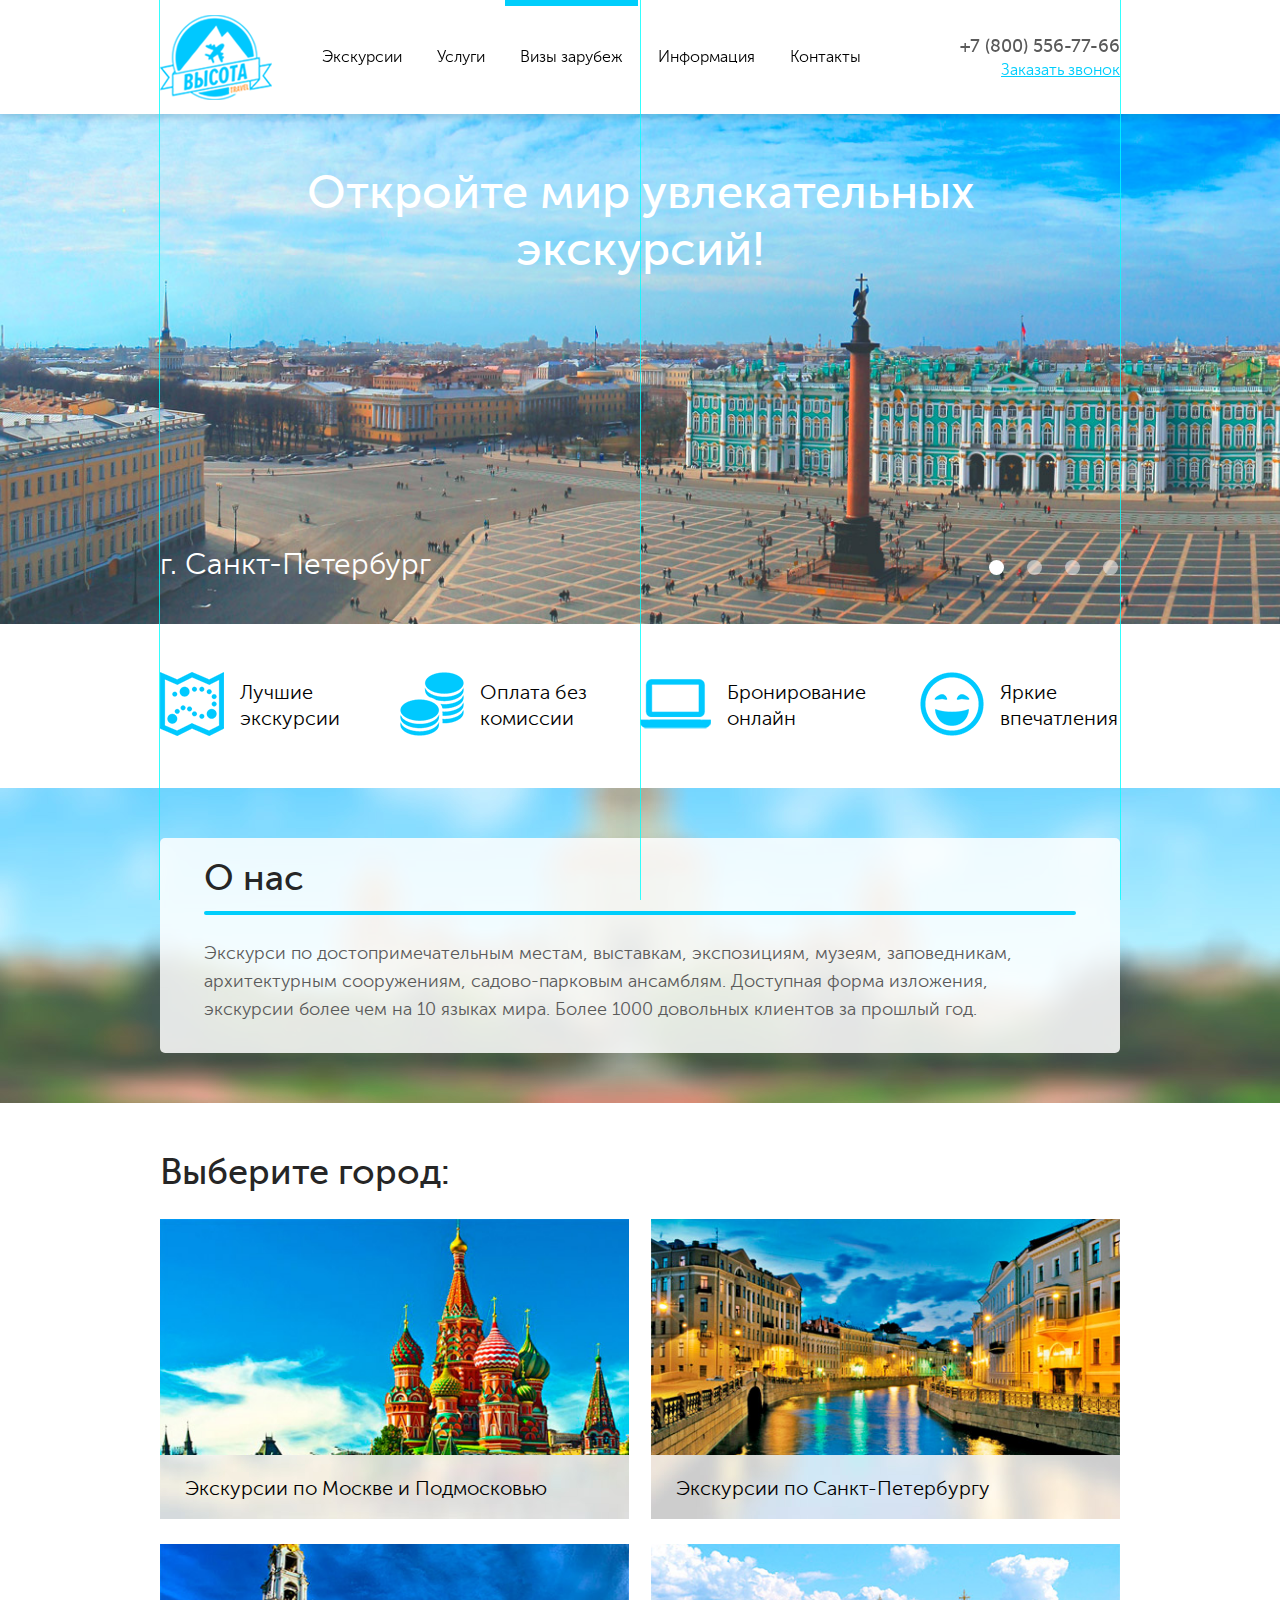
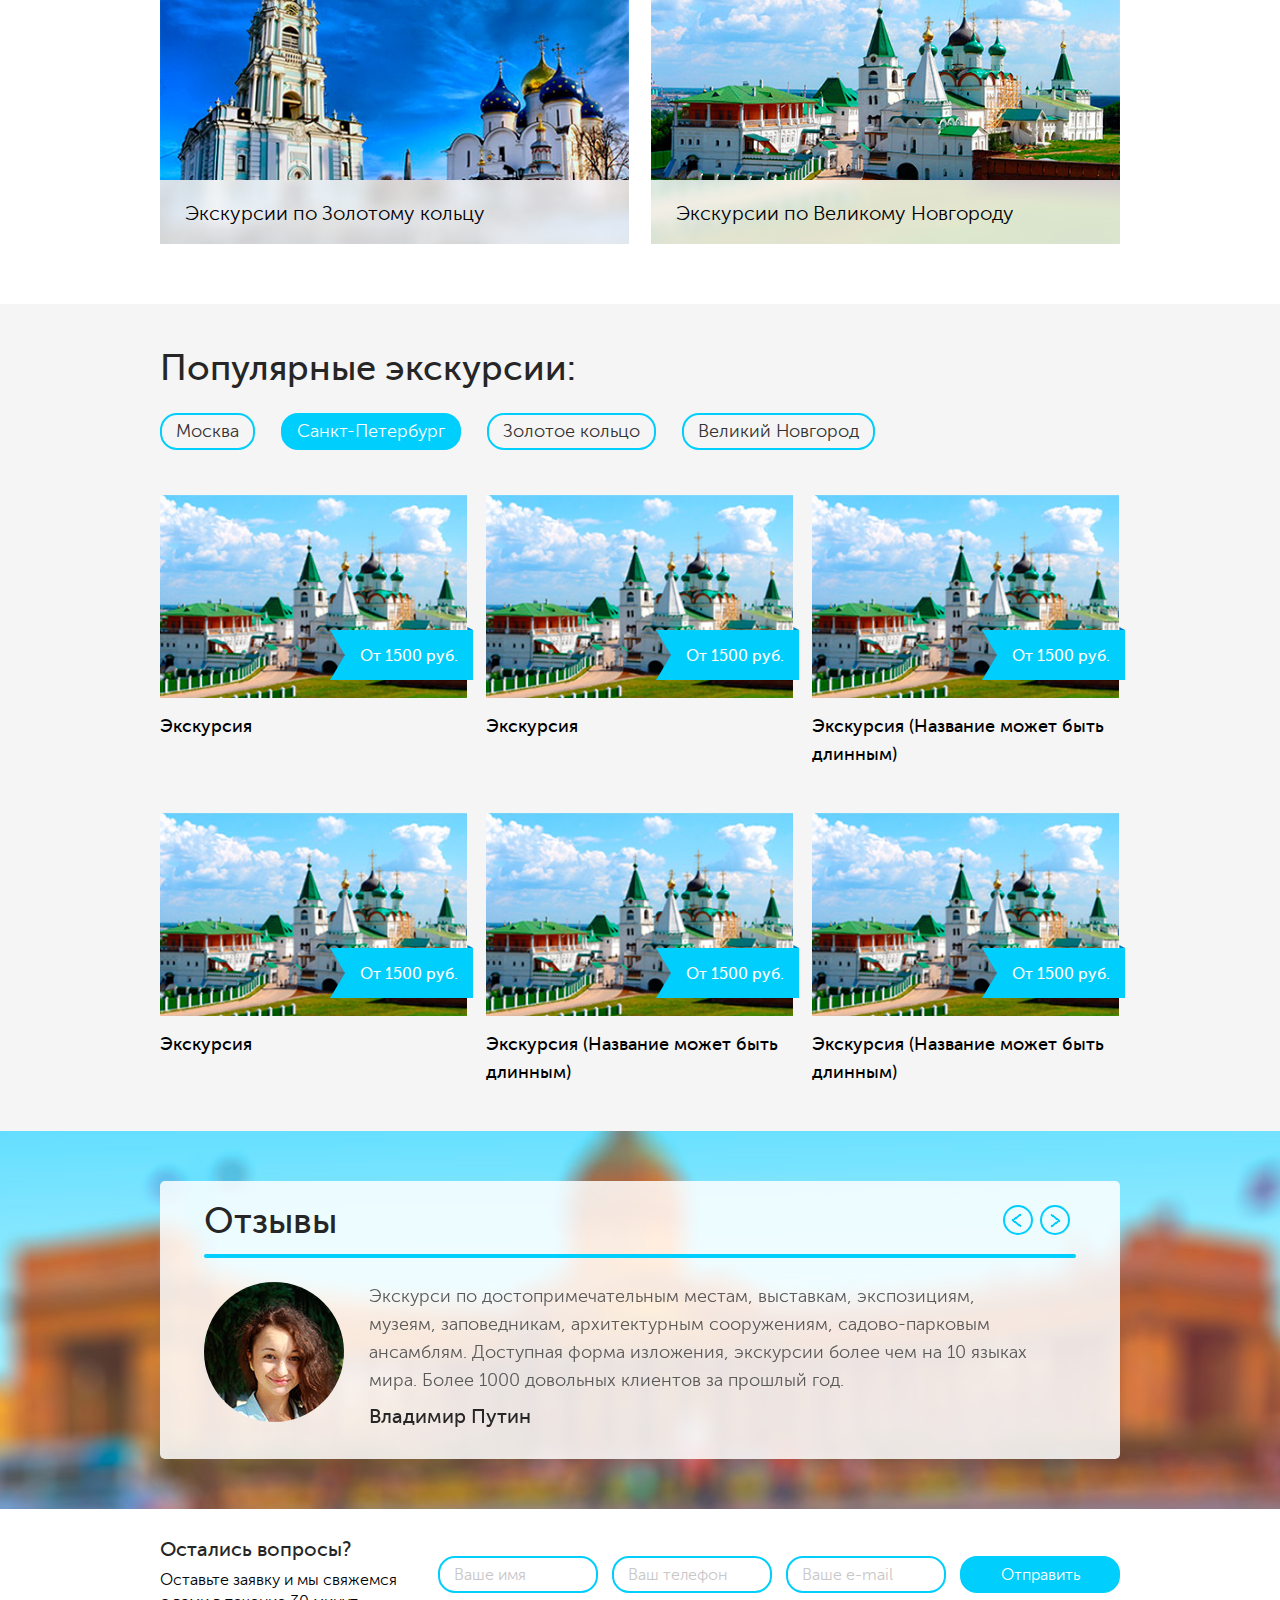
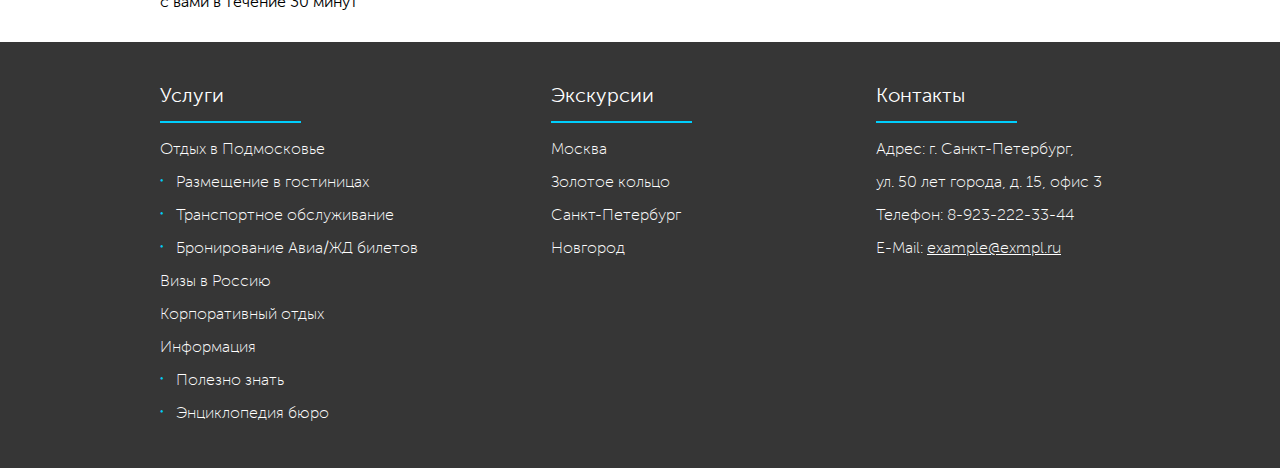
==== index.html @ 69897cb1 "no message" ====
<!DOCTYPE html>
<html>
<head>
	<title></title>
	<meta name="keywords" content=''>
	<meta name="description" content=''>

	<meta http-equiv="Content-Type" content="text/html; charset=utf-8">
	<meta name="viewport" content="width=device-width,minimum-scale=1,maximum-scale=1">
	<link rel="stylesheet" href="css/reset.css" type="text/css">
	<link rel="stylesheet" href="css/jquery.fancybox.css" type="text/css">
	<link rel="stylesheet" type="text/css" href="css/slick.css"/>
	<link rel="stylesheet" href="css/KitAnimate.css" type="text/css">
	<link rel="stylesheet" href="css/layout.css" type="text/css">
	<link rel="icon" type="image/vnd.microsoft.icon" href="favicon.ico">

	<meta name="viewport" content="width=1000">

	<script type="text/javascript" src="js/jquery-2.1.1.min.js"></script>
	<script type="text/javascript" src="js/jquery.fancybox.js"></script>
	<script type="text/javascript" src="js/jssor.js"></script>
	<script type="text/javascript" src="js/jssor.slider.js"></script>
	<script type="text/javascript" src="js/TweenMax.min.js"></script>
	<script type="text/javascript" src="js/swipe.js"></script>
	<script type="text/javascript" src="js/carousel.lite.js"></script>
	<script type="text/javascript" src="js/css3-mediaqueries.js"></script>
	<script type="text/javascript" src="js/jquery.maskedinput.min.js"></script>
	<script type="text/javascript" src="js/jquery.validate.min.js"></script>
	<script type="text/javascript" src="js/slick.js"></script>
	<script type="text/javascript" src="js/KitProgress.js"></script>
	<script type="text/javascript" src="js/KitAnimate.js"></script>
	<script type="text/javascript" src="js/device.js"></script>
	<script type="text/javascript" src="js/KitSend.js"></script>
	<script type="text/javascript" src="js/main.js"></script>

</head>
<body>
	<ul class="ps-lines">
		<li class="v" style="margin-left:-481px"></li>
		<li class="v" style="margin-left:480px"></li>
		<li class="v" ></li>
	</ul>
	<div class="b b-header">
		<div class="b-block clearfix">
			<div class="logo left">
				<a href="#" ><img src="i/logo.png"></a>
			</div>
			<div class="b-main-menu left">
				<div>
					<div class="b-hover-block" id="b-hov"></div>
					<ul class="clearfix">
						<li><a href="#">Экскурсии</a></li>
						<li><a href="#">Услуги</a></li>
						<li class="active"><a href="#">Визы зарубеж</a></li>
						<li><a href="#">Информация</a></li>
						<li><a href="#">Контакты</a></li>
					</ul>
				</div>
			</div>
			<div class="b-date-cont right">
				<div>
					<h2>+7 (800) 556-77-66</h2>
					<a href="#">Заказать звонок</a>
				</div>
			</div>
		</div>
	</div>
	<div class="b-content">
		<div class="b b-main-slider">
			<div class="slide" style="background-image:url('i/slide-1.jpg');">
				<div class="b-block">
					<h2>Откройте мир увлекательных экскурсий!</h2>
					<div class="city"><h3>г. Санкт-Петербург</h3></div>
				</div>
			</div>
			<div class="slide" style="background-image:url('i/reviews.jpg');">
				<div class="b-block">
					<h2>Откройте мир увлекательных экскурсий!</h2>
					<div class="city"><h3>г. Санкт-Петербург</h3></div>
				</div>
			</div>
			<div class="slide" style="background-image:url('i/slide-1.jpg');">
				<div class="b-block">
					<h2>Откройте мир увлекательных экскурсий!</h2>
					<div class="city"><h3>г. Санкт-Петербург</h3></div>
				</div>
			</div>
			<div class="slide" style="background-image:url('i/reviews.jpg');">
				<div class="b-block">
					<h2>Откройте мир увлекательных экскурсий!</h2>
					<div class="city"><h3>г. Санкт-Петербург</h3></div>
				</div>
			</div>
		</div>
		<div class="b b-advantages">
			<div class="b-block">
				<ul class="clearfix">
					<li>
						<div>
							<img src="i/map.png">
						</div>
						<h3>Лучшие  экскурсии</h3>
						
					</li>
					<li>
						<div>
							<img src="i/coins.png">
						</div>
						<h3>Оплата без  комиссии</h3>
						
					</li>
					<li>
						<div>
							<img src="i/note.png">
						</div>	
						<h3>Бронирование  онлайн</h3>
						
					</li>
					<li>	
						<div>
							<div>
								<img src="i/smile.png">
							</div>	
							<h3>Яркие  впечатления</h3>
						</div>
					</li>
				</ul>
			</div>
		</div>
		<div class="b b-about">
			<div class="b-block">
				<h2 class="title">О нас</h2>
				<div class="line"></div>
				<p>Экскурси по достопримечательным местам, выставкам, экспозициям, музеям, заповедникам, архитектурным сооружениям, садово-парковым ансамблям. Доступная форма изложения, экскурсии более чем на 10 языках мира. Более 1000 довольных клиентов за прошлый год.</p>
			</div>
		</div>
		<div class="b b-city">
			<div class="b-block">
				<h2 class="title">Выберите город:</h2>
				<ul id="city-list" class="clearfix">
					<li style='background-image: url("i/city-1.jpg");'>
						<a href="#">
							<div class="city-cont" style='background-image: url("i/city-1-blur.jpg");'>
								<h3>Экскурсии по Москве и Подмосковью</h3>
								<div class="city-desc">
									<span></span>
									<p>Московский Кремль, Красная площадь, Новодевичий монастырь, Останкинская башня, Воробьевы горы и т.д.</p>
								</div>
							</div>
						</a>
					</li>
					<li style='background-image: url("i/city-2.jpg");'>
						<a href="#">
							<div class="city-cont" style='background-image: url("i/city-2-blur.jpg");'>
								<h3>Экскурсии по Санкт-Петербургу</h3>
								<div class="city-desc">
									<span></span>
									<p>Московский Кремль, Красная площадь, Новодевичий монастырь, Останкинская башня, Воробьевы горы и т.д.</p>
								</div>
							</div>
						</a>
					</li>
					<li style='background-image: url("i/city-3.jpg");'>
						<a href="#">
							<div class="city-cont" style='background-image: url("i/city-3-blur.jpg");'>
								<h3>Экскурсии по Золотому кольцу</h3>
								<div class="city-desc">
									<span></span>
									<p>Московский Кремль, Красная площадь, Новодевичий монастырь, Останкинская башня, Воробьевы горы и т.д.</p>
								</div>
							</div>
						</a>
					</li>
					<li style='background-image: url("i/city-4.jpg");'>
						<a href="#">
							<div class="city-cont" style='background-image: url("i/city-4-blur.jpg");'>
								<h3>Экскурсии по Великому Новгороду</h3>
								<div class="city-desc">
									<span></span>
									<p>Московский Кремль, Красная площадь, Новодевичий монастырь, Останкинская башня, Воробьевы горы и т.д.</p>
								</div>
							</div>
						</a>
					</li>
				</ul>
			</div>
		</div>
		<div class="b b-top-excurs">
			<div class="b-block">
				<h2 class="title">Популярные экскурсии:</h2>
				<ul class="tabs clearfix">
					<li><a href="#">Москва</a></li>
					<li class="active"><a href="#">Санкт-Петербург</a></li>
					<li><a href="#">Золотое кольцо</a></li>
					<li><a href="#">Великий Новгород</a></li>
				</ul>
				<ul class="excursions">
					<li>
						<a href="#">
							<div style='background-image: url("i/top-exc-1.jpg");'>
								<span>От 1500 руб.</span>
							</div>
							<h3>Экскурсия</h3>
						</a>
					</li>
					<li>
						<a href="#">
							<div style='background-image: url("i/top-exc-1.jpg");'>
								<span>От 1500 руб.</span>
							</div>
							<h3>Экскурсия</h3>
						</a>
					</li>
					<li>
						<a href="#">
							<div style='background-image: url("i/top-exc-1.jpg");'>
								<span>От 1500 руб.</span>
							</div>
							<h3>Экскурсия (Название может быть длинным)</h3>
						</a>
					</li>
					<li>
						<a href="#">
							<div style='background-image: url("i/top-exc-1.jpg");'>
								<span>От 1500 руб.</span>
							</div>
							<h3>Экскурсия</h3>
						</a>
					</li>
					<li>
						<a href="#">
							<div style='background-image: url("i/top-exc-1.jpg");'>
								<span>От 1500 руб.</span>
							</div>
							<h3>Экскурсия (Название может быть длинным)</h3>
						</a>
					</li>
					<li>
						<a href="#">
							<div style='background-image: url("i/top-exc-1.jpg");'>
								<span>От 1500 руб.</span>
							</div>
							<h3>Экскурсия (Название может быть длинным)</h3>
						</a>
					</li>
				</ul>
			</div>
		</div>
		<div class="b b-about b-reviews">
			<div class="b-block">
				<h2 class="title">Отзывы</h2>
				<div class="line"></div>
				<div class="reviews-slider">
					<div class="review clearfix">
						<div class="photo left" style='background-image: url("i/photo-1.jpg");'></div>
						<div class="comment left">
							<p>Экскурси по достопримечательным местам, выставкам, экспозициям, музеям, заповедникам, архитектурным сооружениям, садово-парковым ансамблям. Доступная форма изложения, экскурсии более чем на 10 языках мира. Более 1000 довольных клиентов за прошлый год.</p>
							<h3>Владимир Путин</h3>
						</div>
					</div>
					<div class="review clearfix">
						<div class="photo left" style='background-image: url("i/photo-1.jpg");'></div>
						<div class="comment left">
							<p>Откройте мир увлекательных экскурсий!</p>
							<h3>Владимир Путин</h3>
						</div>
					</div>
				</div>
			</div>
		</div>
		<div class="b b-question">
			<div class="b-block clearfix">
				<div class="left">
					<h3>Остались вопросы?</h3>
					<h4>Оставьте заявку и мы свяжемся с вами в течение 30 минут</h4>
				</div>
				<form class="right" action="#">
					<input type="text" name="name" placeholder="Ваше имя" required>
					<input type="text" name="phone" placeholder="Ваш телефон" required>
					<input type="text" name="email" placeholder="Ваше e-mail" required>
					<input class="ajax" type="submit" value="Отправить">
				</form>
			</div>
		</div>
	</div>
	<div class="b b-footer">
		<div class="b-block clearfix">
			<div class="left footer-services">
				<h3>Услуги</h3>
				<div class="line"></div>
				<ul class="footer-menu">
					<li>
						<a href="#">Отдых в Подмосковье</a>
						<ul class="footer-submenu">
							<li><a href="#">Размещение в гостиницах</a></li>
							<li><a href="#">Транспортное обслуживание</a></li>
							<li><a href="#">Бронирование Авиа/ЖД билетов</a></li>
						</ul>
					</li>
					<li><a href="#">Визы в Россию</a></li>
					<li><a href="#">Корпоративный отдых</a></li>
					<li>
						<a href="#">Информация</a>
						<ul class="footer-submenu">
							<li><a href="#">Полезно знать</a></li>
							<li><a href="#">Энциклопедия бюро</a></li>
						</ul>
					</li>
				</ul>
			</div>
			<div class="left">
				<h3>Экскурсии</h3>
				<div class="line"></div>
				<ul class="footer-menu">
					<li><a href="#">Москва</a></li>
					<li><a href="#">Золотое кольцо</a></li>
					<li><a href="#">Санкт-Петербург</a></li>
					<li><a href="#">Новгород</a></li>
				</ul>
			</div>
			<div class="right">
				<h3>Контакты</h3>
				<div class="line"></div>
				<p>Адрес: г. Санкт-Петербург,<br>ул. 50 лет города, д. 15, офис 3</p>
				<p>Телефон: 8-923-222-33-44</p>
				<p>E-Mail: <a class="link" href="mailto:example@exmpl.ru">example@exmpl.ru</a></p>
			</div>
		</div>
	</div>
<div style="display:none;">
	<div id="b-popup-1">
			<div class="for_all b-popup" >
				<h3>Оставьте заявку</h3>
				<h4>и наши специалисты<br>свяжутся с Вами в ближайшее время</h4>
				<form action="kitsend.php" method="POST" id="b-form-1" data-block="#b-popup-1">
					<div class="b-popup-form">
						<label for="name">Введите Ваше имя</label>
						<input type="text" id="name" name="name" required/>
						<label for="tel">Введите Ваш номер телефона</label>
						<input type="text" id="tel" name="phone" required/>
						<input type="hidden" name="subject" value="Заказ"/>
						<input type="submit" class="ajax b-orange-butt" value="Заказать">
					</div>
				</form>
			</div>
		</div>
		<div id="b-popup-2">
			<div class="b-thanks b-popup">
				<h3>Спасибо!</h3>
				<h4>Ваша заявка успешно отправлена.<br/>Наш менеджер свяжется с Вами в течение часа.</h4>
				<input type="submit" class="b-orange-butt" onclick="$.fancybox.close(); return false;" value="Закрыть">
			</div>
		</div>
		<div id="b-popup-error">
			<div class="b-thanks b-popup">
				<h3>Ошибка отправки!</h3>
				<h4>Приносим свои извинения. Пожалуйста, попробуйте отправить Вашу заявку позже.</h4>
				<input type="submit" class="b-orange-butt" onclick="$.fancybox.close(); return false;" value="Закрыть">
			</div>
		</div>
	</div>
</body>
</html>
---- css/KitAnimate.css ----
.fadeRight,
.fadeLeft,
.fadeIn,
.fadeDown{
	-webkit-transition: all 800ms ease-out;
	   -moz-transition: all 800ms ease-out;
	    -ms-transition: all 800ms ease-out;
	   	 -o-transition: all 800ms ease-out;
			transition: all 800ms ease-out;
}

.fadeRight{
	-webkit-transform: translateX(100px);
	   -moz-transform: translateX(100px);
    	-ms-transform: translateX(100px);
    	 -o-transform: translateX(100px); 
    		transform: translateX(100px);
   	opacity: 0;
}
	.fadeRight-show{
		-webkit-transform: translateX(0px);
		   -moz-transform: translateX(0px);
	    	-ms-transform: translateX(0px);
	    	 -o-transform: translateX(0px); 
	    		transform: translateX(0px);
	    opacity: 1;
	}
.fadeLeft{
	-webkit-transform: translateX(-100px);
	   -moz-transform: translateX(-100px);
    	-ms-transform: translateX(-100px);
    	 -o-transform: translateX(-100px); 
    		transform: translateX(-100px);
   	opacity: 0;
}
	.fadeLeft-show{
		-webkit-transform: translateX(0px);
		   -moz-transform: translateX(0px);
	    	-ms-transform: translateX(0px);
	    	 -o-transform: translateX(0px); 
	    		transform: translateX(0px);
	    opacity: 1;
	}
.fadeDown{
	-webkit-transform: translateY(50px);
	   -moz-transform: translateY(50px);
    	-ms-transform: translateY(50px);
    	 -o-transform: translateY(50px); 
    		transform: translateY(50px);
   	opacity: 0;
}
	.fadeDown-show{
		-webkit-transform: translateY(0px);
		   -moz-transform: translateY(0px);
	    	-ms-transform: translateY(0px);
	    	 -o-transform: translateY(0px); 
	    		transform: translateY(0px);
	    opacity: 1;
	}	
.fadeIn{
   	opacity: 0;
}
	.fadeIn-show{
	    opacity: 1;
	}
.scale{
	-webkit-transition: all 1800ms ease-out;
	   -moz-transition: all 1800ms ease-out;
	    -ms-transition: all 1800ms ease-out;
	   	 -o-transition: all 1800ms ease-out;
			transition: all 1800ms ease-out;
	-webkit-transform: scale(0);
	   -moz-transform: scale(0);
    	-ms-transform: scale(0);
    	 -o-transform: scale(0); 
    		transform: scale(0);
    opacity: 0;
}
	.scale-show{
		-webkit-transform: scale(1);
		   -moz-transform: scale(1);
	    	-ms-transform: scale(1);
	    	 -o-transform: scale(1); 
	    		transform: scale(1);
	    opacity: 1;
	}


/*Кастомные анимации*/
.procAnim-1 .b-proc-high,
.procAnim-2 .b-proc-high,
.procAnim-3 .b-proc-high{
	-webkit-transition: all 1000ms linear;
	   -moz-transition: all 1000ms linear;
	    -ms-transition: all 1000ms linear;
	   	 -o-transition: all 1000ms linear;
			transition: all 1000ms linear;
}
.procAnim-1 .b-proc-high{
	height: 0px;
}
	.procAnim-1-show .b-proc-high{
		height: 80px;
	}
.procAnim-2 .b-proc-high{
	height: 0px;
}
	.procAnim-2-show .b-proc-high{
		height: 120px;
	}
.procAnim-3 .b-proc-high{
	height: 0px;
}
	.procAnim-3-show .b-proc-high{
		height: 210px;
	}
---- css/layout.css ----
@charset "utf-8";

@font-face {
    font-family: 'museo_sans_cyrl100';
    src: url('../fonts/museosanscyrl.eot');
    src: url('../fonts/museosanscyrl.eot?#iefix') format('embedded-opentype'),
         url('../fonts/museosanscyrl.woff2') format('woff2'),
         url('../fonts/museosanscyrl.woff') format('woff'),
         url('../fonts/museosanscyrl.ttf') format('truetype'),
         url('../fonts/museosanscyrl.svg#museo_sans_cyrl100') format('svg');
    font-weight: normal;
    font-style: normal;

}
@font-face {
    font-family: 'museo_sans_cyrl300';
    src: url('../fonts/museosanscyrl_0.eot');
    src: url('../fonts/museosanscyrl_0.eot?#iefix') format('embedded-opentype'),
         url('../fonts/museosanscyrl_0.woff2') format('woff2'),
         url('../fonts/museosanscyrl_0.woff') format('woff'),
         url('../fonts/museosanscyrl_0.ttf') format('truetype'),
         url('../fonts/museosanscyrl_0.svg#museo_sans_cyrl300') format('svg');
    font-weight: normal;
    font-style: normal;

}

@font-face {
    font-family: 'museo_sans_cyrl500';
    src: url('../fonts/museosanscyrl_1.eot');
    src: url('../fonts/museosanscyrl_1.eot?#iefix') format('embedded-opentype'),
         url('../fonts/museosanscyrl_1.woff2') format('woff2'),
         url('../fonts/museosanscyrl_1.woff') format('woff'),
         url('../fonts/museosanscyrl_1.ttf') format('truetype'),
         url('../fonts/museosanscyrl_1.svg#museo_sans_cyrl500') format('svg');
    font-weight: normal;
    font-style: normal;

}

@font-face {
    font-family: 'museo_sans_cyrl700';
    src: url('../fonts/museosanscyrl_2.eot');
    src: url('../fonts/museosanscyrl_2.eot?#iefix') format('embedded-opentype'),
         url('../fonts/museosanscyrl_2.woff2') format('woff2'),
         url('../fonts/museosanscyrl_2.woff') format('woff'),
         url('../fonts/museosanscyrl_2.ttf') format('truetype'),
         url('../fonts/museosanscyrl_2.svg#museo_sans_cyrl700') format('svg');
    font-weight: normal;
    font-style: normal;

}

html,
body {
	position: relative;
}
body {
	min-width: 1000px;
	text-align: center;
	font-family: 'museo_sans_cyrl300';
	overflow-x: hidden;
	overflow-y: scroll;
	color: #000;
}
a{
	text-decoration: none;
	color: #000;
}
li{
	list-style: none;
}
h1,h2,h3,h4,h5,h6{
	font-weight: 500;
}
label.error{
	display: none !important;
}
input.error,textarea.error{
	border: 2px solid #F00 !important;
}
.ps-lines{

}
	.ps-lines li.v{
		position: fixed;
		left: 50%;
		height: 100%;
		width: 1px;
		top: 0px;
		background-color: #00ffff;
		opacity: 0.8;
		z-index: 9999;
	}
	.ps-lines li.g{
		position: absolute;
		left: 0px;
		width: 100%;
		height: 1px;
		background-color: #00ffff;
		opacity: 0.8;
		z-index: 9999;
	}
.fancybox-inner{
	overflow: visible !important;
}
.bold{
	font-family: 'PFM';
}
.underline{
	text-decoration: underline;
}
.white{
	color: #FFF;
}
.b{
	position: relative;
}
.b-block{
	position: relative;
	width: 960px;
	margin: 0px auto;
}
.b-absolute{
	position: absolute;
	top: 0px;
	left: 50%;
	margin-left: -500px;
}
input::-webkit-input-placeholder {
	color: #c7c7c7;
}
input:-moz-placeholder {
	color: #c7c7c7;
}
.b-blue-butt{
	font-family: "museo_sans_cyrl300";
	font-size: 14px;
	line-height: 1.2;
	color: #fff;
	width: 125px;
	padding: 9px 0 7px;
	display: inline-block;
	background-color: #00CEFC;
	text-align: center;
}
	.b-blue-butt:hover{
		background-color: #00B7E8;
	}
p {
	color: #5a5a5a;
}
.title {
	font-family: "museo_sans_cyrl500";
	font-size: 36px;
	color: #262626;
	line-height: 1.2;
}
.b-header{
	box-shadow: 0px 3px 8px 0px rgba(0, 0, 0, 0.13);
	position: relative;
	z-index: 100;
} 
	.b-header .b-block {
		font-size: 16px;
		height: 114px;
	}	
		.b-header .b-block .logo {
			display: table;
			font-size: 0;
			height: 100%;
		}
			.b-header .b-block .logo a {
				display: table-cell;
				vertical-align: middle;
				height: 100%;
			}
		.b-hover-block {
		    position: absolute;
		    left: 0px;
		    top: 0;
		    background-color: #00CEFC;
		    height: 6px;	
		}
		.b-header .b-block .b-main-menu {
			margin-left: 35px;
			height: 100%;
			display: table;
		}
			.b-header .b-block .b-main-menu > div {
				display: table-cell;
				height: 100%;
				vertical-align: middle;
			}
		.b-header .b-block .b-main-menu ul {
		}
			.b-header .b-block .b-main-menu ul li {
				float: left;
				margin-right: 5px;
			}
			.b-header .b-block .b-main-menu ul li.active{
			}
				.b-header .b-block .b-main-menu ul li a{
					padding: 15px;		
					display: block;
				}
		.b-header .b-block .b-date-cont {
			text-align: right;
			display: table;
			height: 100%;
		}
			.b-header .b-block .b-date-cont > div {
				display: table-cell;
				height: 100%;
				vertical-align: middle;
			}
			.b-header .b-block .b-date-cont h2{
				font-family: "museo_sans_cyrl500";
				font-size: 18px;
				color: #5a5a5a;
			}
			.b-header .b-block .b-date-cont a{
				text-decoration: underline;
				color: #00CEFC;
				display: block;
				margin-top: 5px;
			}
				.b-header .b-block .b-date-cont a:hover{
					text-decoration: none;
				}
.b-main-slider {
	color: #fff;
}
	.b-main-slider  .slick-dots{
		position: absolute;
		right: 50%;
		margin-right: -478px;
		bottom: 46px;
	}
		.b-main-slider  .slick-dots li {
			display: inline-block;
			vertical-align: top;
			margin-right: 23px;
		}
		.b-main-slider  .slick-dots li:last-child {
			margin-right: 0;
		}
		.b-main-slider  .slick-dots li button{
			font-size: 0;
			border: none;
			width: 15px;
			display: block;
			height: 15px;
			border-radius: 50%;
			background-color: rgba(255,255,255,0.5);
			cursor: pointer;
		}
			.b-main-slider  .slick-dots li.slick-active button{
				background-color: #fff;
				cursor: default;
			}
	.b-main-slider .slide{
		background-size: cover;
		background-position: 50% 100%;
	}
	.b-main-slider .b-block {
		padding-top: 51px;
	
		padding-bottom: 43px;
}
		.b-main-slider .b-block h2{
			font-family: "museo_sans_cyrl500";
			font-size: 47.34px;
			line-height: 1.2;
			padding: 0 9%;
}
		.b-main-slider .b-block .city{
			text-align: left;
			margin-top: 269px;
		}
			.b-main-slider .b-block .city h3{
				font-size: 30px;
				text-align: left;
			}
.b-advantages {

}
	.b-advantages .b-block {

	}
	.b-advantages .b-block ul{
	}
		.b-advantages .b-block ul li{
			display: table;
			float: left;
			height: 164px;
			width: 25%;
			vertical-align: middle;
			text-align: left;
		}
			.b-advantages .b-block ul li div{
				display: table-cell;
				vertical-align: middle;
			}
			.b-advantages .b-block ul li h3{
				font-family: "museo_sans_cyrl300";
				font-size: 20px;
				line-height: 1.3;
				display: table-cell;
				vertical-align: middle;
				padding-left: 16px;
			}
			.b-advantages .b-block ul li:nth-child(4n){
				float: right;
				width: 200px;
			}
.b-about {
	padding: 50px 0 50px 0;
	background-image: url("../i/about-back.jpg");
	background-size: cover;
	background-position: 50% 0%;
}
	.b-about .b-block {
		background-color: rgba(255,255,255,0.851);
		border-radius: 5px;
		padding: 19px 44px 30px;
		box-sizing: border-box;
		text-align: left;
	}
		.b-about .b-block h2{
			margin-bottom: 11px;
		}
		.b-about .b-block .line {
			width: 100%;
			height: 4px;
			border-radius: 5px;
			background-color: #00CEFC;
		}
		.b-about .b-block p{
			font-family: "museo_sans_cyrl300";
			font-size: 18px;
			line-height: 1.556;
			margin-top: 24px;
}
.b-city {

}
	.b-city .b-block {
		text-align: left;
		padding-top: 48px;
	
		padding-bottom: 60px;
}
		.b-city .b-block h2{
		
		}
		.b-city .b-block ul{
    
		
		}
			.b-city .b-block ul li{
				background-size: cover;
				background-position: 50% 50%;
				width: 469px;
				height: 300px;
				float: left;
				vertical-align: bottom;
				position: relative;
				margin-top: 25px;
			}
			.b-city .b-block ul li a {
				display: block;
				width: 100%;
				height: 100%;
			}
			.b-city .b-block ul li:nth-child(2n) {
				float: right;
			}
				.b-city .b-block ul li .city-cont{
					width: 100%;
					box-sizing: border-box;
				    position: absolute;					
				    bottom: 0;		    
					padding: 21px 15px 0 25px;    
					background-position: 50% 100%;
				}
					.b-city .b-block ul li .city-cont h3{
						font-family: "museo_sans_cyrl300";
						font-size: 20px;
						line-height: 1.3;
						margin-bottom: 17px;
					}
					.b-city .b-block ul li .city-cont .city-desc {
						display: none; 
					}
					.b-city .b-block ul li .city-cont .city-desc span{
						width: 150px;
						height: 2px;
						display: block;
						background-color: #00CEFC;
					}
					.b-city .b-block ul li .city-cont .city-desc p{
						font-family: "museo_sans_cyrl100";
						font-size: 14px;
						padding: 13px 0 0;
						line-height: 1.857;
					
						margin-bottom: 21px;
}
.b-top-excurs {
	background-color: #f5f5f5;
}
	.b-top-excurs .b-block {
		text-align: left;
		padding-top: 43px;	
		padding-bottom: 45px;
}
	.b-top-excurs .b-block .tabs{
    	margin-top: 23px;
		
	}
		.tabs li{
			float: left;
			margin-right: 26px;
		}
			.tabs li a{
				font-family: "museo_sans_cyrl300";
				font-size: 18px;
				line-height: 1.2;
				color: #323232;
				border-radius: 17px;
				border: 2px solid #00CEFC;
				padding: 6px 14px 5px;
				display: block;
			}
			.tabs li a:hover{
				background-color: #cfeff9;
			}
			.tabs li.active a,.tabs li.active a:hover {
				cursor: default;
				color: #fff;
				background-color: #00CEFC;
			}
			
			
	.excursions{
		
	}
		.excursions li{
			display: inline-block;
			margin-right: 15px;
			margin-top: 45px;
			width: 307px;
			vertical-align: top;
		}
		.excursions li:nth-child(3n){
			margin-right: 0;
		}
			.excursions li a{ 
				display: block;
			}
			.excursions li a div{
				position: relative;
				background-size: cover;
				background-position: 50% 50%;
				width: 100%;
				height: 203px;
			}
				.excursions li a div span{
					position: absolute;
					right: -6px;
					bottom: 18px;
					width: 143px;
					height: 53px;
					box-sizing: border-box;
					padding: 15px 0 15px 30px;
					background-image: url("../i/price.png");
					background-position: 50% 50%;
					background-repeat: no-repeat;
					font-family: "museo_sans_cyrl500";
					font-size: 16px;
					line-height: 1.75;			
					color: #fff;
				}
			.excursions li a h3{ 
				font-family: "museo_sans_cyrl500";
				font-size: 18px;
				line-height: 1.556;
				margin-top: 14px;
			}
				.excursions li:hover a h3{ 
					text-decoration: underline;
				}

.b-reviews {
	background-image: url("../i/reviews.jpg");
}
	.b-reviews .b-block .reviews-slider .arrow-cont {
		position: absolute;
		top: -53px;
		width: 26px;
		height: 26px;
		border: 2px solid #00CEFC;
		border-radius: 50%;
		cursor: pointer;
	}
		.b-reviews .b-block .reviews-slider .arrow-cont.left-arrow {
			right: 43px;
		}
		.b-reviews .b-block .reviews-slider .arrow-cont.right-arrow {
			right: 6px;
		}
	.b-reviews .b-block .reviews-slider .arrow-cont .arrow{
		position: absolute;
		top: 6px;
		left: 8px;
		width: 11px;
		height: 15px;
		background-image: url("../i/reviews-arrows.png");
		background-repeat: no-repeat;
		background-position: 100% 50%;
		
	}
	.b-reviews .b-block .reviews-slider .arrow-cont.left-arrow span{
		background-position: 0% 50%;
	
		left: 6px;
}
	.b-reviews .b-block .reviews-slider .arrow-cont:hover {
		background-color: #00CEFC;
	}
		.b-reviews .b-block .reviews-slider .arrow-cont.left-arrow:hover span{
			background-position: -11px 50%;
		}
		.b-reviews .b-block .reviews-slider .arrow-cont.right-arrow:hover span{
			background-position: -22px 50%;
		}

	.b-reviews .b-block .review {
		margin-top: 24px;
	}
		.b-reviews .b-block .review .photo{
			width: 140px;
			height: 140px;
			border-radius: 50%;
			background-position: 50% 0%;
		}
			.b-reviews .b-block .review .comment {
				width: 675px;
				margin-left: 25px;
			}
			.b-reviews .b-block .review .comment p{
				margin-top: 0;
			}
			.b-reviews .b-block .review .comment h3{
				font-family: "museo_sans_cyrl500";
				font-size: 20px;
				line-height: 1.2;
				color: #262626;
			
				margin-top: 11px;
}
.b-question {

}
	.b-question .b-block {
		padding-top: 29px;
	
		text-align: left;
		padding-bottom: 29px;
}

		.b-question .b-block .left{
			width: 240px;
		}
			.b-question .b-block .left h3{
				font-family: "museo_sans_cyrl500";
				font-size: 20px;
				line-height: 1.2;
				color: #262626;
			}
			.b-question .b-block .left h4{
				font-family: "museo_sans_cyrl300";
				font-size: 16px;
				line-height: 1.375;
				margin-top: 7px;
			}
		.b-question .b-block .right {
    		margin-top: 18px;
		}
			.b-question .b-block .right input{
				border-radius: 17px;
				border: 2px solid #00CEFC;
				padding: 8px 14px 7px;
				margin-right: 10px;
				width: 160px;
				box-sizing: border-box;
				font-family: "museo_sans_cyrl300";
				font-size: 16px;
			}
			.b-question .b-block .right input[type=submit]{
				color: #fff;
				background-color: #00CEFC;
				margin-right: 0;
				cursor: pointer;
			}
			.b-question .b-block .right input[type=submit]:hover{
				background-color: #00B7E8;
				border: 2px solid #00B7E8;
			}
.b-footer {
	background-color: #363636;
}
	.b-footer .b-block {
		text-align: left;
		padding-top: 42px;
		padding-bottom: 38px;
	}
		.b-footer .b-block .footer-services{
			width: 270px;
			margin-right: 121px;
		}
		.b-footer .b-block .right{
			width: 230px;		
		
			margin-right: 14px;
}
			.b-footer .b-block  h3{
				font-family: "museo_sans_cyrl300";
				font-size: 20px;
				line-height: 1.2;
				color: #fff;
				margin-bottom: 13px;
			}
			.b-footer .b-block  .line{
				width: 141px;
				height: 2px;
				background-color: #00CEFC;
			}
			.b-footer .b-block .right .line{
				margin-bottom: 10px;
			}

			.b-footer .b-block .footer-menu{
    			margin-top: 10px;
	
			}
				.b-footer .b-block  .footer-menu li{
	
				}
					.b-footer .b-block a,.b-footer .b-block p{
						font-family: "museo_sans_cyrl100";
						font-size: 16px;
						line-height: 2.063;
						color: #fff;
					}
						.b-footer .b-block  .footer-menu li a:hover{
							text-decoration: underline;
						}
					.b-footer .b-block a.link {
						text-decoration: underline;
					}
					.b-footer .b-block a.link:hover {
						text-decoration: none;
					}
				.b-footer .b-block  .footer-menu li .footer-submenu{

				}
					.b-footer .b-block  .footer-menu li .footer-submenu li{
						position: relative;
					}
						.b-footer .b-block  .footer-menu li .footer-submenu li:before {
						    content: "•";
						    color: #00CEFC;
						    font-size: 10px;
						    position: absolute;
						    top: 9px;
						}
						.b-footer .b-block  .footer-menu li .footer-submenu li a{
							padding-left: 16px;
						}
.city-tabs {

}
	.city-tabs .b-block{
    padding-top: 15px;
	
	}
		.city-tabs .b-block ul{
    text-align: left;
		
		}
			.city-tabs .b-block ul li{
				display: inline-block;
				margin-right: 15px;
			
				min-width: 210px;
				text-align: center;
}
				.city-tabs .b-block ul li a{
					color: #fff;
					display: block;
					padding: 16px 0 9px;
					font-family: "museo_sans_cyrl300";
					font-size: 18px;
					line-height: 1.2;    
					border-radius: 9px 9px 0 0; 
					background-color: #00CEFC;
					box-shadow: inset 0px -4px 16.93px 3.07px rgba(0, 0, 0, 0.13);                         
				}
				.city-tabs .b-block ul li.active a {
					font-family: "museo_sans_cyrl500";
					color: #00CEFC;
					background-color: #f8f8f8;
					box-shadow: 0px -5px 6px -2px rgba(0, 0, 0, 0.09);
				}
.b-filter {
	background-color: #f8f8f8;
}
	.b-filter .b-block {
    padding-top: 42px;
    padding-bottom: 44px;
		
	}
		.b-filter .b-block .tabs li{
			margin-right: 15px;
		}
			.b-filter .b-block .tabs li a{
				font-size: 14px;
				border-radius: 17px;
				padding: 7px 19px 5px;
			}
		.b-filter .b-block .filter-items {
		    margin-top: 34px;	
		    margin-left: 14px;
		}
			.b-filter .b-block .filter-items li{
				font-family: "museo_sans_cyrl300";
				font-size: 18px;
				line-height: 1.2;
				color: #00CEFC;
				cursor: pointer;
				float: left;
				position: relative;
				margin-right: 35px;
			}
			.icon:before {
				background-image: url("../i/filter-icons.png");
				background-repeat: no-repeat;
				background-position-y: 100%;
				position: absolute;
				height: 14px;
				width: 11px;	
				content: "s";
				font-size: 0px;
				top: 1px;
				left: -13px;
			}
			.icon.filter-price:before {
				background-position-x: 0px;
				width: 8px;		
			}
			.icon.filter-timetable:before {
				background-position-x: -8px;		
				top: 2px;
				left: -15px;
			}
			.icon.filter-duration:before {
				background-position-x: -19px;		
				top: 2px;
				left: -14px;
			}
			.icon.filter-location:before {
				background-position-x: -30px;
				width: 10px;
			}
.b-excurs-list {
	text-align: left;
}
	.b-excurs-list .b-block {
		padding-top: 35px;
	}
	.b-excurs-list .b-block .excursions {
    	margin-top: 25px;
	}
		.b-excurs-list .b-block .excursions li{
    		margin-top: 0;
    		vertical-align: bottom;
		
    		margin-bottom: 43px;
}	
			.b-excurs-list .b-block .excursions li a{
	    		margin-top: 0;
	    		vertical-align: bottom;
			}
				.b-excurs-list .b-block .excursions li a h3{
					margin-top: 0;		
					margin-bottom: 16px;
				}
				.b-excurs-list .b-block .excursions li h5{
					font-family: "museo_sans_cyrl300";
					position: relative;
					font-size: 14px;
					line-height: 1.2;
					color: #00CEFC;
					margin-left: 16px;
	   				
					margin-top: 9px;
				}
					.b-excurs-list .b-block .excursions li h5 span{
						font-family: "museo_sans_cyrl100";
						color: #7e7e7e;
						margin-left: 6px;
					}
					.b-excurs-list .b-block .excursions li h5:before {
						top: -1px;
						left: -16px;
					}
				.b-excurs-list .b-block .excursions li h4{
					font-family: "museo_sans_cyrl500";
					font-size: 24px;
					color: #282828;
				
					margin-top: 2px;
}
				.b-excurs-list .b-block .excursions li .price {
					margin-top: 10px;
				}
@media screen and (max-width: 1250px){
	
}
@media screen and (max-width: 1020px){

}
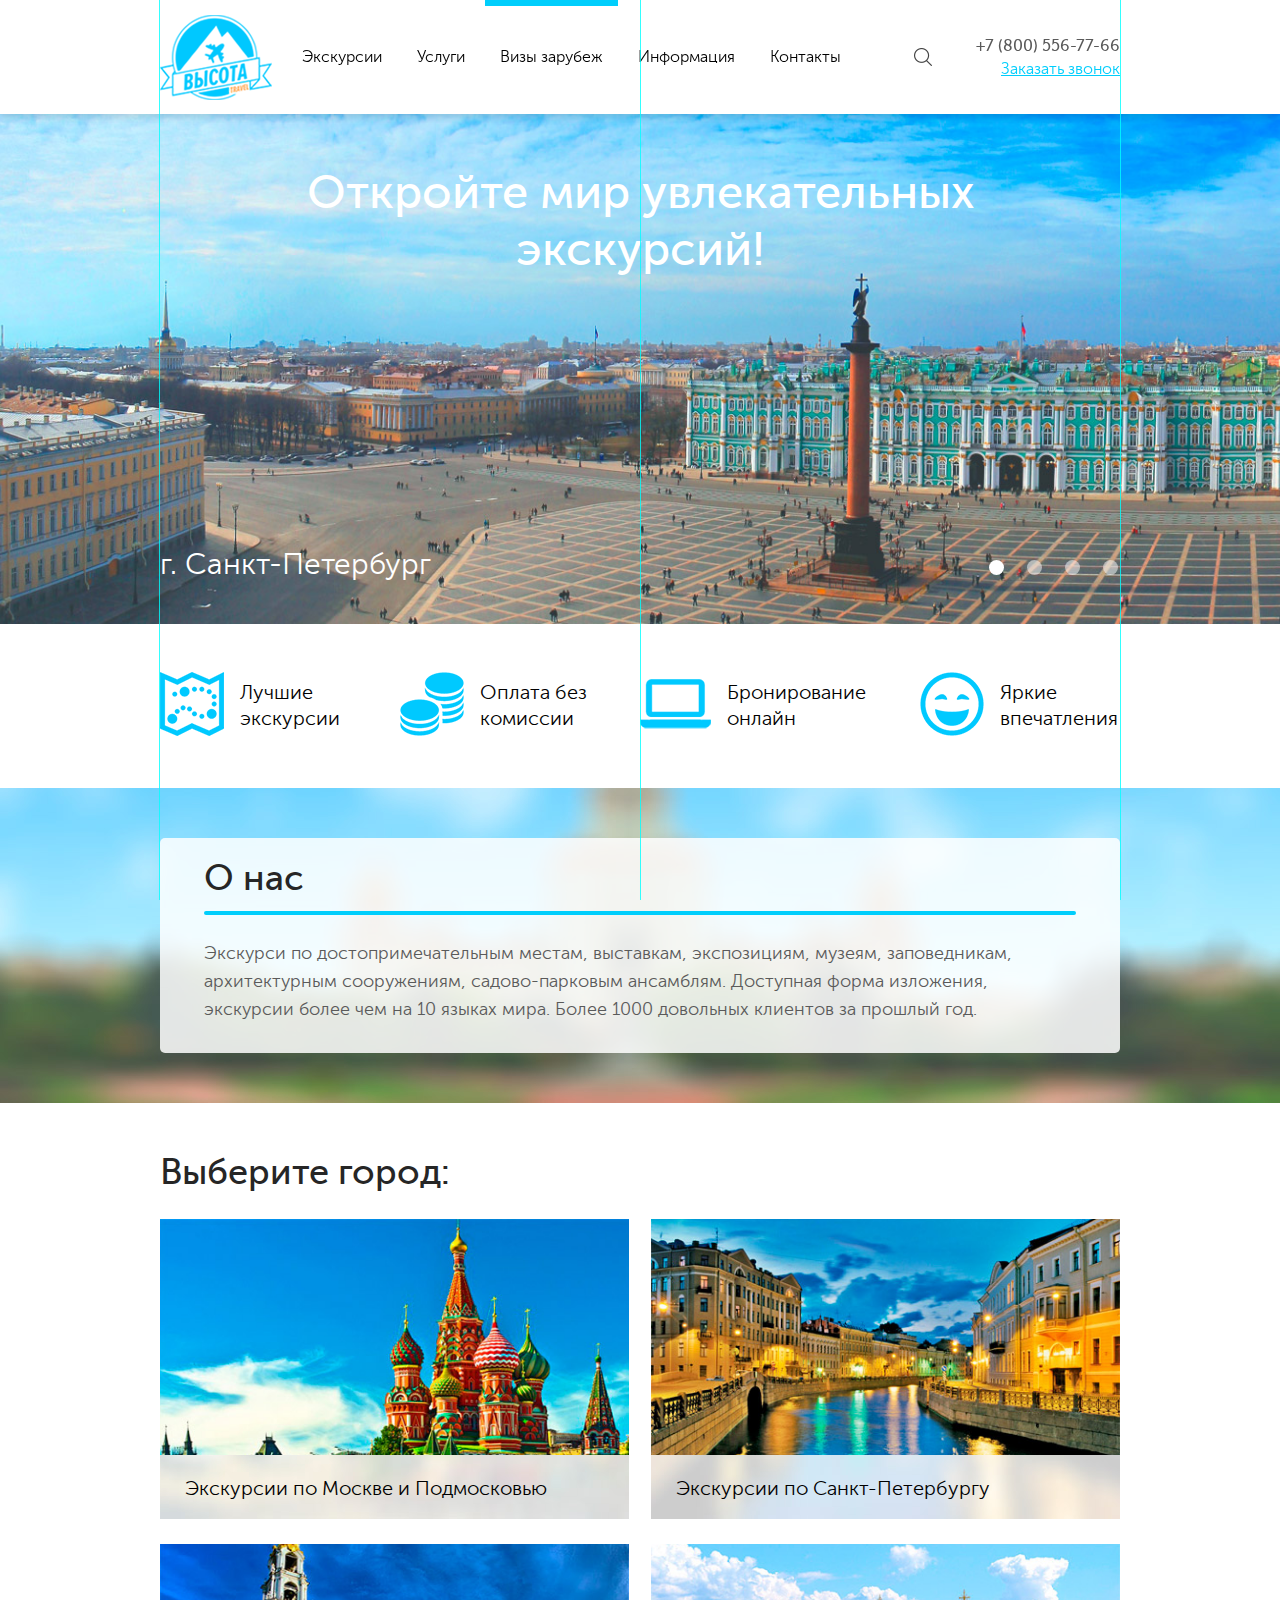
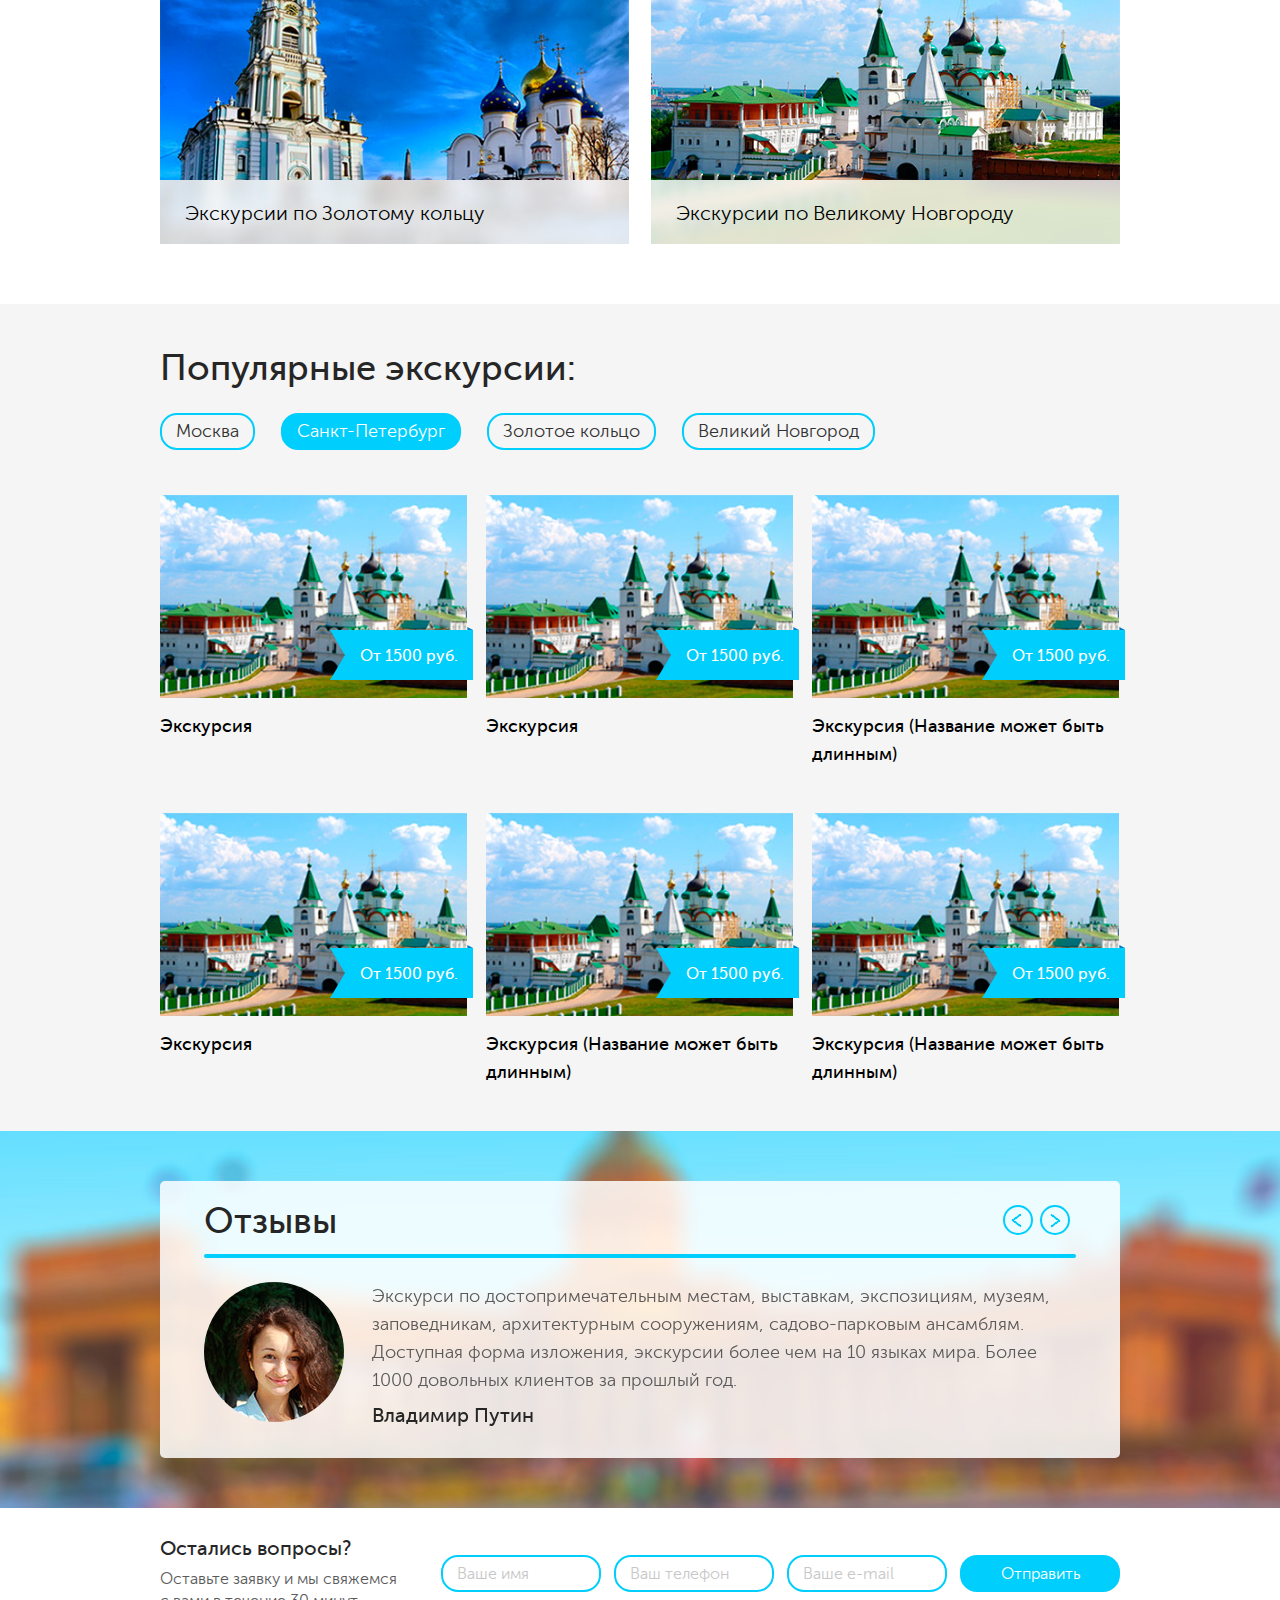
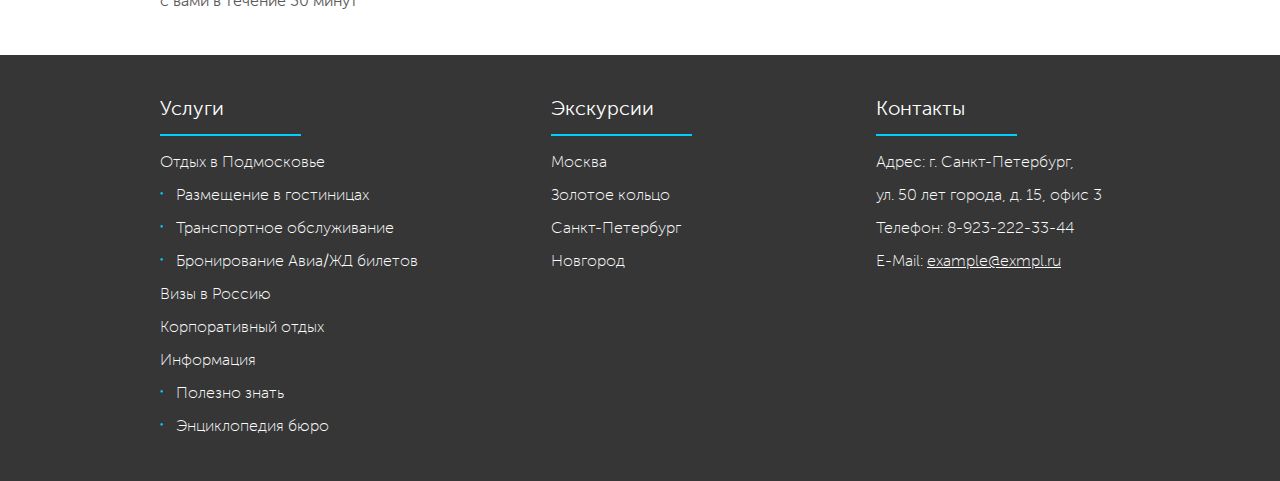
==== commit ceff8751: "no message" ====
--- a/index.html
+++ b/index.html
@@ -63,6 +63,16 @@
 					<a href="#">Заказать звонок</a>
 				</div>
 			</div>
+			<div class="b-search-cont right">
+				<div>
+					<div class="search" id="search">
+						<form action="" >
+							<input type="submit" value="">
+							<input type="text" name="q" placeholder="Поиск по сайту" id="search">
+						</form>
+					</div>
+				</div>
+			</div>
 		</div>
 	</div>
 	<div class="b-content">
@@ -73,22 +83,22 @@
 					<div class="city"><h3>г. Санкт-Петербург</h3></div>
 				</div>
 			</div>
-			<div class="slide" style="background-image:url('i/reviews.jpg');">
+			<div class="slide" style="background-image:url('i/slide-4.jpg');">
 				<div class="b-block">
 					<h2>Откройте мир увлекательных экскурсий!</h2>
-					<div class="city"><h3>г. Санкт-Петербург</h3></div>
-				</div>
-			</div>
-			<div class="slide" style="background-image:url('i/slide-1.jpg');">
+					<div class="city"><h3>г. Москва</h3></div>
+				</div>
+			</div>
+			<div class="slide" style="background-image:url('i/slide-2.jpg');">
 				<div class="b-block">
 					<h2>Откройте мир увлекательных экскурсий!</h2>
-					<div class="city"><h3>г. Санкт-Петербург</h3></div>
-				</div>
-			</div>
-			<div class="slide" style="background-image:url('i/reviews.jpg');">
+					<div class="city"><h3>г. Кострома</h3></div>
+				</div>
+			</div>
+			<div class="slide" style="background-image:url('i/slide-3.jpg');">
 				<div class="b-block">
 					<h2>Откройте мир увлекательных экскурсий!</h2>
-					<div class="city"><h3>г. Санкт-Петербург</h3></div>
+					<div class="city"><h3>г. Великий Новгород</h3></div>
 				</div>
 			</div>
 		</div>
@@ -252,15 +262,19 @@
 				<div class="line"></div>
 				<div class="reviews-slider">
 					<div class="review clearfix">
-						<div class="photo left" style='background-image: url("i/photo-1.jpg");'></div>
-						<div class="comment left">
+						<div class="photo-cont">
+							<div class="photo" style='background-image: url("i/photo-1.jpg");'></div>
+						</div>
+						<div class="comment">
 							<p>Экскурси по достопримечательным местам, выставкам, экспозициям, музеям, заповедникам, архитектурным сооружениям, садово-парковым ансамблям. Доступная форма изложения, экскурсии более чем на 10 языках мира. Более 1000 довольных клиентов за прошлый год.</p>
 							<h3>Владимир Путин</h3>
 						</div>
 					</div>
 					<div class="review clearfix">
-						<div class="photo left" style='background-image: url("i/photo-1.jpg");'></div>
-						<div class="comment left">
+						<div class="photo-cont">
+							<div class="photo" style='background-image: url("i/photo-1.jpg");'></div>
+						</div>
+						<div class="comment">
 							<p>Откройте мир увлекательных экскурсий!</p>
 							<h3>Владимир Путин</h3>
 						</div>
--- a/css/layout.css
+++ b/css/layout.css
@@ -77,7 +77,7 @@
 	display: none !important;
 }
 input.error,textarea.error{
-	border: 2px solid #F00 !important;
+	border: 2px solid #F97171 !important;
 }
 .ps-lines{
 
@@ -139,7 +139,7 @@
 	line-height: 1.2;
 	color: #fff;
 	width: 125px;
-	padding: 9px 0 7px;
+	padding: 9px 0 8px;
 	display: inline-block;
 	background-color: #00CEFC;
 	text-align: center;
@@ -173,7 +173,6 @@
 			.b-header .b-block .logo a {
 				display: table-cell;
 				vertical-align: middle;
-				height: 100%;
 			}
 		.b-hover-block {
 		    position: absolute;
@@ -183,13 +182,12 @@
 		    height: 6px;	
 		}
 		.b-header .b-block .b-main-menu {
-			margin-left: 35px;
+			margin-left: 15px;
 			height: 100%;
 			display: table;
 		}
 			.b-header .b-block .b-main-menu > div {
 				display: table-cell;
-				height: 100%;
 				vertical-align: middle;
 			}
 		.b-header .b-block .b-main-menu ul {
@@ -211,12 +209,11 @@
 		}
 			.b-header .b-block .b-date-cont > div {
 				display: table-cell;
-				height: 100%;
 				vertical-align: middle;
 			}
 			.b-header .b-block .b-date-cont h2{
 				font-family: "museo_sans_cyrl500";
-				font-size: 18px;
+				font-size: 16px;
 				color: #5a5a5a;
 			}
 			.b-header .b-block .b-date-cont a{
@@ -228,6 +225,63 @@
 				.b-header .b-block .b-date-cont a:hover{
 					text-decoration: none;
 				}
+		.b-header .b-block .b-search-cont {
+			display: table;
+			height: 100%;
+		
+			margin-right: 35px;
+}
+			.b-header .b-block .b-search-cont > div{
+				display: table-cell;
+				vertical-align: middle;			
+			}
+				.b-header .b-block .b-search-cont > div .search {
+					min-width: 36px;
+					min-height: 36px;
+					box-sizing:border-box;
+					border: 2px solid #fff;
+					position: relative;
+					padding-left: 32px;
+					border-radius: 18px;
+					cursor: text;
+				}
+				.b-header .b-block .b-search-cont > div .search:hover {
+					border: 2px solid #00CEFC !important;
+				}
+					.b-header .b-block .b-search-cont > div .search:before {
+						background-image: url("../i/search.png");
+						background-repeat: no-repeat;
+						background-position: 50%;
+						position: absolute;
+						width: 18px;	
+						height: 18px;
+						content: "s";
+						font-size: 0px;
+						top: 7px;
+						left: 7px;
+					}
+					.b-header .b-block .b-search-cont > div .search input[type="text"] {
+						border: none;
+						font-family: "museo_sans_cyrl300";
+						font-size: 16px;
+						display: none;
+						width: 130px;
+						padding: 7px 0 7px;
+						margin-right: 15px;
+					}
+					.b-header .b-block .b-search-cont > div .search input[type="submit"]{
+						cursor: pointer;
+						display: none;
+						position: absolute;
+    					left: 0px;
+    					top: 0px;
+    					border: none;
+    					background-color: transparent;
+    					width: 32px;
+    					height: 32px;
+    					border-radius: 50px 0px 0px 50px;
+					}
+
 .b-main-slider {
 	color: #fff;
 }
@@ -488,9 +542,43 @@
 				line-height: 1.556;
 				margin-top: 14px;
 			}
-				.excursions li:hover a h3{ 
+				.excursions li a:hover h3{ 
 					text-decoration: underline;
 				}
+			.excursions li p {
+				font-family: "museo_sans_cyrl100";
+				font-size: 14px;
+				line-height: 1.286;
+				color: #7e7e7e;
+				margin-top: 12px;
+			}
+			.excursions li h5{
+				font-family: "museo_sans_cyrl300";
+				position: relative;
+				font-size: 14px;
+				line-height: 1.2;
+				color: #00CEFC;
+				margin-left: 16px;
+				margin-top: 9px;
+			}
+				.excursions li h5 span{
+					font-family: "museo_sans_cyrl100";
+					color: #7e7e7e;
+					margin-left: 6px;
+				}
+				.excursions li h5.icon:before {
+					top: -1px;
+					left: -16px;
+				}
+			.excursions li h4{
+				font-family: "museo_sans_cyrl500";
+				font-size: 24px;
+				color: #282828;
+				margin-top: 2px;
+			}
+			.b-excurs-list .b-block .excursions li .price {
+				margin-top: 13px;
+			}
 
 .b-reviews {
 	background-image: url("../i/reviews.jpg");
@@ -538,28 +626,37 @@
 
 	.b-reviews .b-block .review {
 		margin-top: 24px;
-	}
-		.b-reviews .b-block .review .photo{
-			width: 140px;
-			height: 140px;
-			border-radius: 50%;
-			background-position: 50% 0%;
-		}
-			.b-reviews .b-block .review .comment {
-				width: 675px;
-				margin-left: 25px;
-			}
-			.b-reviews .b-block .review .comment p{
-				margin-top: 0;
-			}
-			.b-reviews .b-block .review .comment h3{
-				font-family: "museo_sans_cyrl500";
-				font-size: 20px;
-				line-height: 1.2;
-				color: #262626;
-			
-				margin-top: 11px;
-}
+		display: table;
+		min-height: 146px;
+	}
+		.b-reviews .b-block .review .photo-cont {
+			display: table-cell;
+			vertical-align: top;
+		}
+			.b-reviews .b-block .review .photo{
+				width: 140px;
+				height: 140px;
+				border-radius: 50%;
+				background-position: 50% 0%;
+			}
+		.b-reviews .b-block .review .comment {
+			display: table-cell;
+			vertical-align: middle;
+			width: 730px;
+			padding-left: 26px;
+		
+			box-sizing: border-box;
+}
+		.b-reviews .b-block .review .comment p{
+			margin-top: 0;
+		}
+		.b-reviews .b-block .review .comment h3{
+			font-family: "museo_sans_cyrl500";
+			font-size: 20px;
+			line-height: 1.2;
+			color: #262626;
+			margin-top: 10px;
+		}
 .b-question {
 
 }
@@ -567,7 +664,7 @@
 		padding-top: 29px;
 	
 		text-align: left;
-		padding-bottom: 29px;
+		padding-bottom: 43px;
 }
 
 		.b-question .b-block .left{
@@ -584,7 +681,9 @@
 				font-size: 16px;
 				line-height: 1.375;
 				margin-top: 7px;
-			}
+			
+				color: #5a5a5a;
+}
 		.b-question .b-block .right {
     		margin-top: 18px;
 		}
@@ -592,7 +691,7 @@
 				border-radius: 17px;
 				border: 2px solid #00CEFC;
 				padding: 8px 14px 7px;
-				margin-right: 10px;
+				margin-right: 9px;
 				width: 160px;
 				box-sizing: border-box;
 				font-family: "museo_sans_cyrl300";
@@ -679,6 +778,14 @@
 						.b-footer .b-block  .footer-menu li .footer-submenu li a{
 							padding-left: 16px;
 						}
+.b-content {
+
+}
+	.b-content.desc-back{
+		background-color: #f8f8f8;
+	}
+
+
 .city-tabs {
 
 }
@@ -728,7 +835,7 @@
 			.b-filter .b-block .tabs li a{
 				font-size: 14px;
 				border-radius: 17px;
-				padding: 7px 19px 5px;
+				padding: 7px 19px 6px;
 			}
 		.b-filter .b-block .filter-items {
 		    margin-top: 34px;	
@@ -744,16 +851,22 @@
 				position: relative;
 				margin-right: 35px;
 			}
+				.b-filter .b-block .filter-items li:hover {
+					text-decoration: underline;
+				}
+		.b-filter .b-block .filter-items .icon.filter-age {
+		padding-left: 3px;
+		}
 			.icon:before {
 				background-image: url("../i/filter-icons.png");
 				background-repeat: no-repeat;
-				background-position-y: 100%;
+				background-position-y: 50%;
 				position: absolute;
 				height: 14px;
 				width: 11px;	
 				content: "s";
 				font-size: 0px;
-				top: 1px;
+				top: 2px;
 				left: -13px;
 			}
 			.icon.filter-price:before {
@@ -762,70 +875,332 @@
 			}
 			.icon.filter-timetable:before {
 				background-position-x: -8px;		
-				top: 2px;
 				left: -15px;
 			}
 			.icon.filter-duration:before {
 				background-position-x: -19px;		
-				top: 2px;
 				left: -14px;
 			}
 			.icon.filter-location:before {
 				background-position-x: -30px;
 				width: 10px;
 			}
+			.icon.filter-age:before {
+				background-position-x: -40px;
+			}
+			.icon.filter-food:before {
+				background-position-x: -51px;
+				width: 13px;
+				left: -17px;
+			}
+			.icon.filter-water:before {
+				background-position-x: -64px;
+				width: 9px;
+			}
+			.icon.filter-relax:before {
+				background-position-x: -73px;
+				width: 8px;
+			}
+			
 .b-excurs-list {
 	text-align: left;
 }
 	.b-excurs-list .b-block {
 		padding-top: 35px;
+		padding-bottom: 9px;
 	}
 	.b-excurs-list .b-block .excursions {
     	margin-top: 25px;
 	}
 		.b-excurs-list .b-block .excursions li{
     		margin-top: 0;
-    		vertical-align: bottom;
-		
     		margin-bottom: 43px;
-}	
-			.b-excurs-list .b-block .excursions li a{
-	    		margin-top: 0;
-	    		vertical-align: bottom;
-			}
-				.b-excurs-list .b-block .excursions li a h3{
-					margin-top: 0;		
-					margin-bottom: 16px;
-				}
-				.b-excurs-list .b-block .excursions li h5{
+		}	
+		.b-excurs-list .b-block .excursions.bot li {
+			vertical-align: bottom;
+		}
+			.b-excurs-list .b-block .excursions li a h3{
+				margin-top: 0;		
+				margin-bottom: 16px;
+			}
+				
+
+.b-question-blue {
+    background-color: #00CEFC;
+
+}
+	.b-question-blue .b-block{
+    	padding-top: 42px;
+	}
+		.b-question-blue .b-block .left h3,.b-question-blue .b-block .left h4 {
+			color: #fff;
+		}
+		.b-question-blue .b-block .left h3 {
+			font-family: "museo_sans_cyrl300";
+		}
+		.b-question-blue .b-block .left h4 {
+			font-family: "museo_sans_cyrl100";
+		}
+		.b-question-blue .b-block .right input {
+			border: 2px solid #fff;
+		}
+		.b-question-blue .b-block .right input[type=submit] {
+			background-color: #fff;
+			color: #00CEFC;
+			font-family: "museo_sans_cyrl500";
+		}  
+		.b-question-blue .b-block .right input[type=submit]:hover {
+			background-color: #cfeff9;
+			border: 2px solid #cfeff9;
+		}  
+.sub-menu {
+
+}
+	.sub-menu .b-block {
+    padding-top: 21px;
+    padding-bottom: 21px;
+
+	}
+		.sub-menu .b-block ul {
+
+		}
+			.sub-menu .b-block ul li {
+				float: left;
+				margin-right: 44px;
+				position: relative;
+			}
+				.sub-menu .b-block ul li:after {
+					background-image: url("../i/menu-arrow.png");
+					background-repeat: no-repeat;
+					background-position: 50%;
+					position: absolute;
+					width: 23px;	
+					height: 5px;
+					content: "s";
+					font-size: 0px;
+					top: 7px;
+					right: -34px;
+				}
+				.sub-menu .b-block ul li.active:after {
+					background: none;
+				}
+				.sub-menu .b-block ul li a{
 					font-family: "museo_sans_cyrl300";
-					position: relative;
 					font-size: 14px;
 					line-height: 1.2;
 					color: #00CEFC;
-					margin-left: 16px;
-	   				
-					margin-top: 9px;
-				}
-					.b-excurs-list .b-block .excursions li h5 span{
+				}
+					.sub-menu .b-block ul li a:hover {
+						text-decoration: underline;
+					}
+				.sub-menu .b-block ul li.active a {
+					color: #4a4a4a;
+					cursor: default;
+				}
+					.sub-menu .b-block ul li.active a:hover {
+						text-decoration: none;
+					}
+.desc-content {
+
+}
+	.desc-content .b-block {
+		text-align: left;
+	}
+		.desc-content .b-block .desc{
+			box-sizing: border-box;
+			border-radius: 5px;
+			background-color: #fff;
+		}
+		.desc-content .b-block .desc-left {
+			float: left;
+			width: 715px;
+			padding: 26px 21px 35px;
+		}
+			.desc-content .b-block h2{
+				font-family: "museo_sans_cyrl500";
+				font-size: 24px;
+				line-height: 1.2;
+				color: #2d2d2d;
+			}
+			.desc-content .b-block p{
+				font-family: "museo_sans_cyrl100";
+				font-size: 14px;
+				color: #383838;
+				line-height: 1.75;
+			}
+			.desc-content .b-block .desc-left p {
+				margin-top: 7px;
+				margin-bottom: 25px;
+			}
+			.desc-content .b-block .desc-left .desc-slider {
+				margin-top: 17px;
+				margin-bottom: 29px;
+			}
+
+			.desc-content .b-block .desc-left .desc-slider .arrow{
+				position: absolute;
+				top: 50%;
+				margin-top: -18px;
+				width: 15px;
+				height: 36px;
+				background-image: url("../i/desc-slider-arrows.png");
+				background-repeat: no-repeat;
+				background-position: 0% 50%;
+				cursor: pointer;
+				
+			}
+				.desc-content .b-block .desc-left .desc-slider .arrow.left-arrow {
+					left:17px;
+				}
+				.desc-content .b-block .desc-left .desc-slider .arrow.right-arrow {
+					right:17px;
+					background-position: -15px 50%;
+				}
+				.desc-content .b-block .desc-left .desc-slider .slide{
+					/* background-size: cover; */
+					background-position: 50% 50%;
+					width: 100%;
+					height: 300px;
+				}
+			.desc-content .b-block .b-blue-butt {
+				width: 180px;
+				padding: 12px 0 11px;
+				margin-top: 5px;
+			}
+		.desc-content .b-block .desc-right {
+			float: right;
+			width: 226px;
+		}
+			.desc-content .b-block .desc-right .desc {
+				box-sizing: border-box;
+				width: 100%;
+				padding: 11px 18px 21px 21px;
+			}
+			.desc-content .b-block .desc-right .short-desc > div {
+				padding: 16px 0 18px;
+				border-bottom: 2px solid #ebebeb;
+			}
+			.desc-content .b-block .desc-right h2 {
+				font-size: 18px;
+			}
+			.desc-content .b-block .desc-right .short-desc p {
+				line-height: 1.2;
+			
+				margin-top: 7px;
+}
+			.desc-content .b-block .desc-right .short-desc h3 {
+				font-family: "museo_sans_cyrl500";
+				font-size: 14px;
+				line-height: 1.286;
+			}
+			.desc-content .b-block .desc-right .short-desc .tel {
+				font-family: "museo_sans_cyrl100";
+				font-size: 14px;
+				margin-top: 1px;
+				display: block;
+				color:  #00CEFC;
+				text-decoration: underline;
+			}
+				.desc-content .b-block .desc-right .short-desc .tel:hover {
+					text-decoration: none;
+				}
+			.desc-content .b-block .desc-right .short-desc .option-cont {
+				padding-top: 7px;
+			}
+				.desc-content .b-block .desc-right .short-desc .option-cont .option {
+					margin-top: 14px;
+				}
+					.desc-content .b-block .desc-right .short-desc .option h4 {
+						font-family: "museo_sans_cyrl300";
+						font-size: 14px;
+						line-height: 1.2;
+						color:  #00CEFC;
+						position: relative;
+						margin-left: 14px;
+					}
+						.desc-content .b-block .desc-right .short-desc .option h4.icon:before {
+						    top: -1px;						
+						    left: -15px;
+						}
+						.desc-content .b-block .desc-right .short-desc .option h4.icon.filter-price:before {					
+						    left: -13px;
+						}
+					.desc-content .b-block .desc-right .short-desc .option h5 {
 						font-family: "museo_sans_cyrl100";
+						font-size: 14px;
+						line-height: 1.2;
 						color: #7e7e7e;
-						margin-left: 6px;
-					}
-					.b-excurs-list .b-block .excursions li h5:before {
-						top: -1px;
-						left: -16px;
-					}
-				.b-excurs-list .b-block .excursions li h4{
-					font-family: "museo_sans_cyrl500";
-					font-size: 24px;
-					color: #282828;
-				
-					margin-top: 2px;
-}
-				.b-excurs-list .b-block .excursions li .price {
-					margin-top: 10px;
-				}
+						margin-top: 9px;
+
+					}
+					.desc-content .b-block .desc-right .option h5.price {
+						font-family: "museo_sans_cyrl300";
+						font-size: 24px;
+						color: #4e4e4e;
+					}
+			.desc-content .b-block .desc-right .b-blue-butt {
+				width: 100%;
+				margin-top: 20px;
+			}
+			.desc-content .b-block .desc-right .other {
+				margin-top: 20px;
+				padding: 26px 23px 32px 20px;
+			}
+				.desc-content .b-block .desc-right .other a{
+					display: block;
+					margin-top: 22px;
+				}
+					.desc-content .b-block .desc-right .other a div{
+						position: relative;
+					    
+						background-size: cover;
+					    background-position: 50% 50%;
+					    width: 100%;
+					    height: 132px;
+					}
+						.desc-content .b-block .desc-right .other a div span{
+							position: absolute;
+							right: -4px;
+							bottom: 19px;    
+							width: 118px;    
+							height: 44px;
+						    box-sizing: border-box;    
+							padding: 10px 0 0 23px;
+						    background-image: url("../i/price-other.png");
+						    background-position: 50% 50%;
+						    background-repeat: no-repeat;
+						    font-family: "museo_sans_cyrl500";
+						    font-size: 14px;
+						    line-height: 2;
+						    color: #fff;
+						}
+					.desc-content .b-block .desc-right .other a h3{
+						font-family: "museo_sans_cyrl300";
+						font-size: 14px;
+						line-height: 1.2;
+						color: #000;
+						margin-top: 6px;
+					}
+						.desc-content .b-block .desc-right .other a:hover h3{
+							text-decoration: underline;
+						}
+.b-desc-reviews {
+	background: none;
+	padding: 20px 0 20px;
+}
+	.b-desc-reviews .b-block h2 {
+		font-size: 30px;
+		line-height: 1.2;
+		margin-bottom: 16px;
+	}
+	.b-desc-reviews .b-block p {
+		font-size: 14px;
+		line-height: 1.714;
+	}
+	.b-desc-reviews .b-block .review .comment h3 {
+		font-size: 18px;
+		margin-top: 15px;
+	}
 @media screen and (max-width: 1250px){
 	
 }
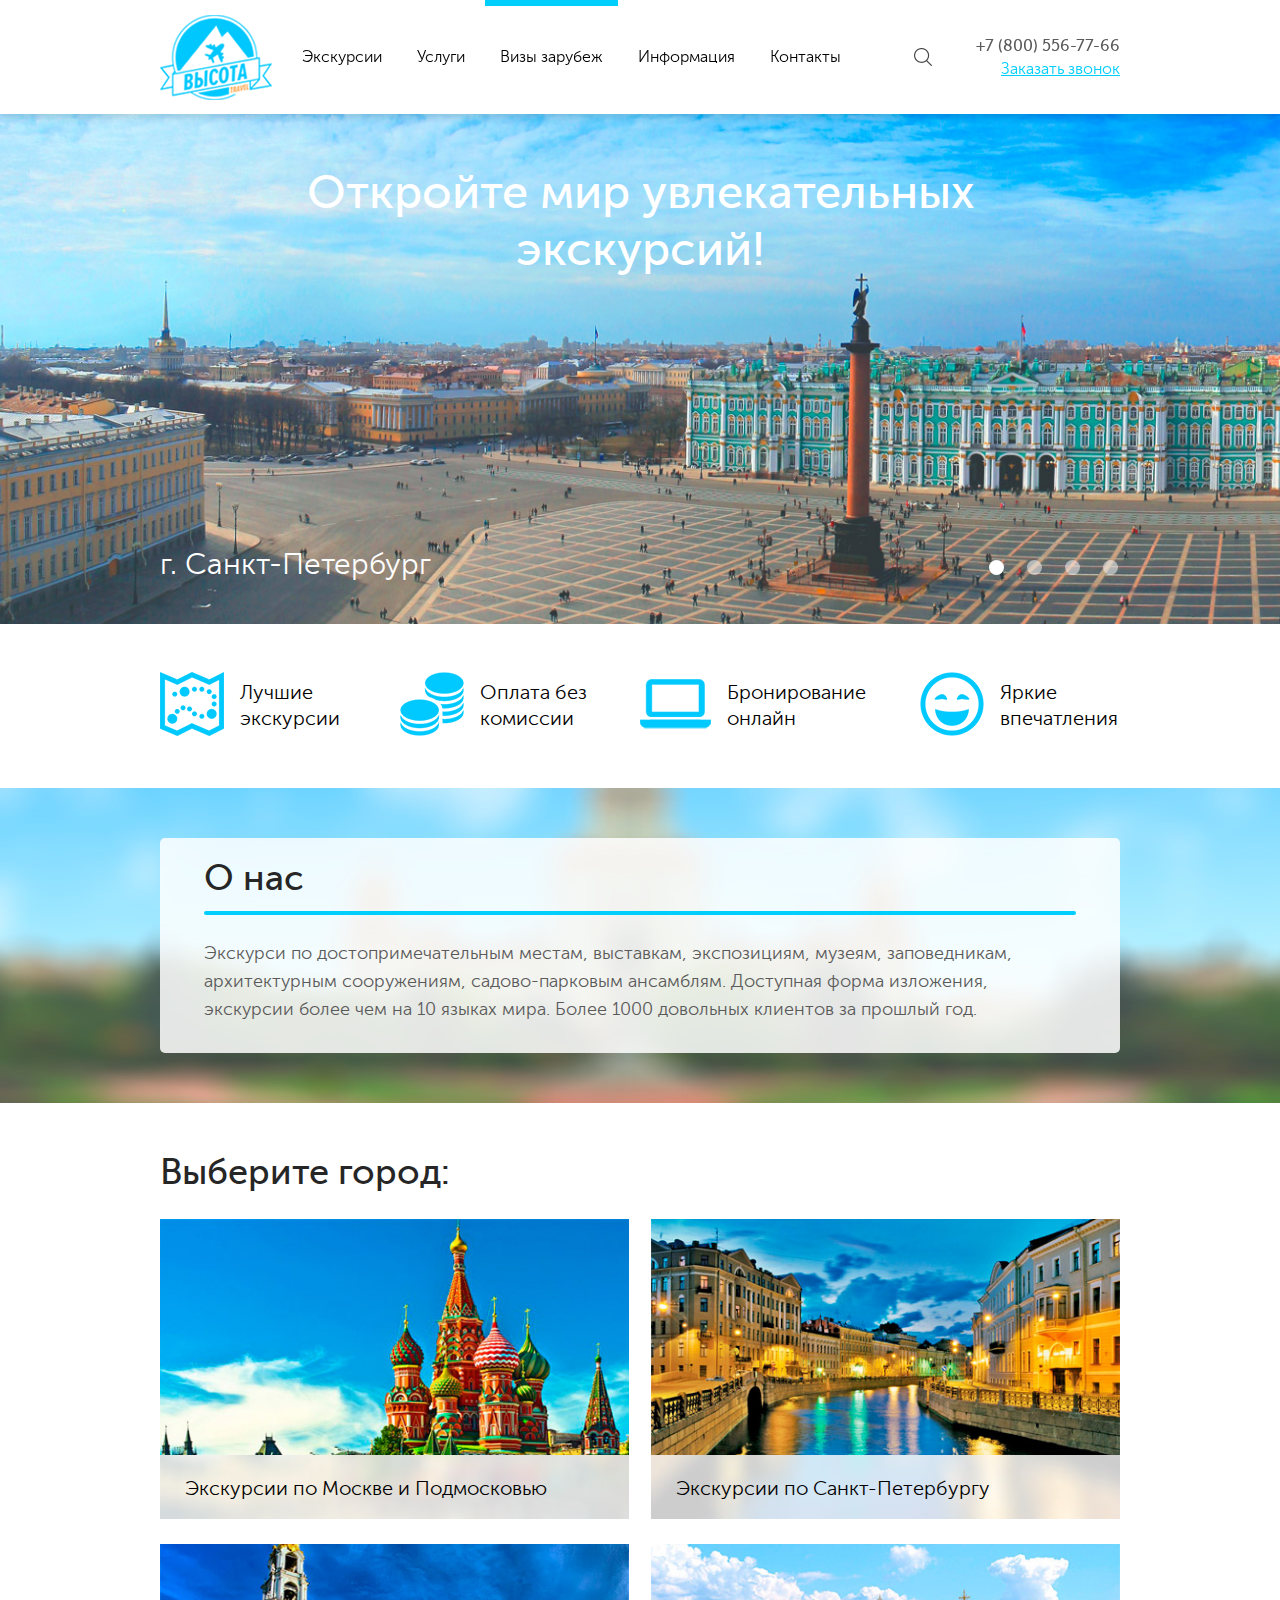
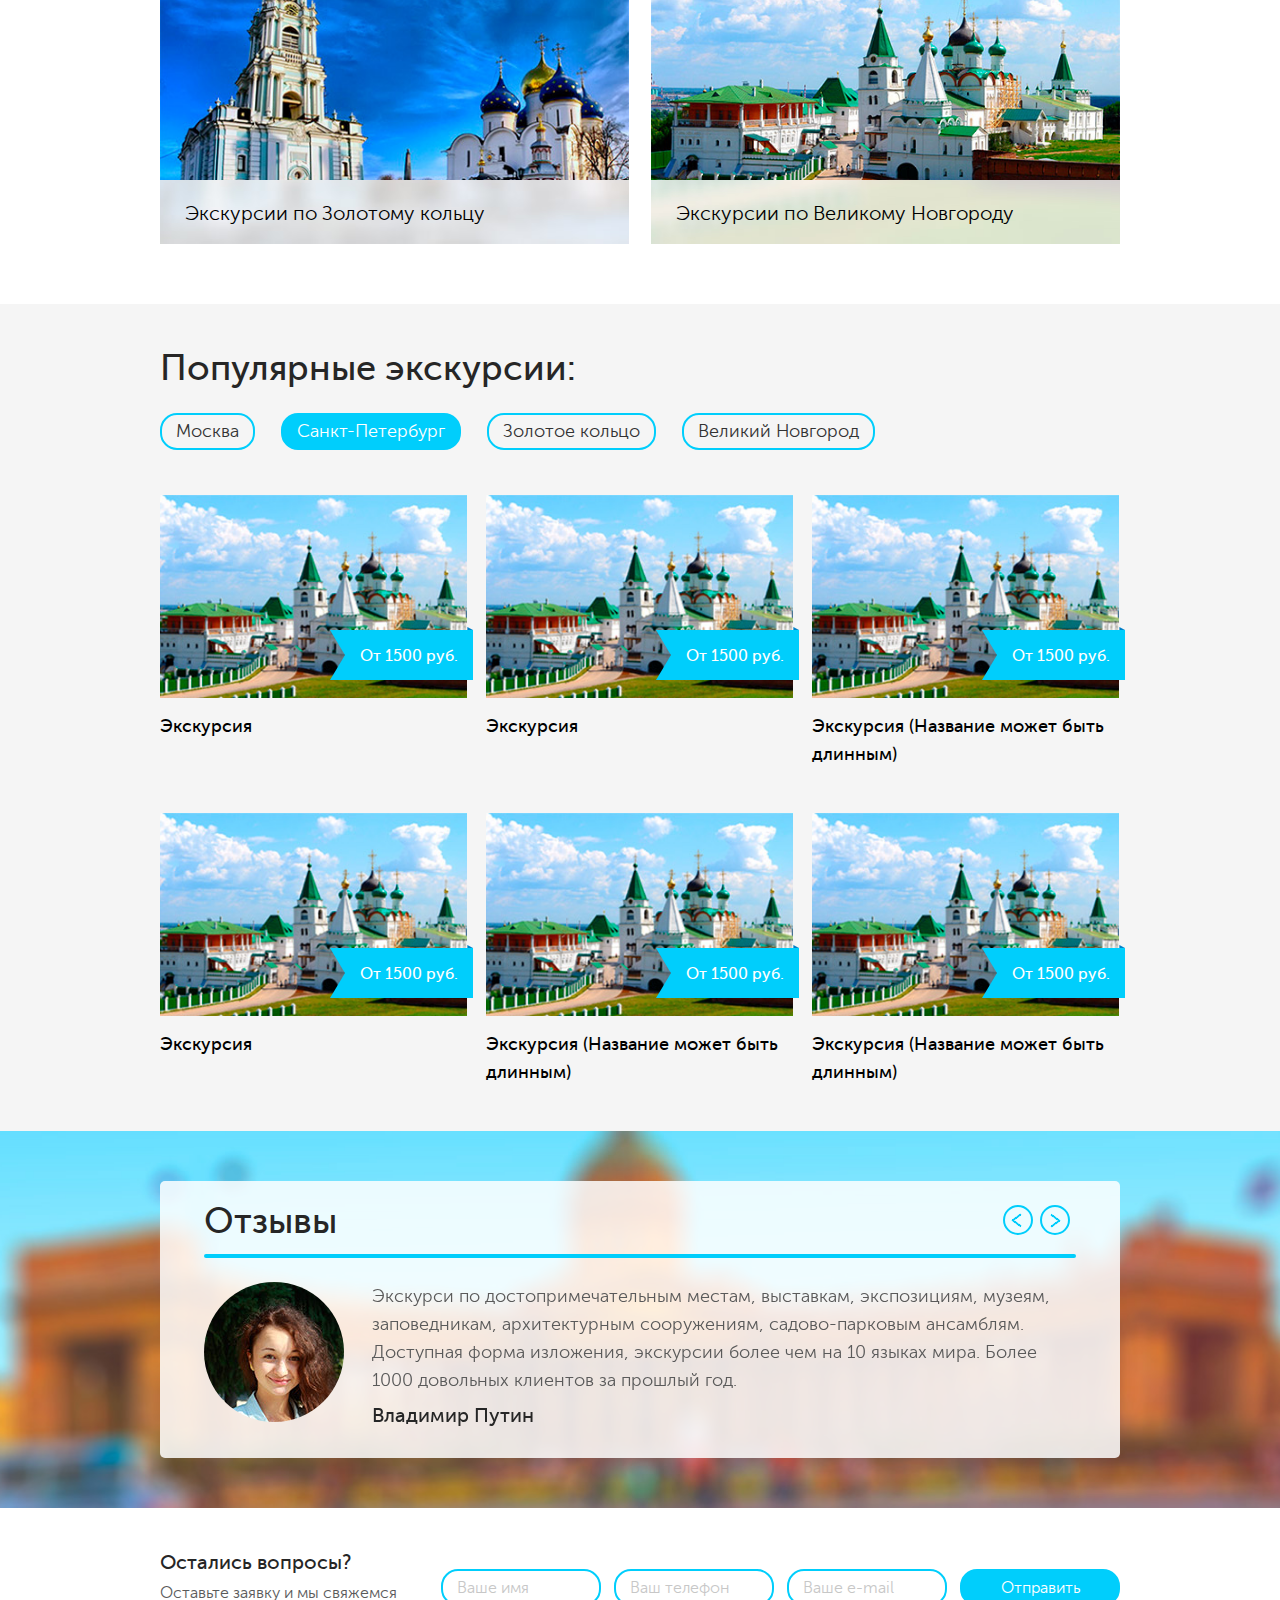
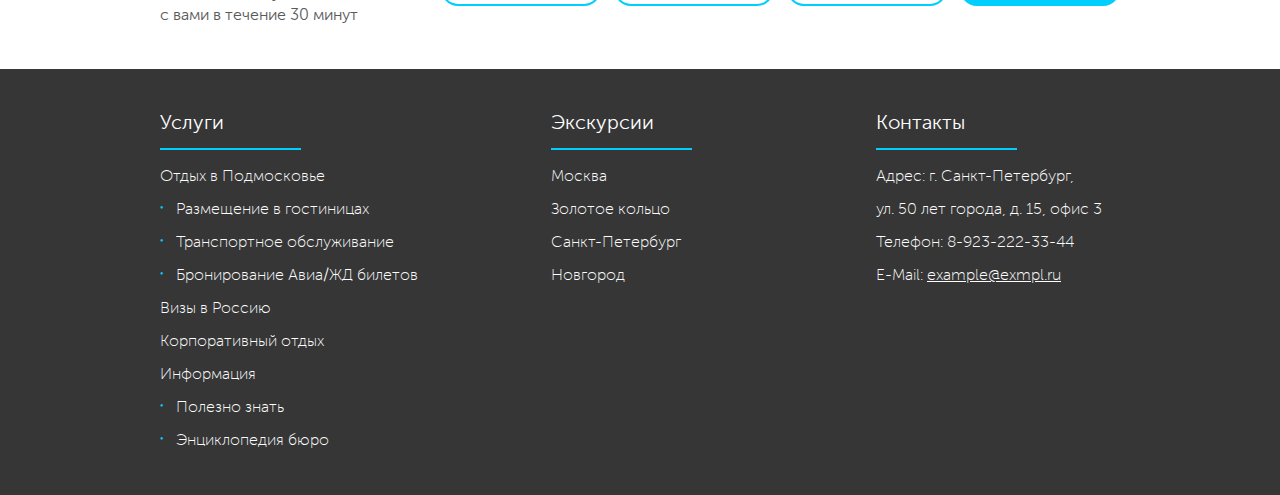
==== commit f30b5f45: "no message" ====
--- a/index.html
+++ b/index.html
@@ -275,7 +275,7 @@
 							<div class="photo" style='background-image: url("i/photo-1.jpg");'></div>
 						</div>
 						<div class="comment">
-							<p>Откройте мир увлекательных экскурсий!</p>
+							<p>Откройте мир увлекательных экскурсий! Откройте мир увлекательных экскурсий! Откройте мир увлекательных экскурсий! Откройте мир увлекательных экскурсий!</p>
 							<h3>Владимир Путин</h3>
 						</div>
 					</div>
--- a/css/layout.css
+++ b/css/layout.css
@@ -80,7 +80,7 @@
 	border: 2px solid #F97171 !important;
 }
 .ps-lines{
-
+	display: none;
 }
 	.ps-lines li.v{
 		position: fixed;
@@ -263,10 +263,10 @@
 					.b-header .b-block .b-search-cont > div .search input[type="text"] {
 						border: none;
 						font-family: "museo_sans_cyrl300";
-						font-size: 16px;
+						font-size: 15px;
 						display: none;
 						width: 130px;
-						padding: 7px 0 7px;
+						padding: 8px 0 7px;
 						margin-right: 15px;
 					}
 					.b-header .b-block .b-search-cont > div .search input[type="submit"]{
@@ -661,11 +661,10 @@
 
 }
 	.b-question .b-block {
-		padding-top: 29px;
-	
+		padding-top: 43px;
 		text-align: left;
 		padding-bottom: 43px;
-}
+	}
 
 		.b-question .b-block .left{
 			width: 240px;
@@ -681,9 +680,8 @@
 				font-size: 16px;
 				line-height: 1.375;
 				margin-top: 7px;
-			
 				color: #5a5a5a;
-}
+			}
 		.b-question .b-block .right {
     		margin-top: 18px;
 		}
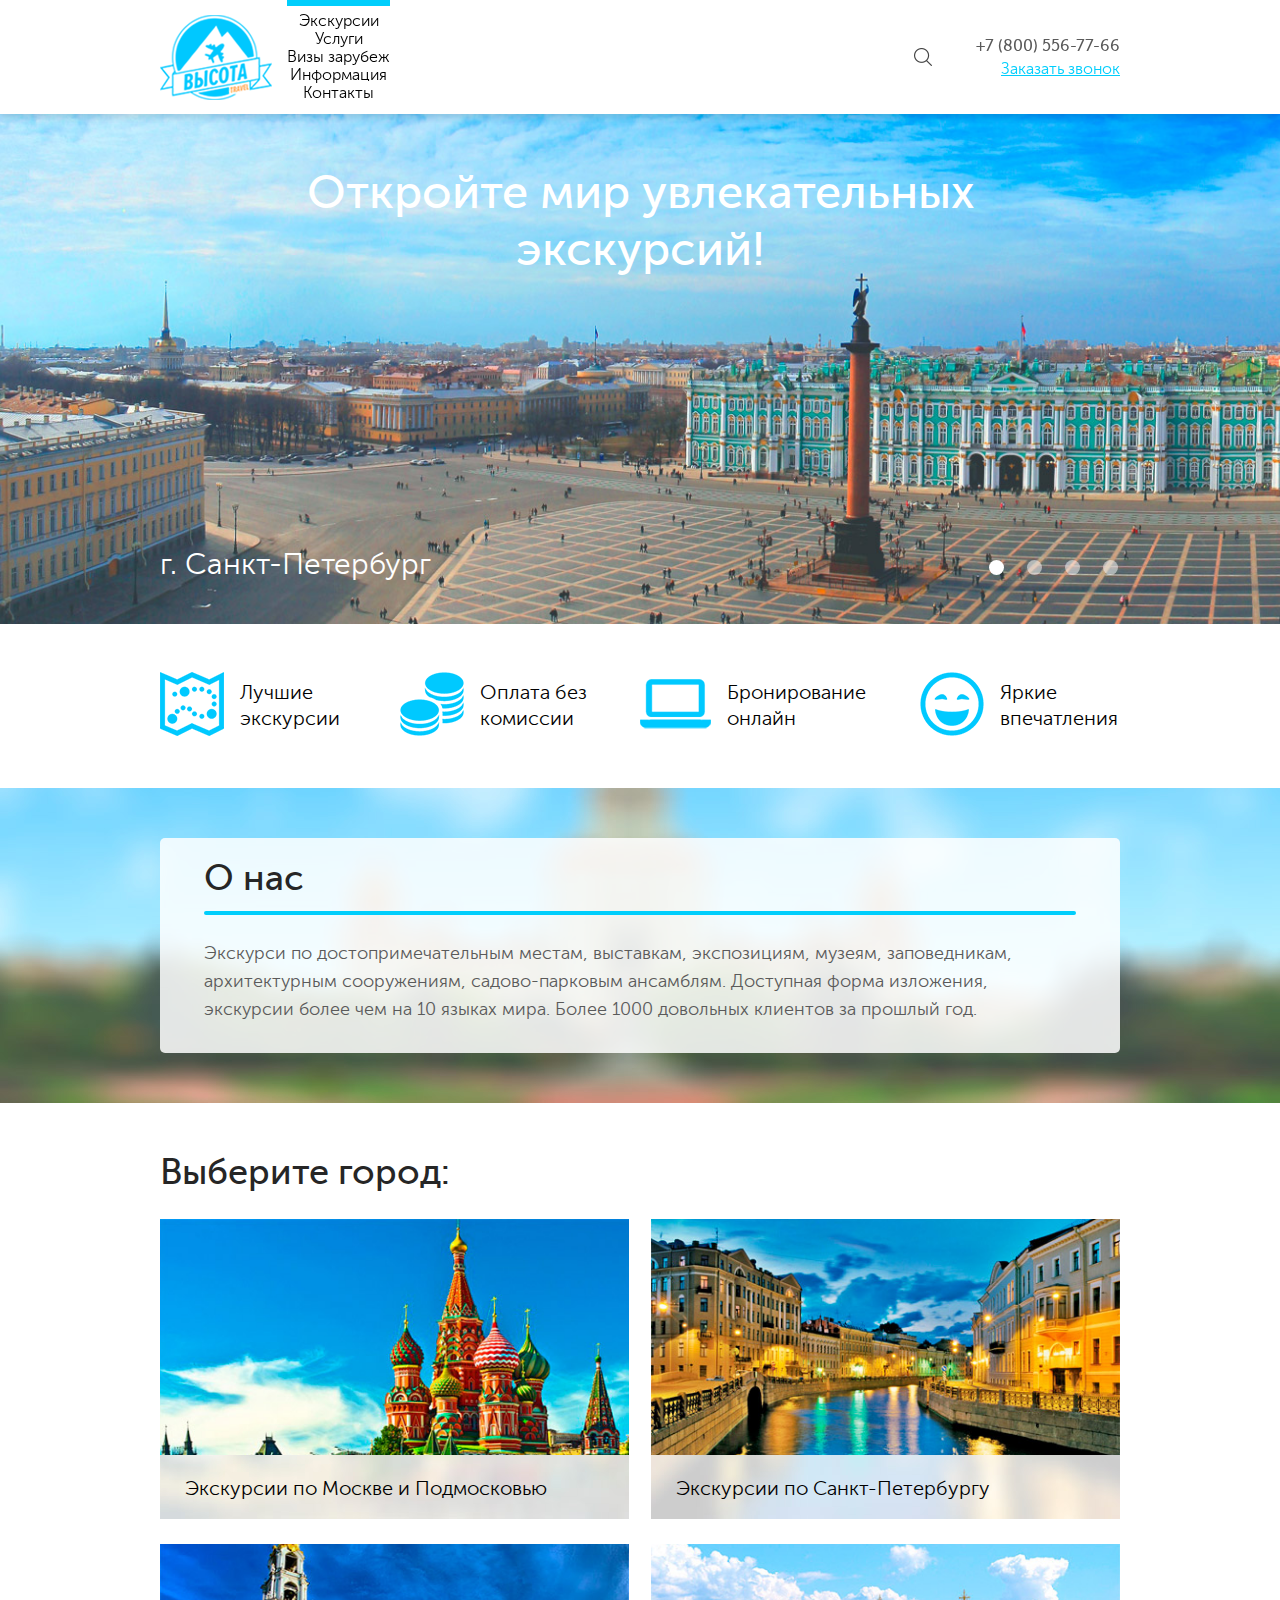
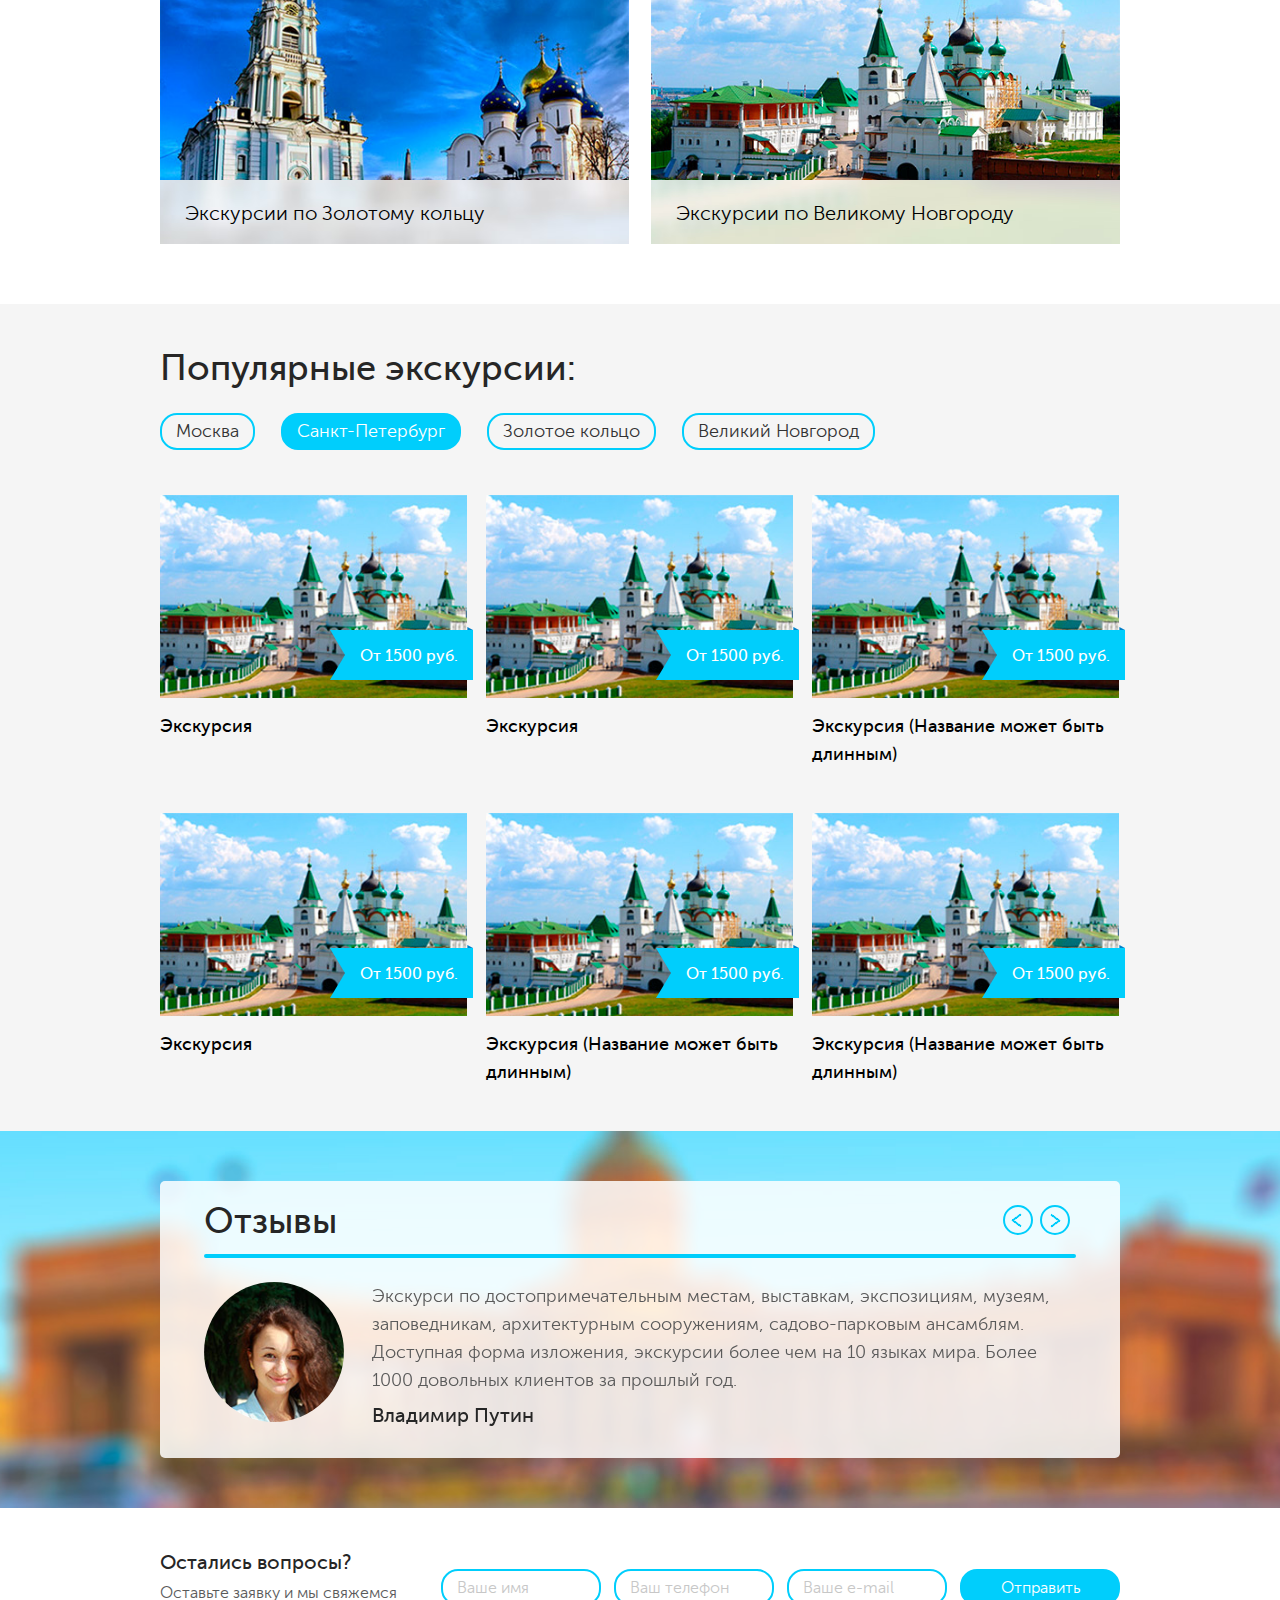
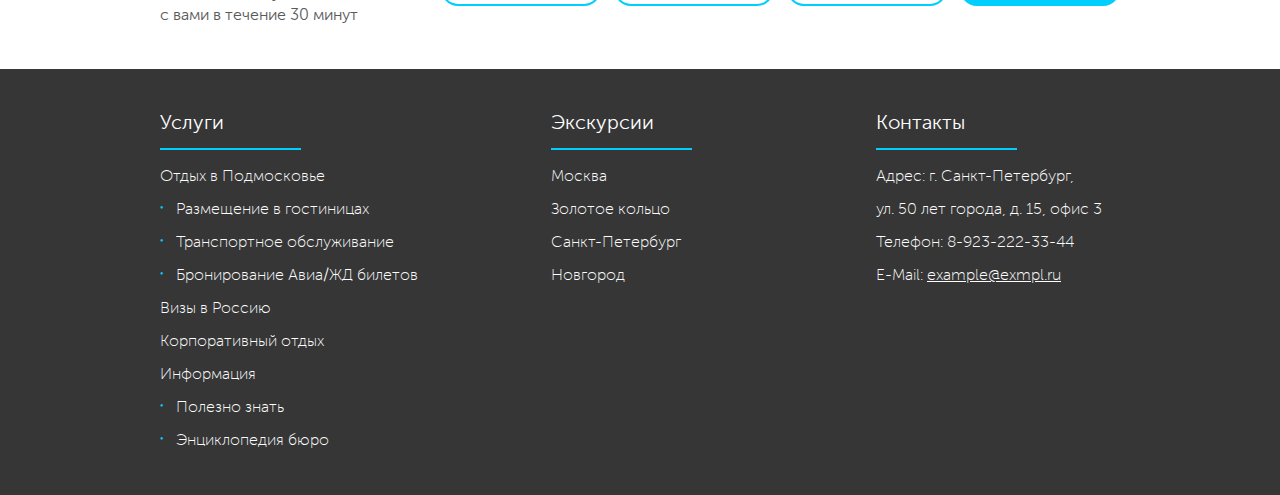
==== commit 770402f1: "no message" ====
--- a/index.html
+++ b/index.html
@@ -199,13 +199,13 @@
 			<div class="b-block">
 				<h2 class="title">Популярные экскурсии:</h2>
 				<ul class="tabs clearfix">
-					<li><a href="#">Москва</a></li>
-					<li class="active"><a href="#">Санкт-Петербург</a></li>
-					<li><a href="#">Золотое кольцо</a></li>
-					<li><a href="#">Великий Новгород</a></li>
+					<li data-tab="id-1">Москва</li>
+					<li data-tab="id-2" class="active">Санкт-Петербург</li>
+					<li data-tab="id-3">Золотое кольцо</li>
+					<li data-tab="id-4">Великий Новгород</li>
 				</ul>
 				<ul class="excursions">
-					<li>
+					<li class="id-1">
 						<a href="#">
 							<div style='background-image: url("i/top-exc-1.jpg");'>
 								<span>От 1500 руб.</span>
@@ -213,7 +213,7 @@
 							<h3>Экскурсия</h3>
 						</a>
 					</li>
-					<li>
+					<li class="id-2">
 						<a href="#">
 							<div style='background-image: url("i/top-exc-1.jpg");'>
 								<span>От 1500 руб.</span>
@@ -221,7 +221,7 @@
 							<h3>Экскурсия</h3>
 						</a>
 					</li>
-					<li>
+					<li class="id-3">
 						<a href="#">
 							<div style='background-image: url("i/top-exc-1.jpg");'>
 								<span>От 1500 руб.</span>
@@ -229,7 +229,7 @@
 							<h3>Экскурсия (Название может быть длинным)</h3>
 						</a>
 					</li>
-					<li>
+					<li class="id-4">
 						<a href="#">
 							<div style='background-image: url("i/top-exc-1.jpg");'>
 								<span>От 1500 руб.</span>
--- a/css/layout.css
+++ b/css/layout.css
@@ -189,19 +189,47 @@
 			.b-header .b-block .b-main-menu > div {
 				display: table-cell;
 				vertical-align: middle;
+				
 			}
 		.b-header .b-block .b-main-menu ul {
 		}
-			.b-header .b-block .b-main-menu ul li {
+			.b-header .b-block .b-main-menu ul li.menu-item {
 				float: left;
 				margin-right: 5px;
+				position: relative;
+			}
+			.b-header .b-block .b-main-menu ul li.menu-item:hover ul {
+				display: block;
 			}
 			.b-header .b-block .b-main-menu ul li.active{
 			}
-				.b-header .b-block .b-main-menu ul li a{
+				.b-header .b-block .b-main-menu ul li.menu-item a{
 					padding: 15px;		
 					display: block;
-				}
+				
+}
+			.b-header .b-block .b-main-menu ul li.menu-item ul {
+				padding: 5px 0 5px;
+				background-color: #00CEFC;
+				position: absolute;
+				display: block;
+				border-radius: 4px;
+				top: 40px;
+				text-align: left;
+				display: none;
+			}
+				.b-header .b-block .b-main-menu ul li.menu-item ul li{
+			
+				}
+					.b-header .b-block .b-main-menu ul li.menu-item ul li a{
+						color: #fff;
+						padding: 10px 15px;
+						font-size: 16px;
+						font-family: 'museo_sans_cyrl100';
+					}
+						.b-header .b-block .b-main-menu ul li.menu-item ul li a:hover {
+							text-decoration: underline;
+						}
 		.b-header .b-block .b-date-cont {
 			text-align: right;
 			display: table;
@@ -476,21 +504,21 @@
 		.tabs li{
 			float: left;
 			margin-right: 26px;
-		}
-			.tabs li a{
-				font-family: "museo_sans_cyrl300";
-				font-size: 18px;
-				line-height: 1.2;
-				color: #323232;
-				border-radius: 17px;
-				border: 2px solid #00CEFC;
-				padding: 6px 14px 5px;
-				display: block;
-			}
-			.tabs li a:hover{
+			font-family: "museo_sans_cyrl300";
+			font-size: 18px;
+			line-height: 1.2;
+			color: #323232;
+			border-radius: 17px;
+			border: 2px solid #00CEFC;
+			padding: 6px 14px 5px;
+			display: block;
+
+		}
+			.tabs li:hover{
 				background-color: #cfeff9;
-			}
-			.tabs li.active a,.tabs li.active a:hover {
+				cursor: pointer;
+			}
+			.tabs li.active,.tabs li.active:hover {
 				cursor: default;
 				color: #fff;
 				background-color: #00CEFC;
@@ -636,6 +664,7 @@
 			.b-reviews .b-block .review .photo{
 				width: 140px;
 				height: 140px;
+				background-size: cover;
 				border-radius: 50%;
 				background-position: 50% 0%;
 			}
@@ -829,17 +858,15 @@
 	}
 		.b-filter .b-block .tabs li{
 			margin-right: 15px;
-		}
-			.b-filter .b-block .tabs li a{
-				font-size: 14px;
-				border-radius: 17px;
-				padding: 7px 19px 6px;
-			}
+			font-size: 14px;
+			border-radius: 17px;
+			padding: 7px 19px 6px;
+		}
 		.b-filter .b-block .filter-items {
 		    margin-top: 34px;	
 		    margin-left: 14px;
 		}
-			.b-filter .b-block .filter-items li{
+			.b-filter .b-block .filter-items li.icon{
 				font-family: "museo_sans_cyrl300";
 				font-size: 18px;
 				line-height: 1.2;
@@ -849,11 +876,123 @@
 				position: relative;
 				margin-right: 35px;
 			}
-				.b-filter .b-block .filter-items li:hover {
+				.b-filter .b-block .filter-items li.icon:hover {
 					text-decoration: underline;
 				}
+				.b-filter .b-block .filter-items li.icon .filter-popup {
+					display: none;
+					min-width: 140px;
+					padding: 15px 15px 8px 22px;
+					border: 2px solid #00CEFC;
+					position: absolute;		
+					z-index: 999;
+					top: 34px;
+					left: -13px;
+					background-color: #00CEFC;
+				}
+				
+				.b-filter .b-block .filter-items li .filter-popup.slider {
+					background-color: #fff;
+					padding: 15px 6px 15px 15px;
+				}
+				.b-filter .b-block .filter-items li .filter-popup .popup-slider {				
+				    margin-bottom: 9px;
+				    margin-top: 2px;
+				}
+				.b-filter .b-block .filter-items li .filter-popup .popup-slider .slider-text{
+				    width: 203px;
+				}
+				.b-filter .b-block .filter-items li .filter-popup h3 {
+					font-family: "museo_sans_cyrl300";
+					font-size: 12px;
+				}
+				.b-filter .b-block .filter-items .slider-range {
+					background-color: #75ecff;
+					height: 5px;
+					width: 159px;
+					margin-left: 14px;
+					margin-top: 9px;
+				}
+				.ui-state-default, .ui-widget-content .ui-state-default, .ui-widget-header .ui-state-default {
+					background: url("../i/slider-range.png") no-repeat;
+					border:none;
+					width: 20px;
+					height: 15px;
+					cursor: pointer;
+					top: -5px;
+				}
+
+
+
+				.b-main .b-block .b-main-filter .filter-cont .check-cont {
+					max-height: 195px;
+					margin-top: 16px;
+					overflow: auto;
+				}
+					.b-filter .b-block .filter-items li.icon .filter-popup ul {
+						display: block;
+						float: left;
+					}
+					.b-filter .b-block .filter-items li.icon .filter-popup ul:nth-child(n+2) {
+						margin-left: 22px;
+					}
+					.b-filter .b-block .filter-items li.icon .filter-popup ul li {
+						margin-bottom: 7px;
+					}
+					.b-filter .b-block .filter-items li.icon .filter-popup li input {
+						display: none;
+					}
+					.b-filter .b-block .filter-items li.icon .filter-popup li input:checked + label .checked {
+						display: block;
+					}
+					.b-filter .b-block .filter-items li.icon .filter-popup li label {
+						display: block;
+						cursor: pointer; 
+						position: relative;
+					}
+						.b-filter .b-block .filter-items li.icon .filter-popup li label .checked {
+							display: none;
+							position: absolute;
+							top: 1px;
+							left: -9px;
+							border: 2px solid #fff;
+  							border-radius: 4px;
+  							width: 7px;
+  							height: 7px;
+  							background: url("../i/check.png") no-repeat;
+  							
+							background-position: 50% 50%;
+						
+							background-size: 115%;
+}
+
+span.checked {}
+						.b-filter .b-block .filter-items li.icon .filter-popup li label h3 {
+							padding-left: 9px;
+							/* max-width: 138px; */
+							color: #fff;
+							position: relative;
+							text-align: left;
+}
+						.b-filter .b-block .filter-items li.icon .filter-popup li label h3:before {
+							position: absolute;
+							font-size: 0;
+							content: "s";
+							top: 0px;
+							left: -10px;
+							border: 2px solid #fff;
+  							border-radius: 4px;
+  							width: 9px;
+  							height: 9px;
+						}
+
+
+
+
+				
+
 		.b-filter .b-block .filter-items .icon.filter-age {
-		padding-left: 3px;
+			padding-left: 3px;
 		}
 			.icon:before {
 				background-image: url("../i/filter-icons.png");
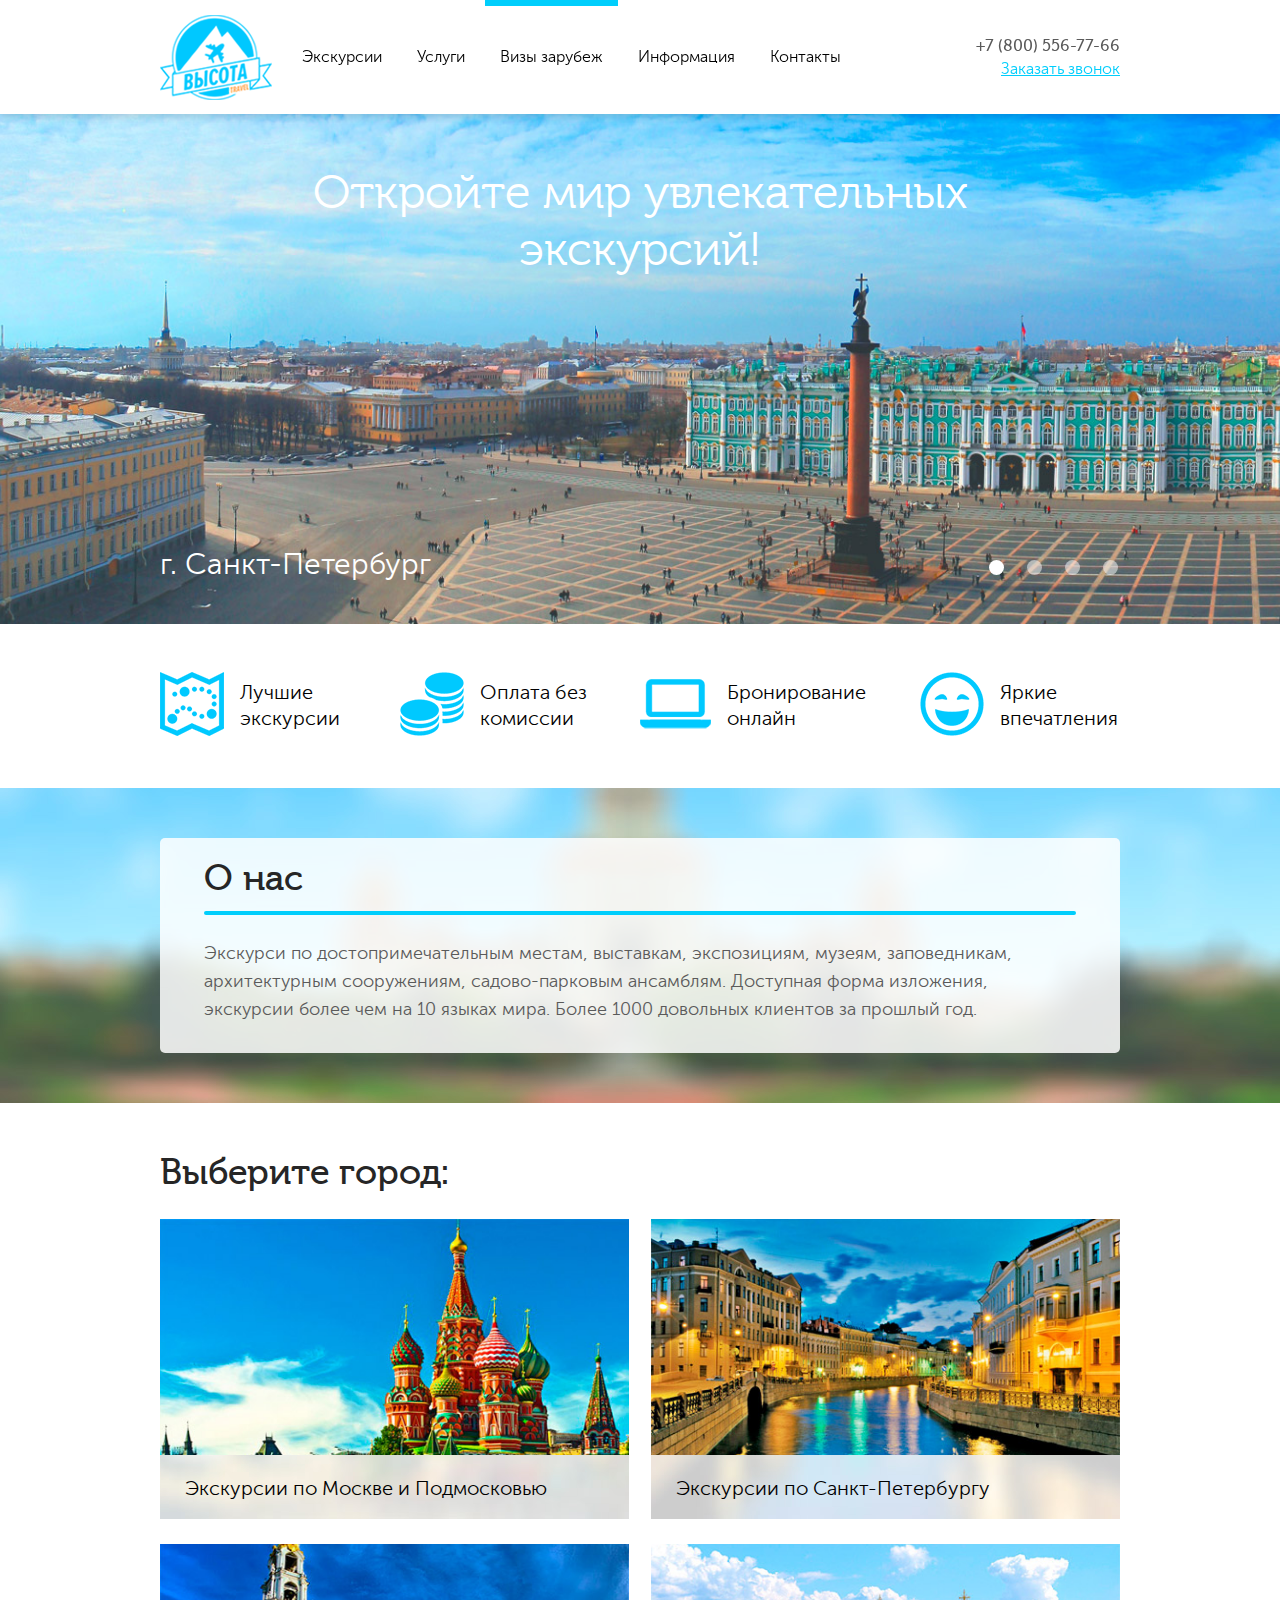
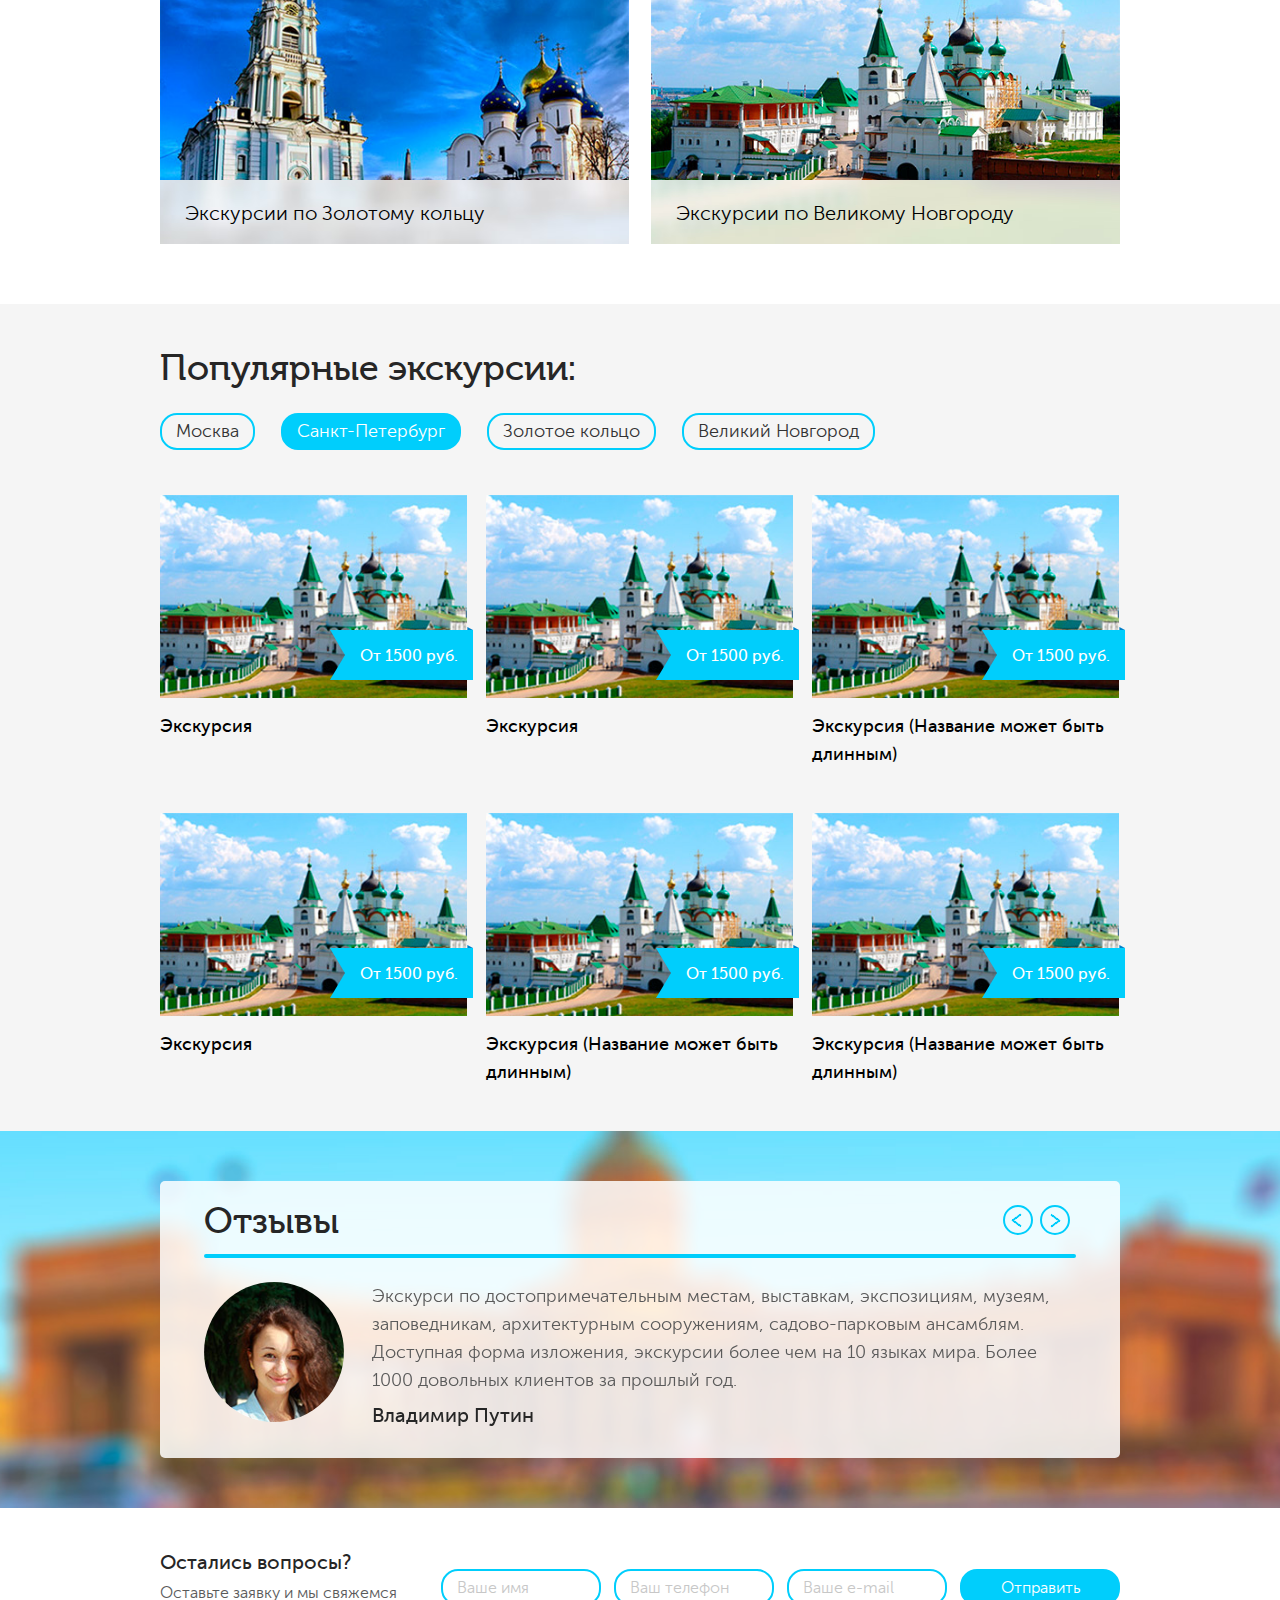
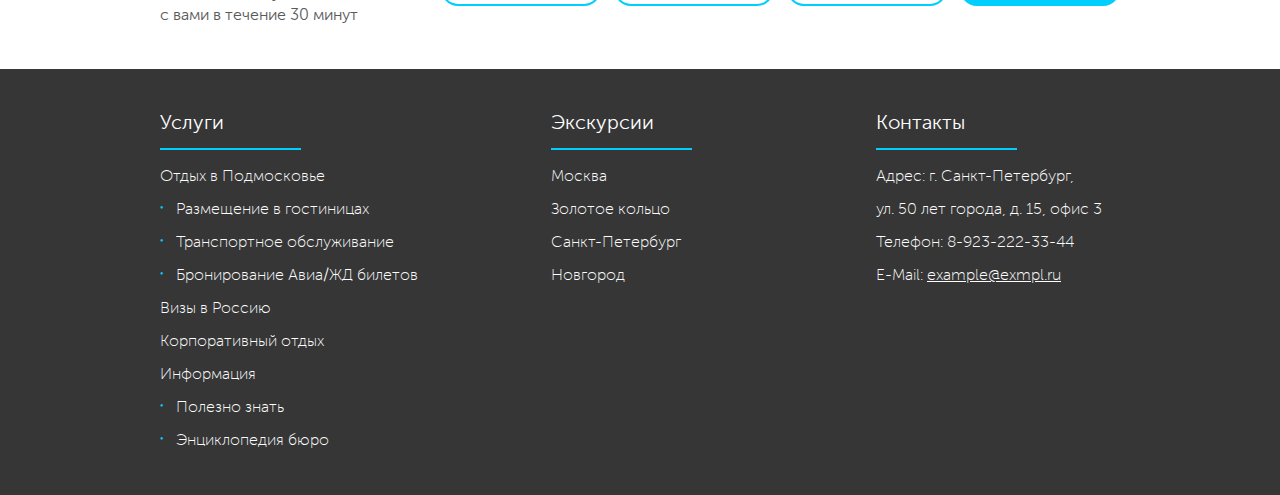
==== commit 45b30b74: "no message" ====
--- a/index.html
+++ b/index.html
@@ -49,28 +49,42 @@
 				<div>
 					<div class="b-hover-block" id="b-hov"></div>
 					<ul class="clearfix">
-						<li><a href="#">Экскурсии</a></li>
-						<li><a href="#">Услуги</a></li>
-						<li class="active"><a href="#">Визы зарубеж</a></li>
-						<li><a href="#">Информация</a></li>
-						<li><a href="#">Контакты</a></li>
+						<li class="menu-item">
+							<a href="#">Экскурсии</a>
+							<ul>
+								<li><a href="#">по&nbsp;Москве</a></li>
+								<li><a href="#">по&nbsp;СПб</a></li>
+								<li><a href="#">в&nbsp;Новгород</a></li>
+								<li><a href="#">по&nbsp;Золотому&nbsp;кольцу</a></li>
+							</ul>
+						</li>
+						<li class="menu-item">
+							<a href="#">Услуги</a>
+							<ul>
+								<li><a href="#">Пансионаты</a></li>
+								<li><a href="#">Отдых&nbsp;в&nbsp;подмосковье</a></li>
+								<li><a href="#">Транспортное&nbsp;обслуживание</a></li>
+								<li><a href="#">Бронирование&nbsp;Авиа&nbsp;/&nbsp;Жд&nbsp;билетов</a></li>
+								<li><a href="#">Корпоративный&nbsp;отдых</a></li>
+								<li><a href="#">Визы&nbsp;зарубеж</a></li>
+							</ul>
+						</li>
+						<li class="active menu-item"><a href="#">Визы зарубеж</a></li>
+						<li class="menu-item">
+							<a href="#">Информация</a>
+							<ul>
+								<li><a href="#">Полезно&nbsp;знать</a></li>
+								<li><a href="#">Энциклопедия&nbsp;бюро</a></li>
+							</ul>
+						</li>
+						<li class="menu-item"><a href="#">Контакты</a></li>
 					</ul>
 				</div>
 			</div>
 			<div class="b-date-cont right">
 				<div>
 					<h2>+7 (800) 556-77-66</h2>
-					<a href="#">Заказать звонок</a>
-				</div>
-			</div>
-			<div class="b-search-cont right">
-				<div>
-					<div class="search" id="search">
-						<form action="" >
-							<input type="submit" value="">
-							<input type="text" name="q" placeholder="Поиск по сайту" id="search">
-						</form>
-					</div>
+					<a href="#" class="fancy" data-block="#b-popup-1">Заказать звонок</a>
 				</div>
 			</div>
 		</div>
@@ -79,25 +93,25 @@
 		<div class="b b-main-slider">
 			<div class="slide" style="background-image:url('i/slide-1.jpg');">
 				<div class="b-block">
-					<h2>Откройте мир увлекательных экскурсий!</h2>
+					<h2 class="title">Откройте мир увлекательных экскурсий!</h2>
 					<div class="city"><h3>г. Санкт-Петербург</h3></div>
 				</div>
 			</div>
 			<div class="slide" style="background-image:url('i/slide-4.jpg');">
 				<div class="b-block">
-					<h2>Откройте мир увлекательных экскурсий!</h2>
+					<h2 class="title">Откройте мир увлекательных экскурсий!</h2>
 					<div class="city"><h3>г. Москва</h3></div>
 				</div>
 			</div>
 			<div class="slide" style="background-image:url('i/slide-2.jpg');">
 				<div class="b-block">
-					<h2>Откройте мир увлекательных экскурсий!</h2>
+					<h2 class="title">Откройте мир увлекательных экскурсий!</h2>
 					<div class="city"><h3>г. Кострома</h3></div>
 				</div>
 			</div>
 			<div class="slide" style="background-image:url('i/slide-3.jpg');">
 				<div class="b-block">
-					<h2>Откройте мир увлекательных экскурсий!</h2>
+					<h2 class="title">Откройте мир увлекательных экскурсий!</h2>
 					<div class="city"><h3>г. Великий Новгород</h3></div>
 				</div>
 			</div>
--- a/css/layout.css
+++ b/css/layout.css
@@ -50,6 +50,30 @@
     font-style: normal;
 
 }
+@font-face {
+    font-family: 'museo_cyrl300';
+    src: url('../fonts/exljbris_-_museo_cyrl_300.eot');
+    src: url('../fonts/exljbris_-_museo_cyrl_300.eot?#iefix') format('embedded-opentype'),
+         url('../fonts/exljbris_-_museo_cyrl_300.woff2') format('woff2'),
+         url('../fonts/exljbris_-_museo_cyrl_300.woff') format('woff'),
+         url('../fonts/exljbris_-_museo_cyrl_300.ttf') format('truetype'),
+         url('../fonts/exljbris_-_museo_cyrl_300.svg#museo_cyrl300') format('svg');
+    font-weight: normal;
+    font-style: normal;
+
+}
+@font-face {
+    font-family: 'museo_cyrl500';
+    src: url('../fonts/exljbris_-_museo_cyrl_500.eot');
+    src: url('../fonts/exljbris_-_museo_cyrl_500.eot?#iefix') format('embedded-opentype'),
+         url('../fonts/exljbris_-_museo_cyrl_500.woff2') format('woff2'),
+         url('../fonts/exljbris_-_museo_cyrl_500.woff') format('woff'),
+         url('../fonts/exljbris_-_museo_cyrl_500.ttf') format('truetype'),
+         url('../fonts/exljbris_-_museo_cyrl_500.svg#museo_cyrl500') format('svg');
+    font-weight: normal;
+    font-style: normal;
+
+}
 
 html,
 body {
@@ -147,11 +171,110 @@
 	.b-blue-butt:hover{
 		background-color: #00B7E8;
 	}
+.b-text{
+	text-align: left;
+	padding: 50px 0;
+}
+.b-text p,.b-text ul li{
+	color: #5a5a5a;
+	font-family: "museo_sans_cyrl100";
+    font-size: 14px;
+    line-height: 1.75;  
+    margin-bottom: 15px;
+}
+.b-text h3{
+	color: #000;
+	font-family: "museo_sans_cyrl300";
+	font-size: 18px;
+	line-height: 1.2;
+	margin-bottom: 10px;
+
+}
+.b-text h2{
+	color: #000;
+    font-family: "museo_cyrl500";
+    font-size: 24px;
+    line-height: 1.2;
+   	margin-bottom: 18px;
+}
+.b-text img {
+	margin-top: 17px;
+	margin-bottom: 29px;
+	max-width: 100%;
+	max-height: 100%;
+}
+.b-text ul{
+	margin-top: 15px;
+    margin-left: 20px;
+    margin-bottom: 15px;
+}
+.b-text ul li{
+	list-style: disc;
+	padding-left: 5px;
+	margin-bottom: 9px;
+}
 p {
 	color: #5a5a5a;
 }
+
+.fancybox-close {
+	display: none;
+}
+.fancybox-skin {
+	background: none;
+}
+.fancybox-opened .fancybox-skin {
+	box-shadow: none;
+	-webkit-box-shadow: none;
+    -moz-box-shadow: none;
+}
+.b-popup {
+	width: 270px;
+	padding: 24px 21px 25px;
+	border-radius: 10px;
+	background-color: #fff;
+	box-sizing:border-box;
+	position: relative;
+	margin-bottom: 30px;
+	z-index: 9999;
+}
+	.b-popup h3 {
+		font-family: "museo_sans_cyrl500";
+		font-size: 14px;
+		line-height: 1.571;
+		color: #5a5a5a;
+		margin-bottom: 11px;
+	}
+	.b-thanks {
+		width: 300px;
+	}
+	.b-thanks h3 {
+		font-size: 18px;
+	}
+	.b-popup h4 {
+		font-family: "museo_sans_cyrl300";
+		font-size: 16px;
+		line-height: 1.2;
+		color: #5a5a5a;
+	}
+	.b-popup input {
+		border-radius: 17px;
+	    border: 2px solid #00CEFC;
+	    padding: 8px 14px 7px;
+	    width: 225px;
+	    box-sizing: border-box;
+	    font-family: "museo_sans_cyrl300";
+	    font-size: 16px;
+	    margin-top: 14px;
+	
+}
+	.b-popup input[type=submit] {
+		margin-top: 25px;
+		width: 158px;
+		cursor: pointer;
+	}
 .title {
-	font-family: "museo_sans_cyrl500";
+	font-family: "museo_cyrl500";
 	font-size: 36px;
 	color: #262626;
 	line-height: 1.2;
@@ -199,7 +322,13 @@
 				position: relative;
 			}
 			.b-header .b-block .b-main-menu ul li.menu-item:hover ul {
-				display: block;
+				opacity:1;
+			    visibility:visible;
+			    -moz-transition:opacity .3s linear, visibility .1s linear .1s;
+			    -webkit-transition:opacity .3s linear, visibility .1s linear .1s;
+			    -o-transition:opacity .3s linear, visibility .1s linear .1s;
+			    transition:opacity .3s linear, visibility .1s linear .1s;
+				
 			}
 			.b-header .b-block .b-main-menu ul li.active{
 			}
@@ -209,21 +338,23 @@
 				
 }
 			.b-header .b-block .b-main-menu ul li.menu-item ul {
-				padding: 5px 0 5px;
+				padding: 10px 0;
 				background-color: #00CEFC;
 				position: absolute;
-				display: block;
 				border-radius: 4px;
 				top: 40px;
 				text-align: left;
-				display: none;
+				opacity:0;
+			    visibility:hidden;
+			    
+
 			}
 				.b-header .b-block .b-main-menu ul li.menu-item ul li{
 			
 				}
 					.b-header .b-block .b-main-menu ul li.menu-item ul li a{
 						color: #fff;
-						padding: 10px 15px;
+						padding: 10px 20px;
 						font-size: 16px;
 						font-family: 'museo_sans_cyrl100';
 					}
@@ -351,9 +482,9 @@
 		padding-bottom: 43px;
 }
 		.b-main-slider .b-block h2{
-			font-family: "museo_sans_cyrl500";
+			font-family: "museo_cyrl300";
+			color: #fff;
 			font-size: 47.34px;
-			line-height: 1.2;
 			padding: 0 9%;
 }
 		.b-main-slider .b-block .city{
@@ -570,7 +701,7 @@
 				line-height: 1.556;
 				margin-top: 14px;
 			}
-				.excursions li a:hover h3{ 
+				.excursions li h3:hover{ 
 					text-decoration: underline;
 				}
 			.excursions li p {
@@ -881,8 +1012,7 @@
 				}
 				.b-filter .b-block .filter-items li.icon .filter-popup {
 					display: none;
-					min-width: 140px;
-					padding: 15px 15px 8px 22px;
+					padding: 15px 22px 8px 22px;
 					border: 2px solid #00CEFC;
 					position: absolute;		
 					z-index: 999;
@@ -893,14 +1023,14 @@
 				
 				.b-filter .b-block .filter-items li .filter-popup.slider {
 					background-color: #fff;
-					padding: 15px 6px 15px 15px;
+					padding: 15px;
 				}
 				.b-filter .b-block .filter-items li .filter-popup .popup-slider {				
 				    margin-bottom: 9px;
 				    margin-top: 2px;
 				}
 				.b-filter .b-block .filter-items li .filter-popup .popup-slider .slider-text{
-				    width: 203px;
+				    width: 196px;
 				}
 				.b-filter .b-block .filter-items li .filter-popup h3 {
 					font-family: "museo_sans_cyrl300";
@@ -1154,9 +1284,7 @@
 			padding: 26px 21px 35px;
 		}
 			.desc-content .b-block h2{
-				font-family: "museo_sans_cyrl500";
 				font-size: 24px;
-				line-height: 1.2;
 				color: #2d2d2d;
 			}
 			.desc-content .b-block p{
@@ -1177,9 +1305,9 @@
 			.desc-content .b-block .desc-left .desc-slider .arrow{
 				position: absolute;
 				top: 50%;
-				margin-top: -18px;
-				width: 15px;
-				height: 36px;
+				margin-top: -36px;
+				width: 40px;
+				height: 72px;
 				background-image: url("../i/desc-slider-arrows.png");
 				background-repeat: no-repeat;
 				background-position: 0% 50%;
@@ -1187,14 +1315,20 @@
 				
 			}
 				.desc-content .b-block .desc-left .desc-slider .arrow.left-arrow {
-					left:17px;
-				}
+					left: 0px;
+				}
+					.desc-content .b-block .desc-left .desc-slider .arrow.left-arrow:hover {
+						background-position: -40px 50%;
+					}
 				.desc-content .b-block .desc-left .desc-slider .arrow.right-arrow {
-					right:17px;
-					background-position: -15px 50%;
-				}
+					right: 0px;
+					background-position: 100% 50%;
+				}
+					.desc-content .b-block .desc-left .desc-slider .arrow.right-arrow:hover {
+						background-position: -80px 50%;
+					}
 				.desc-content .b-block .desc-left .desc-slider .slide{
-					/* background-size: cover; */
+					background-size: cover; 
 					background-position: 50% 50%;
 					width: 100%;
 					height: 300px;
@@ -1318,7 +1452,7 @@
 						color: #000;
 						margin-top: 6px;
 					}
-						.desc-content .b-block .desc-right .other a:hover h3{
+						.desc-content .b-block .desc-right .other h3:hover{
 							text-decoration: underline;
 						}
 .b-desc-reviews {
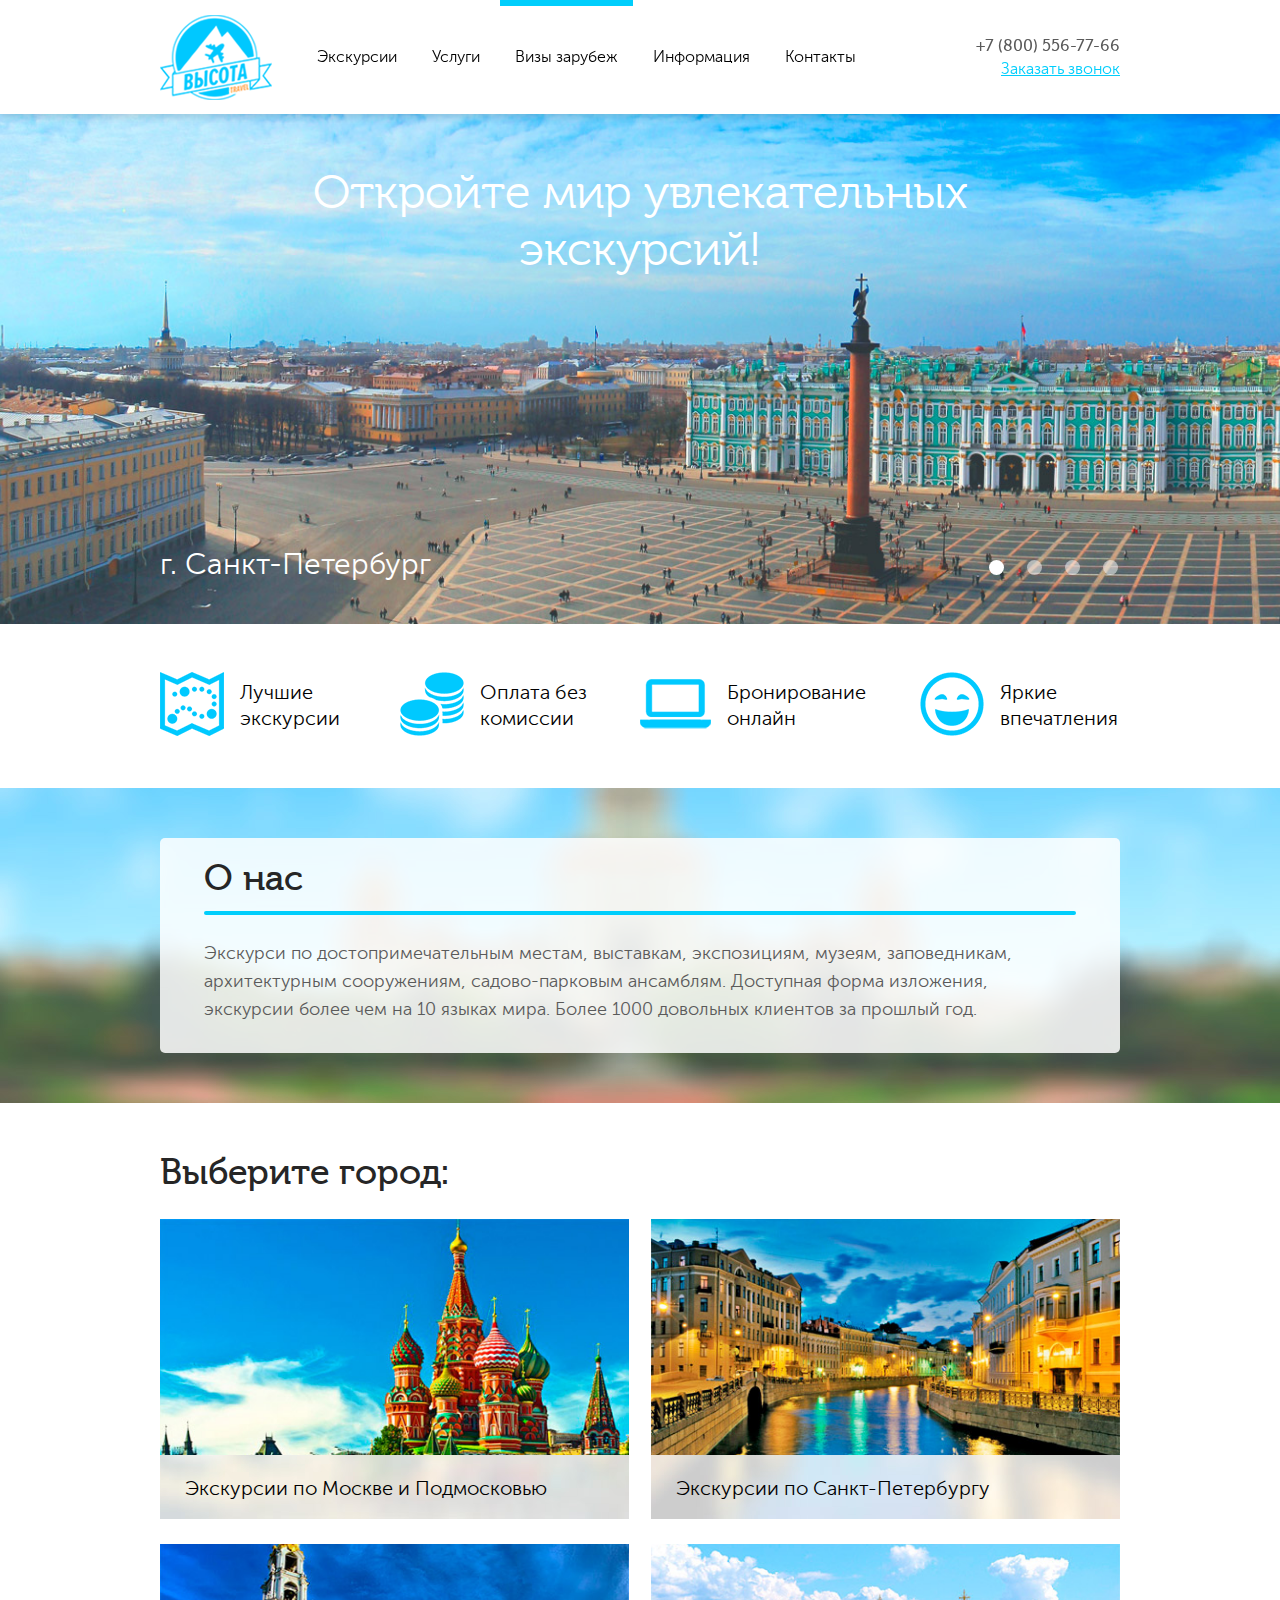
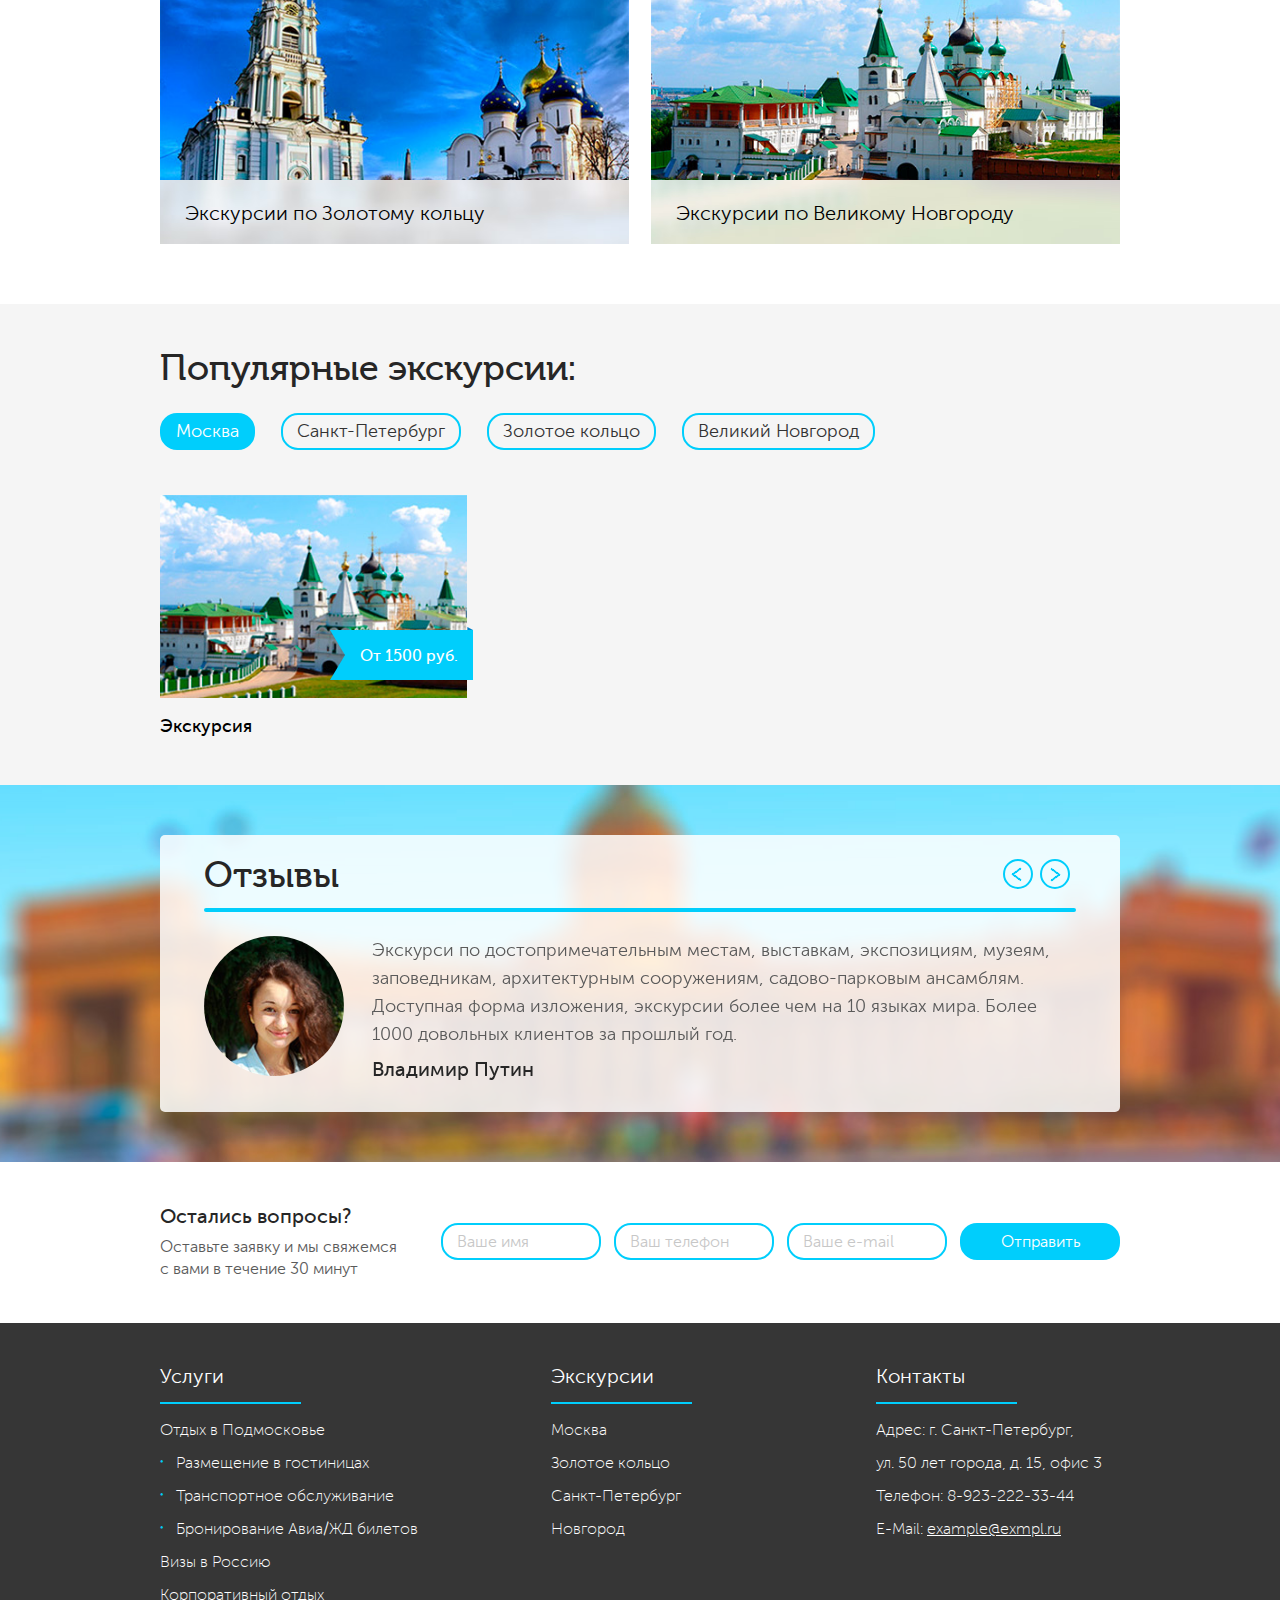
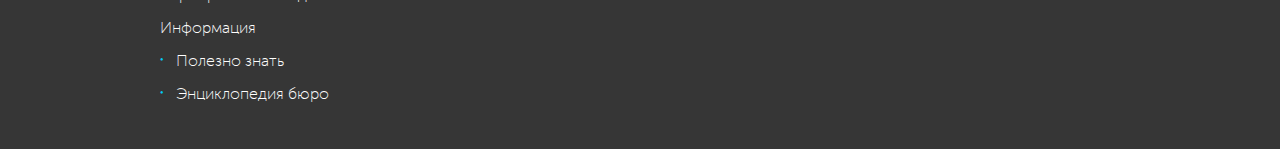
==== commit 0a7a5ee5: "no message" ====
--- a/index.html
+++ b/index.html
@@ -218,6 +218,7 @@
 					<li data-tab="id-3">Золотое кольцо</li>
 					<li data-tab="id-4">Великий Новгород</li>
 				</ul>
+				<h5 class="b-empty">Извините, но в данном разделе пока нет экскурсий</h5>
 				<ul class="excursions">
 					<li class="id-1">
 						<a href="#">
@@ -227,14 +228,14 @@
 							<h3>Экскурсия</h3>
 						</a>
 					</li>
-					<li class="id-2">
+					<!-- <li class="id-2">
 						<a href="#">
 							<div style='background-image: url("i/top-exc-1.jpg");'>
 								<span>От 1500 руб.</span>
 							</div>
 							<h3>Экскурсия</h3>
 						</a>
-					</li>
+					</li> -->
 					<li class="id-3">
 						<a href="#">
 							<div style='background-image: url("i/top-exc-1.jpg");'>
--- a/css/layout.css
+++ b/css/layout.css
@@ -175,20 +175,25 @@
 	text-align: left;
 	padding: 50px 0;
 }
-.b-text p,.b-text ul li{
+.b-text p,.b-text ul li,.b-text table tr td,.b-text table tr th{
 	color: #5a5a5a;
 	font-family: "museo_sans_cyrl100";
     font-size: 14px;
     line-height: 1.75;  
     margin-bottom: 15px;
 }
-.b-text h3{
+.b-text h4{
 	color: #000;
 	font-family: "museo_sans_cyrl300";
 	font-size: 18px;
 	line-height: 1.2;
 	margin-bottom: 10px;
-
+}
+.b-text h3{
+	font-size: 24px;
+    color: #2d2d2d;
+	line-height: 1.2;
+	margin-bottom: 10px;
 }
 .b-text h2{
 	color: #000;
@@ -198,8 +203,8 @@
    	margin-bottom: 18px;
 }
 .b-text img {
-	margin-top: 17px;
-	margin-bottom: 29px;
+	margin-top: 10px;
+    margin-bottom: 20px;
 	max-width: 100%;
 	max-height: 100%;
 }
@@ -212,6 +217,23 @@
 	list-style: disc;
 	padding-left: 5px;
 	margin-bottom: 9px;
+}
+.b-text table{
+	border-color: #B4B4B4;
+	width: 100%;
+	margin-bottom: 20px;
+}
+.b-text table tr{
+	
+}
+.b-text table tr td,.b-text table tr th{
+	padding: 10px;
+}
+.b-text table tr th{
+	font-family: "museo_cyrl500";
+}
+.desc-content .b-text{
+	padding: 0px;
 }
 p {
 	color: #5a5a5a;
@@ -305,7 +327,7 @@
 		    height: 6px;	
 		}
 		.b-header .b-block .b-main-menu {
-			margin-left: 15px;
+			margin-left: 30px;
 			height: 100%;
 			display: table;
 		}
@@ -324,10 +346,15 @@
 			.b-header .b-block .b-main-menu ul li.menu-item:hover ul {
 				opacity:1;
 			    visibility:visible;
-			    -moz-transition:opacity .3s linear, visibility .1s linear .1s;
-			    -webkit-transition:opacity .3s linear, visibility .1s linear .1s;
-			    -o-transition:opacity .3s linear, visibility .1s linear .1s;
-			    transition:opacity .3s linear, visibility .1s linear .1s;
+			    -moz-transition: -moz-transform .3s, opacity .3s linear, visibility .1s linear .1s;
+			    -webkit-transition: -webkit-transform .3s, opacity .3s linear, visibility .1s linear .1s;
+			    -o-transition: -o-transform .3s, opacity .3s linear, visibility .1s linear .1s;
+			    transition: transform .3s, opacity .3s linear, visibility .1s linear .1s;
+			    -webkit-transform: translateY(0px);
+			       -moz-transform: translateY(0px);
+			        -ms-transform: translateY(0px);
+			       	 -o-transform: translateY(0px);
+			    		transform: translateY(0px);
 				
 			}
 			.b-header .b-block .b-main-menu ul li.active{
@@ -339,16 +366,34 @@
 }
 			.b-header .b-block .b-main-menu ul li.menu-item ul {
 				padding: 10px 0;
-				background-color: #00CEFC;
-				position: absolute;
-				border-radius: 4px;
-				top: 40px;
-				text-align: left;
+    			background-color: #00CEFC;
+    			position: absolute;
+    			border-radius: 4px;
+    			top: 42px;
+    			left: -5px;
+    			text-align: left;
 				opacity:0;
 			    visibility:hidden;
-			    
-
-			}
+			    -webkit-transform: translateY(-10px);
+			       -moz-transform: translateY(-10px);
+			        -ms-transform: translateY(-10px);
+			       	 -o-transform: translateY(-10px);
+			    		transform: translateY(-10px);
+
+			}
+				.b-header .b-block .b-main-menu ul li.menu-item ul:before{
+					position: absolute;
+    				content: "s";
+    				font-size: 0px;
+    				width: 20px;
+    				height: 8px;
+    				left: 16px;
+    				top: -8px;
+    				background-position: 50% 0%;
+    				background-repeat: no-repeat;
+    				background-image: url('../i/triangle.png');
+    				background-size: 20px;
+				}
 				.b-header .b-block .b-main-menu ul li.menu-item ul li{
 			
 				}
@@ -424,7 +469,7 @@
 						font-family: "museo_sans_cyrl300";
 						font-size: 15px;
 						display: none;
-						width: 130px;
+						width: 120px;
 						padding: 8px 0 7px;
 						margin-right: 15px;
 					}
@@ -443,6 +488,7 @@
 
 .b-main-slider {
 	color: #fff;
+	opacity: 0;
 }
 	.b-main-slider  .slick-dots{
 		position: absolute;
@@ -681,19 +727,20 @@
 			}
 				.excursions li a div span{
 					position: absolute;
-					right: -6px;
-					bottom: 18px;
-					width: 143px;
-					height: 53px;
-					box-sizing: border-box;
-					padding: 15px 0 15px 30px;
-					background-image: url("../i/price.png");
-					background-position: 50% 50%;
-					background-repeat: no-repeat;
-					font-family: "museo_sans_cyrl500";
-					font-size: 16px;
-					line-height: 1.75;			
-					color: #fff;
+    				right: -6px;
+    				bottom: 18px;
+    				width: 143px;
+    				text-align: center;
+    				height: 53px;
+    				box-sizing: border-box;
+    				padding: 15px 0 15px 15px;
+    				background-image: url("../i/price.png");
+    				background-position: 50% 50%;
+    				background-repeat: no-repeat;
+    				font-family: "museo_sans_cyrl500";
+    				font-size: 16px;
+    				line-height: 1.75;
+    				color: #fff;
 				}
 			.excursions li a h3{ 
 				font-family: "museo_sans_cyrl500";
@@ -1294,8 +1341,7 @@
 				line-height: 1.75;
 			}
 			.desc-content .b-block .desc-left p {
-				margin-top: 7px;
-				margin-bottom: 25px;
+				
 			}
 			.desc-content .b-block .desc-left .desc-slider {
 				margin-top: 17px;
@@ -1349,7 +1395,7 @@
 			}
 			.desc-content .b-block .desc-right .short-desc > div {
 				padding: 16px 0 18px;
-				border-bottom: 2px solid #ebebeb;
+				border-bottom: 1px solid #ebebeb;
 			}
 			.desc-content .b-block .desc-right h2 {
 				font-size: 18px;
@@ -1472,6 +1518,16 @@
 		font-size: 18px;
 		margin-top: 15px;
 	}
+.b-empty{
+	display: none;
+	margin-top: 50px;
+	color: #000;
+	font-family: "museo_sans_cyrl300";
+	font-size: 18px;
+	line-height: 1.2;
+	margin-bottom: 10px;
+}
+
 @media screen and (max-width: 1250px){
 	
 }
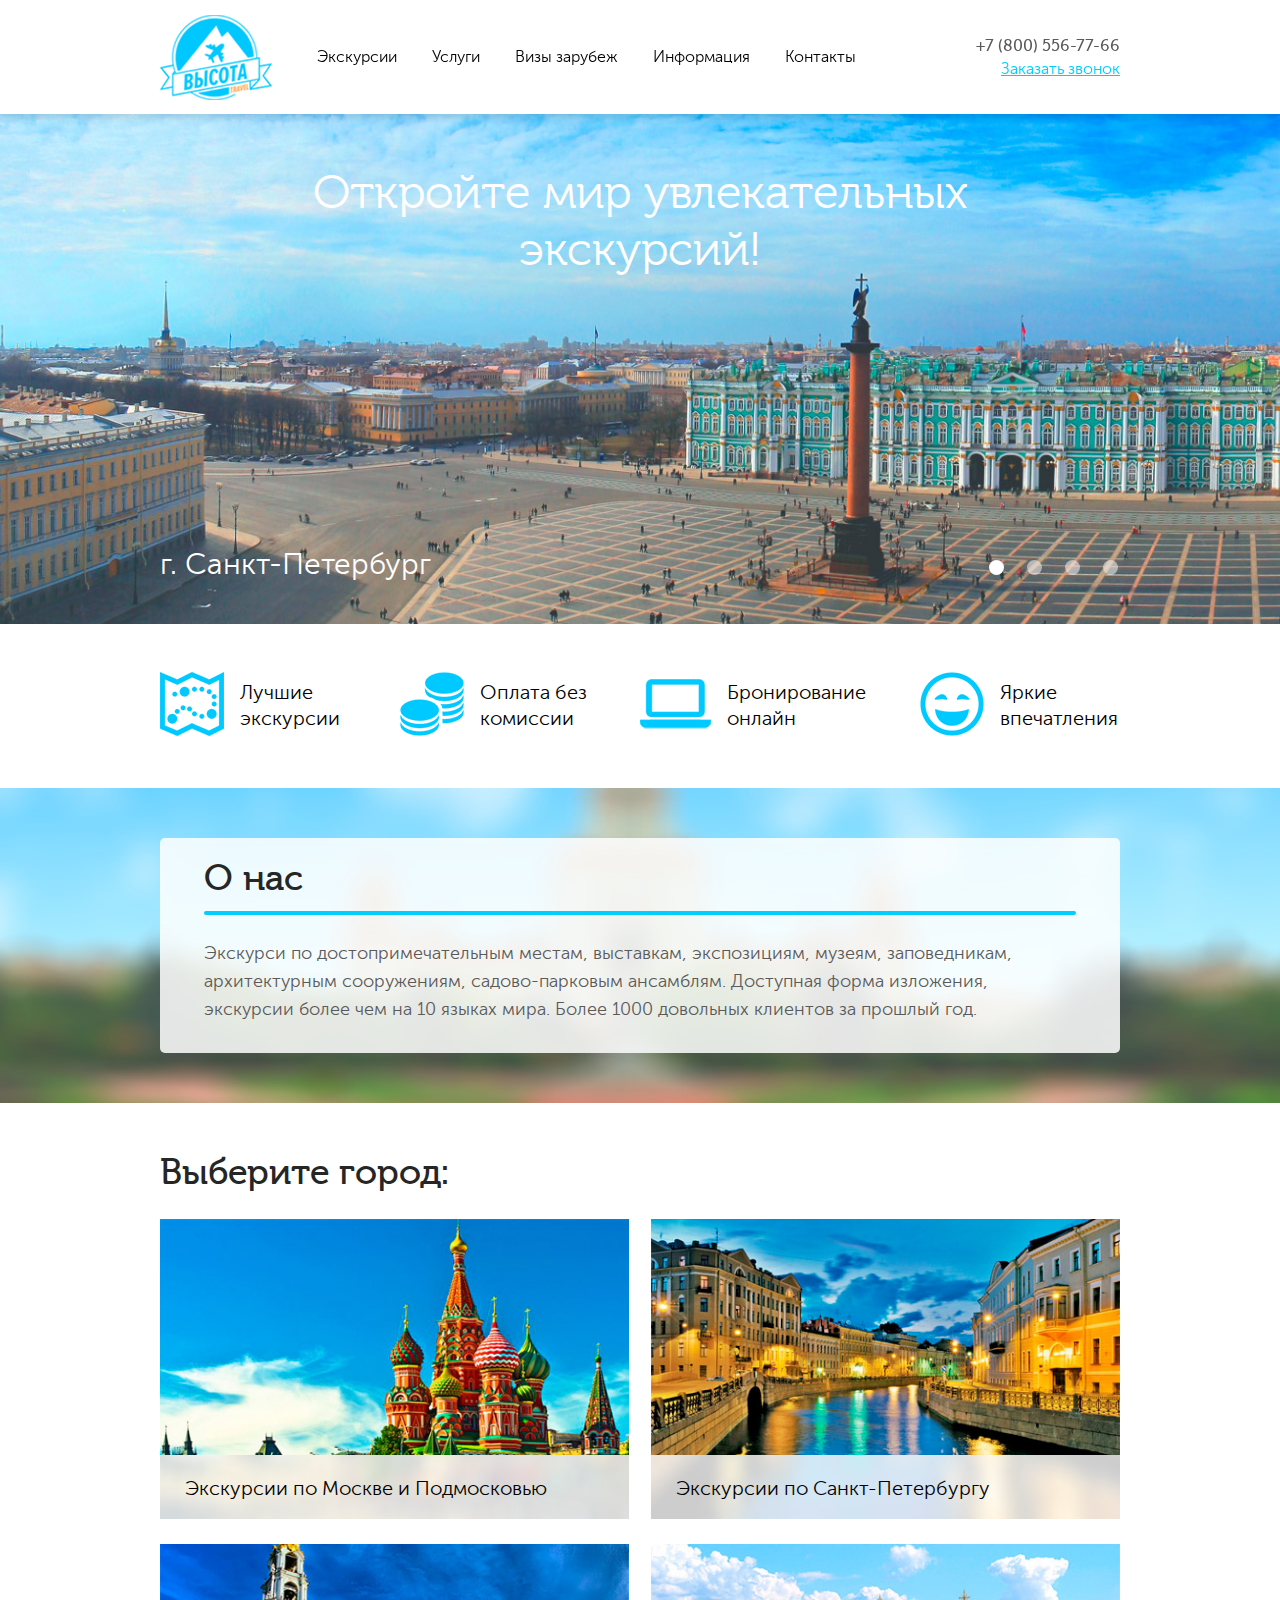
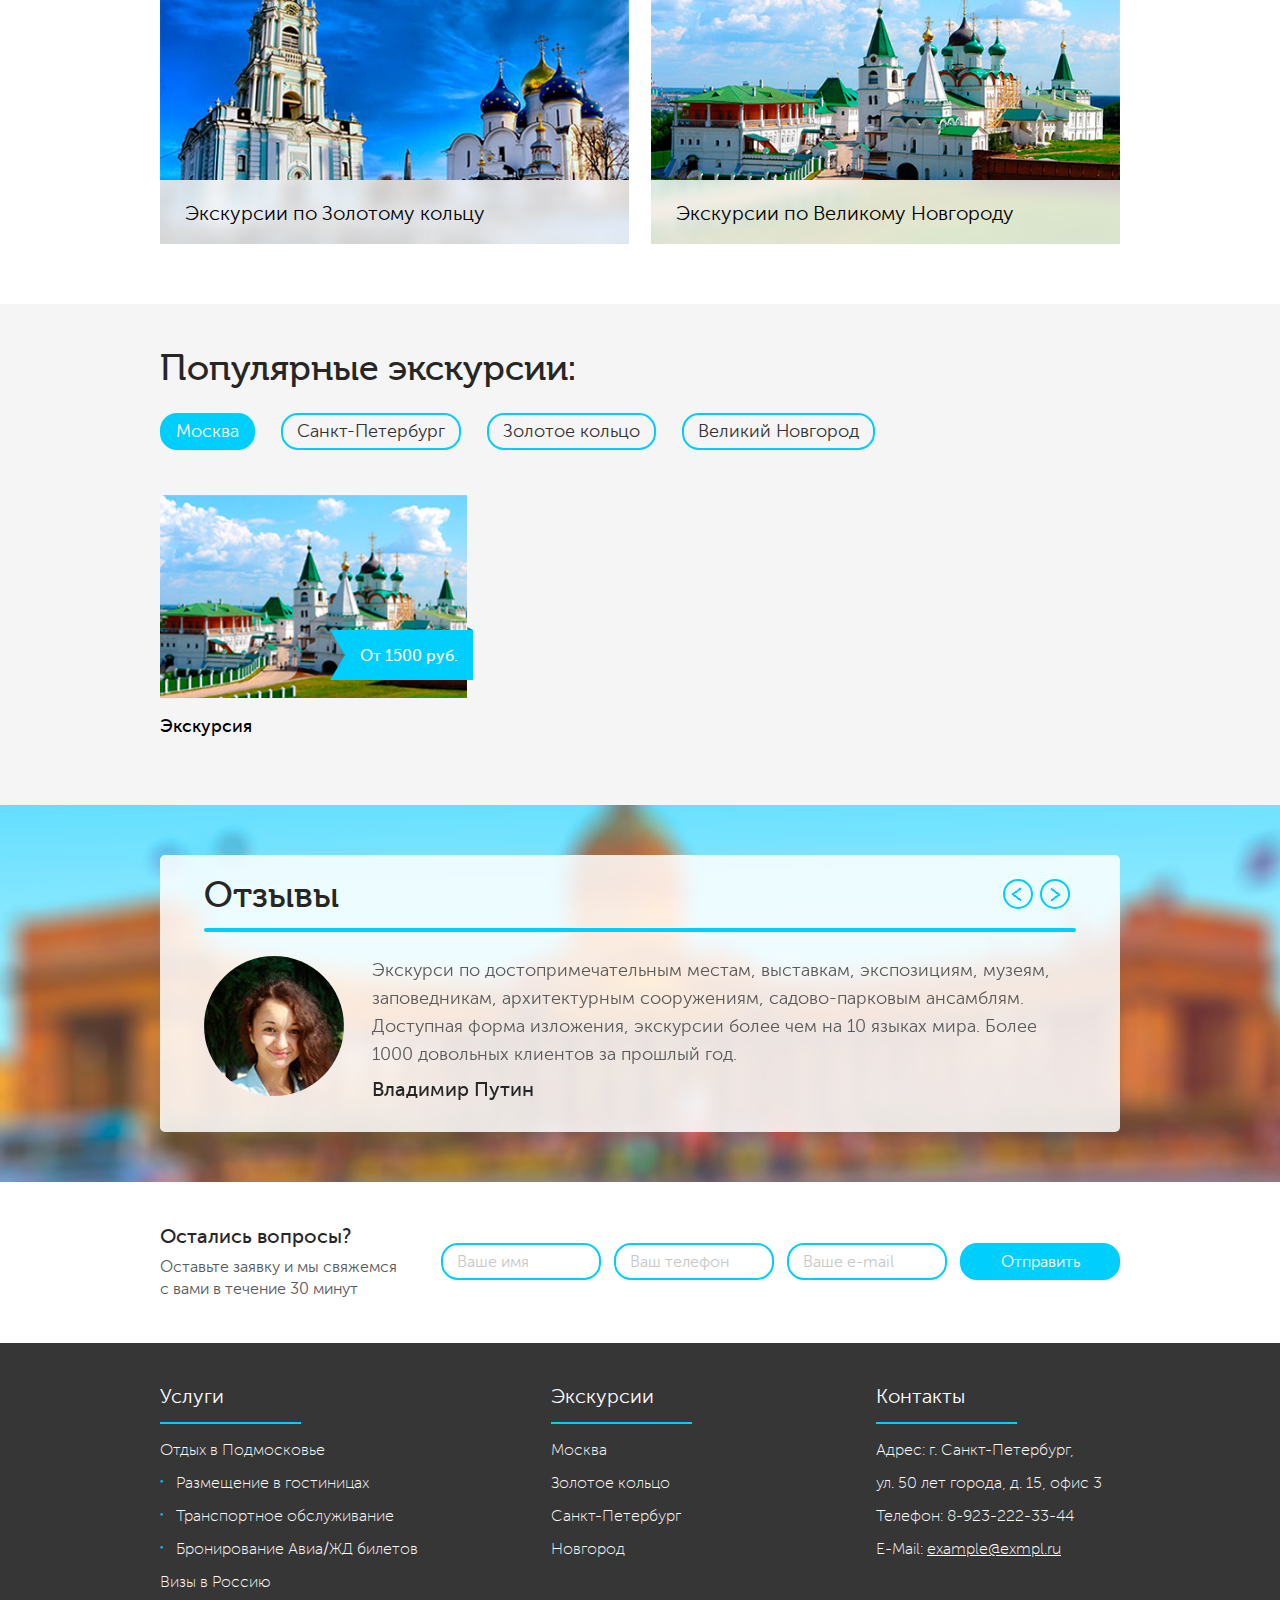
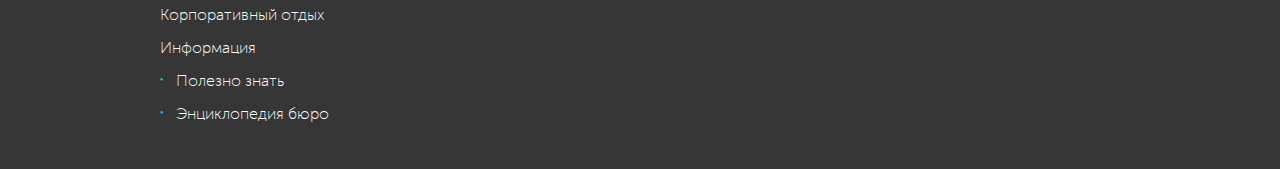
==== commit c0d1525b: "no message" ====
--- a/index.html
+++ b/index.html
@@ -69,7 +69,7 @@
 								<li><a href="#">Визы&nbsp;зарубеж</a></li>
 							</ul>
 						</li>
-						<li class="active menu-item"><a href="#">Визы зарубеж</a></li>
+						<li class="menu-item"><a href="#">Визы зарубеж</a></li>
 						<li class="menu-item">
 							<a href="#">Информация</a>
 							<ul>
--- a/css/layout.css
+++ b/css/layout.css
@@ -165,8 +165,10 @@
 	width: 125px;
 	padding: 9px 0 8px;
 	display: inline-block;
+	border: none;
 	background-color: #00CEFC;
 	text-align: center;
+	cursor: pointer;
 }
 	.b-blue-butt:hover{
 		background-color: #00B7E8;
@@ -715,8 +717,9 @@
 		.excursions li:nth-child(3n){
 			margin-right: 0;
 		}
-			.excursions li a{ 
+			.excursions li>a{ 
 				display: block;
+    			padding-bottom: 20px;
 			}
 			.excursions li a div{
 				position: relative;
@@ -759,13 +762,14 @@
 				margin-top: 12px;
 			}
 			.excursions li h5{
+				max-height: 16px;
 				font-family: "museo_sans_cyrl300";
 				position: relative;
 				font-size: 14px;
 				line-height: 1.2;
 				color: #00CEFC;
 				margin-left: 16px;
-				margin-top: 9px;
+				margin-bottom: 9px;
 			}
 				.excursions li h5 span{
 					font-family: "museo_sans_cyrl100";
@@ -783,7 +787,7 @@
 				margin-top: 2px;
 			}
 			.b-excurs-list .b-block .excursions li .price {
-				margin-top: 13px;
+				padding-top: 10px;
 			}
 
 .b-reviews {
@@ -986,7 +990,7 @@
 .b-content {
 
 }
-	.b-content.desc-back{
+	.desc-back{
 		background-color: #f8f8f8;
 	}
 
@@ -1059,7 +1063,7 @@
 				}
 				.b-filter .b-block .filter-items li.icon .filter-popup {
 					display: none;
-					padding: 15px 22px 8px 22px;
+					padding: 15px 22px 15px 22px;
 					border: 2px solid #00CEFC;
 					position: absolute;		
 					z-index: 999;
@@ -1067,15 +1071,30 @@
 					left: -13px;
 					background-color: #00CEFC;
 				}
-				
+				.b-filter .b-block .filter-items li .filter-popup input[type=submit] {
+					background-color: #fff;
+					color: #00CEFC;
+					width: 100px;
+				    margin-top: 10px;
+				    padding: 7px 0 6px;
+				}
+					.b-filter .b-block .filter-items li .filter-popup input[type=submit]:hover {
+						background-color: #cfeff9;
+    					
+					}
 				.b-filter .b-block .filter-items li .filter-popup.slider {
 					background-color: #fff;
 					padding: 15px;
 				}
-				.b-filter .b-block .filter-items li .filter-popup .popup-slider {				
-				    margin-bottom: 9px;
-				    margin-top: 2px;
-				}
+				.b-filter .b-block .filter-items li .filter-popup.slider input[type=submit] {
+					background-color: #00CEFC;
+					color: #fff;
+					margin-top: 20px;
+					margin-right: 10px;
+				}
+					.b-filter .b-block .filter-items li .filter-popup.slider input[type=submit]:hover {
+						background-color: #00B7E8;
+					}
 				.b-filter .b-block .filter-items li .filter-popup .popup-slider .slider-text{
 				    width: 196px;
 				}
@@ -1083,13 +1102,15 @@
 					font-family: "museo_sans_cyrl300";
 					font-size: 12px;
 				}
+				
 				.b-filter .b-block .filter-items .slider-range {
 					background-color: #75ecff;
 					height: 5px;
 					width: 159px;
 					margin-left: 14px;
 					margin-top: 9px;
-				}
+				
+}
 				.ui-state-default, .ui-widget-content .ui-state-default, .ui-widget-header .ui-state-default {
 					background: url("../i/slider-range.png") no-repeat;
 					border:none;
@@ -1527,6 +1548,41 @@
 	line-height: 1.2;
 	margin-bottom: 10px;
 }
+.b-empty.b-shown{
+	display: block;
+}
+.b-empty.b-filter-empty{
+	margin-top: 30px;
+	margin-bottom: 30px;
+}
+
+.b-not-found{
+	width: 540px;
+    display: inline-block;
+    text-align: left;
+    padding-top: 50px;
+    padding-bottom: 60px;
+}
+	.b-not-found h1{
+		font-size: 70px;
+	    font-family: "museo_cyrl500";
+	    color: #00CEFC;
+	}
+	.b-not-found h2{
+		font-size: 40px;
+    	font-family: "museo_sans_cyrl300";
+	}
+	.b-not-found h3{
+		margin-top: 20px;
+    	font-size: 16px;
+	}
+		.b-not-found h3 a{
+			color: #00CEFC;
+    		text-decoration: underline;
+		}
+			.b-not-found h3 a:hover{
+				text-decoration: none;
+			}
 
 @media screen and (max-width: 1250px){
 	
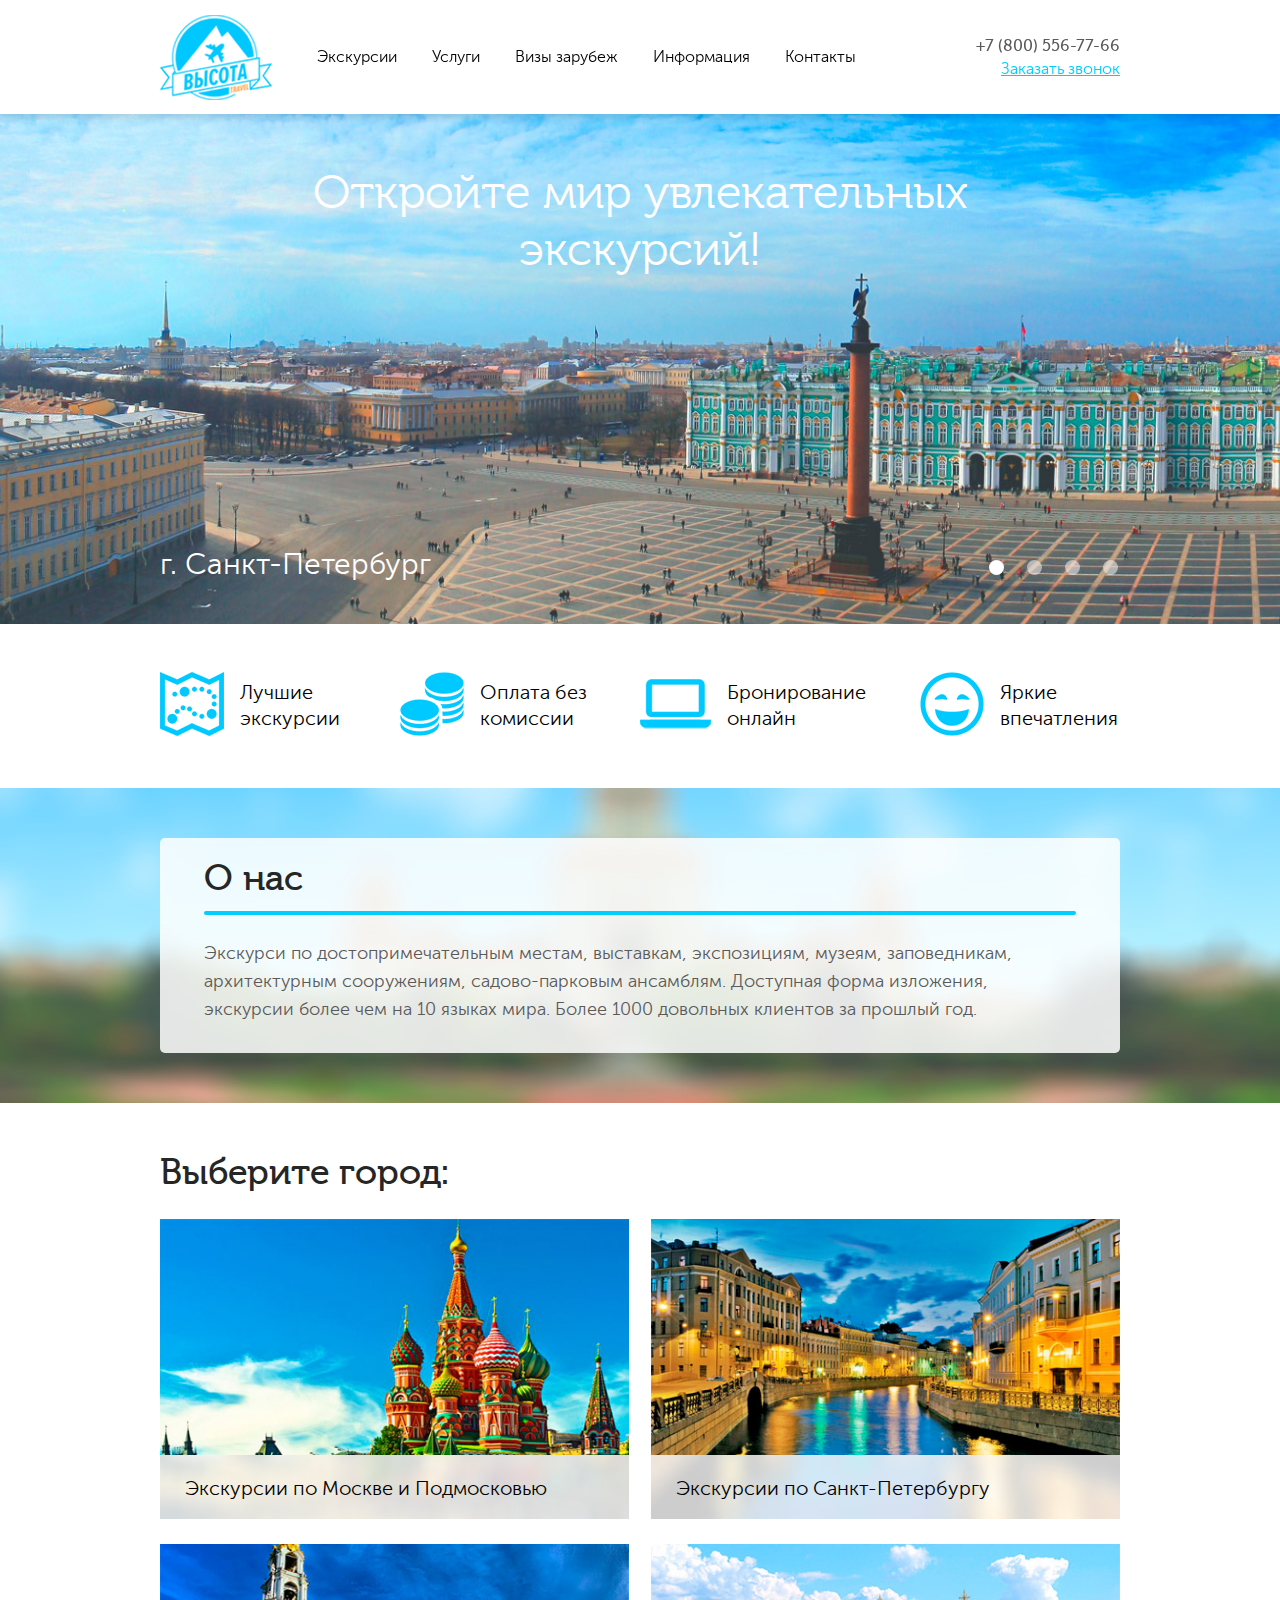
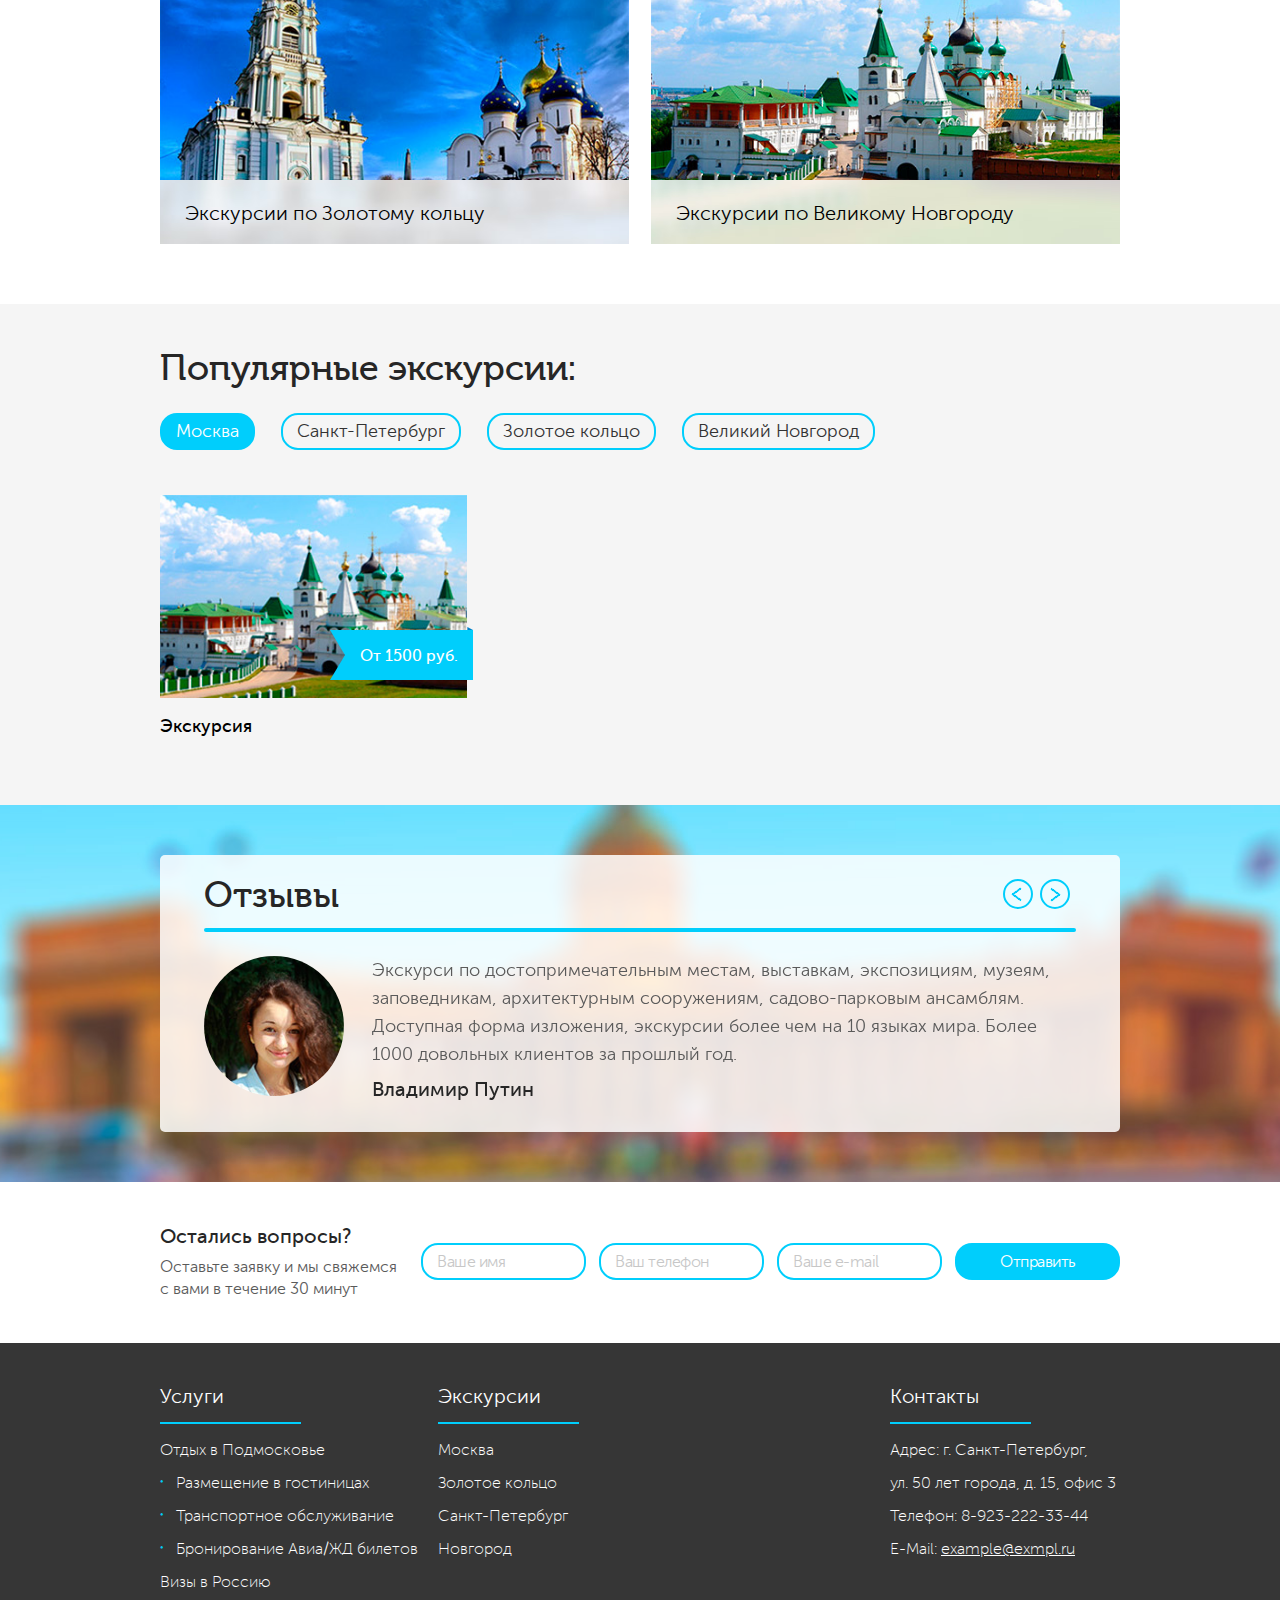
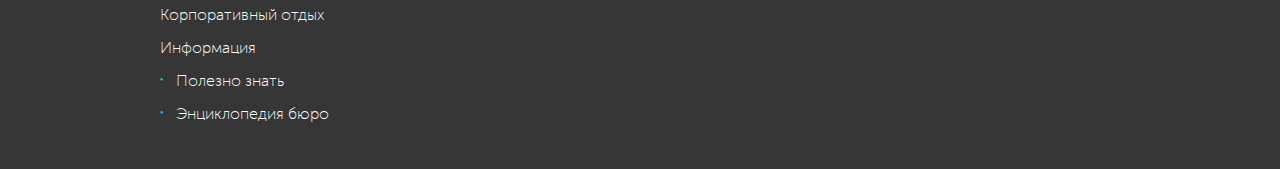
==== commit 23f4e54e: "no message" ====
--- a/index.html
+++ b/index.html
@@ -48,7 +48,7 @@
 			<div class="b-main-menu left">
 				<div>
 					<div class="b-hover-block" id="b-hov"></div>
-					<ul class="clearfix">
+					<ul class="clearfix b-menu">
 						<li class="menu-item">
 							<a href="#">Экскурсии</a>
 							<ul>
--- a/css/layout.css
+++ b/css/layout.css
@@ -177,12 +177,24 @@
 	text-align: left;
 	padding: 50px 0;
 }
+.b-text-content .b-text{
+	padding: 0px 0px 30px;
+}
+	.b-text>.b-block{
+		background-color: #FFF;
+    	padding: 26px 21px 25px;
+    	box-sizing: border-box;
+    	border-radius: 5px;
+	}
 .b-text p,.b-text ul li,.b-text table tr td,.b-text table tr th{
 	color: #5a5a5a;
 	font-family: "museo_sans_cyrl100";
     font-size: 14px;
     line-height: 1.75;  
     margin-bottom: 15px;
+}
+.b-text p b{
+	font-family: "museo_sans_cyrl500";
 }
 .b-text h4{
 	color: #000;
@@ -340,12 +352,12 @@
 			}
 		.b-header .b-block .b-main-menu ul {
 		}
-			.b-header .b-block .b-main-menu ul li.menu-item {
+			.b-header .b-block .b-main-menu ul.b-menu>li {
 				float: left;
 				margin-right: 5px;
 				position: relative;
 			}
-			.b-header .b-block .b-main-menu ul li.menu-item:hover ul {
+			.b-header .b-block .b-main-menu ul.b-menu>li:hover ul {
 				opacity:1;
 			    visibility:visible;
 			    -moz-transition: -moz-transform .3s, opacity .3s linear, visibility .1s linear .1s;
@@ -359,14 +371,14 @@
 			    		transform: translateY(0px);
 				
 			}
-			.b-header .b-block .b-main-menu ul li.active{
-			}
-				.b-header .b-block .b-main-menu ul li.menu-item a{
+			.b-header .b-block .b-main-menu ul.b-menu>li.active{
+			}
+				.b-header .b-block .b-main-menu ul.b-menu>li a{
 					padding: 15px;		
 					display: block;
 				
 }
-			.b-header .b-block .b-main-menu ul li.menu-item ul {
+			.b-header .b-block .b-main-menu ul.b-menu>li ul {
 				padding: 10px 0;
     			background-color: #00CEFC;
     			position: absolute;
@@ -383,7 +395,7 @@
 			    		transform: translateY(-10px);
 
 			}
-				.b-header .b-block .b-main-menu ul li.menu-item ul:before{
+				.b-header .b-block .b-main-menu ul.b-menu>li ul:before{
 					position: absolute;
     				content: "s";
     				font-size: 0px;
@@ -396,16 +408,16 @@
     				background-image: url('../i/triangle.png');
     				background-size: 20px;
 				}
-				.b-header .b-block .b-main-menu ul li.menu-item ul li{
+				.b-header .b-block .b-main-menu ul.b-menu>li ul li{
 			
 				}
-					.b-header .b-block .b-main-menu ul li.menu-item ul li a{
+					.b-header .b-block .b-main-menu ul.b-menu>li ul li a{
 						color: #fff;
 						padding: 10px 20px;
 						font-size: 16px;
 						font-family: 'museo_sans_cyrl100';
 					}
-						.b-header .b-block .b-main-menu ul li.menu-item ul li a:hover {
+						.b-header .b-block .b-main-menu ul.b-menu>li ul li a:hover {
 							text-decoration: underline;
 						}
 		.b-header .b-block .b-date-cont {
@@ -487,7 +499,42 @@
     					height: 32px;
     					border-radius: 50px 0px 0px 50px;
 					}
-
+					.b-header .b-block .b-search-cont form{
+						font-size: 0px;
+					}
+					div.title-search-result{
+						border: 1px solid #00CEFC;
+						width: 347px !important;
+						margin-top: 12px;
+					}
+					table.title-search-result{
+						width: 100% !important;
+					}
+					.title-search-result th{
+						display: none;
+					}
+					.title-search-item b{
+						color: #00CEFC !important;
+					}
+					td.title-search-item a{
+						font-size: 14px !important;
+						padding: 10px 10px !important;
+					}
+					td.title-search-item a img{
+						display: none !important;
+					}
+					tr.title-search-selected a{
+						background-color: #E1F9FF !important;
+					}
+					table.title-search-result td{
+						padding: 0px !important; 
+					}
+					table.title-search-result td.title-search-separator, table.title-search-result th.title-search-separator{
+						font-size: 0px !important;
+					}
+					.title-search-all{
+						display: none !important;
+					}
 .b-main-slider {
 	color: #fff;
 	opacity: 0;
@@ -705,17 +752,19 @@
 			
 			
 	.excursions{
-		
+		width: 975px;
+		margin-left: -8px;
 	}
 		.excursions li{
 			display: inline-block;
-			margin-right: 15px;
+			margin-right: 7px;
+			margin-left: 8px;
 			margin-top: 45px;
 			width: 307px;
 			vertical-align: top;
 		}
 		.excursions li:nth-child(3n){
-			margin-right: 0;
+			/*margin-right: 0;*/
 		}
 			.excursions li>a{ 
 				display: block;
@@ -766,7 +815,7 @@
 				font-family: "museo_sans_cyrl300";
 				position: relative;
 				font-size: 14px;
-				line-height: 1.2;
+				line-height: 20px;
 				color: #00CEFC;
 				margin-left: 16px;
 				margin-bottom: 9px;
@@ -777,7 +826,7 @@
 					margin-left: 6px;
 				}
 				.excursions li h5.icon:before {
-					top: -1px;
+					top: 1px;
 					left: -16px;
 				}
 			.excursions li h4{
@@ -787,7 +836,7 @@
 				margin-top: 2px;
 			}
 			.b-excurs-list .b-block .excursions li .price {
-				padding-top: 10px;
+				padding-top: 20px;
 			}
 
 .b-reviews {
@@ -897,11 +946,12 @@
     		margin-top: 18px;
 		}
 			.b-question .b-block .right input{
+				letter-spacing: -0.5px;
 				border-radius: 17px;
 				border: 2px solid #00CEFC;
 				padding: 8px 14px 7px;
 				margin-right: 9px;
-				width: 160px;
+				width: 165px;
 				box-sizing: border-box;
 				font-family: "museo_sans_cyrl300";
 				font-size: 16px;
@@ -924,15 +974,13 @@
 		padding-top: 42px;
 		padding-bottom: 38px;
 	}
-		.b-footer .b-block .footer-services{
-			width: 270px;
-			margin-right: 121px;
+		.b-footer .b-block>.left{
+			min-width: 210px;
+			margin-right: 20px;
 		}
 		.b-footer .b-block .right{
 			width: 230px;		
-		
-			margin-right: 14px;
-}
+		}
 			.b-footer .b-block  h3{
 				font-family: "museo_sans_cyrl300";
 				font-size: 20px;
@@ -1044,8 +1092,11 @@
 			border-radius: 17px;
 			padding: 7px 19px 6px;
 		}
+		.b-filter .b-block form{
+			margin-top: 34px;
+			display: block;
+		}
 		.b-filter .b-block .filter-items {
-		    margin-top: 34px;	
 		    margin-left: 14px;
 		}
 			.b-filter .b-block .filter-items li.icon{
@@ -1090,7 +1141,7 @@
 					background-color: #00CEFC;
 					color: #fff;
 					margin-top: 20px;
-					margin-right: 10px;
+					/*margin-right: 10px;*/
 				}
 					.b-filter .b-block .filter-items li .filter-popup.slider input[type=submit]:hover {
 						background-color: #00B7E8;
@@ -1208,7 +1259,7 @@
 				background-position-x: 0px;
 				width: 8px;		
 			}
-			.icon.filter-timetable:before {
+			.icon.filter-schedule:before {
 				background-position-x: -8px;		
 				left: -15px;
 			}
@@ -1216,7 +1267,7 @@
 				background-position-x: -19px;		
 				left: -14px;
 			}
-			.icon.filter-location:before {
+			.icon.filter-place:before {
 				background-position-x: -30px;
 				width: 10px;
 			}
@@ -1246,6 +1297,8 @@
 	}
 	.b-excurs-list .b-block .excursions {
     	margin-top: 25px;
+    	width: 975px;
+    	margin-left: -8px;
 	}
 		.b-excurs-list .b-block .excursions li{
     		margin-top: 0;
@@ -1336,7 +1389,7 @@
 						text-decoration: none;
 					}
 .desc-content {
-
+	padding-bottom: 20px;
 }
 	.desc-content .b-block {
 		text-align: left;
@@ -1422,7 +1475,7 @@
 				font-size: 18px;
 			}
 			.desc-content .b-block .desc-right .short-desc p {
-				line-height: 1.2;
+				line-height: 1.5;
 			
 				margin-top: 7px;
 }
@@ -1466,7 +1519,7 @@
 					.desc-content .b-block .desc-right .short-desc .option h5 {
 						font-family: "museo_sans_cyrl100";
 						font-size: 14px;
-						line-height: 1.2;
+						line-height: 1.5;
 						color: #7e7e7e;
 						margin-top: 9px;
 
@@ -1498,19 +1551,20 @@
 					}
 						.desc-content .b-block .desc-right .other a div span{
 							position: absolute;
-							right: -4px;
-							bottom: 19px;    
-							width: 118px;    
-							height: 44px;
-						    box-sizing: border-box;    
-							padding: 10px 0 0 23px;
-						    background-image: url("../i/price-other.png");
-						    background-position: 50% 50%;
-						    background-repeat: no-repeat;
-						    font-family: "museo_sans_cyrl500";
-						    font-size: 14px;
-						    line-height: 2;
-						    color: #fff;
+    						right: -4px;
+    						bottom: 19px;
+    						width: 118px;
+    						height: 44px;
+    						box-sizing: border-box;
+    						text-align: center;
+    						padding: 11px 0 0 11px;
+    						background-image: url("../i/price-other.png");
+    						background-position: 50% 50%;
+    						background-repeat: no-repeat;
+    						font-family: "museo_sans_cyrl500";
+    						font-size: 13px;
+    						line-height: 2;
+    						color: #fff;
 						}
 					.desc-content .b-block .desc-right .other a h3{
 						font-family: "museo_sans_cyrl300";
@@ -1524,7 +1578,7 @@
 						}
 .b-desc-reviews {
 	background: none;
-	padding: 20px 0 20px;
+	padding: 0px 0 20px;
 }
 	.b-desc-reviews .b-block h2 {
 		font-size: 30px;
@@ -1583,7 +1637,24 @@
 			.b-not-found h3 a:hover{
 				text-decoration: none;
 			}
-
+.remove-filter{
+	font-family: "museo_sans_cyrl300";
+	float: left;
+	margin-left: 0px;
+	border: none;
+	background-color: transparent;
+	color: #333;
+	margin-top: 2px;
+	font-size: 16px;
+	text-decoration: underline;
+	cursor: pointer;
+}
+	.remove-filter:hover{
+		text-decoration: none;
+	}
+.title-search-fader{
+	display: none !important; 
+}
 @media screen and (max-width: 1250px){
 	
 }
